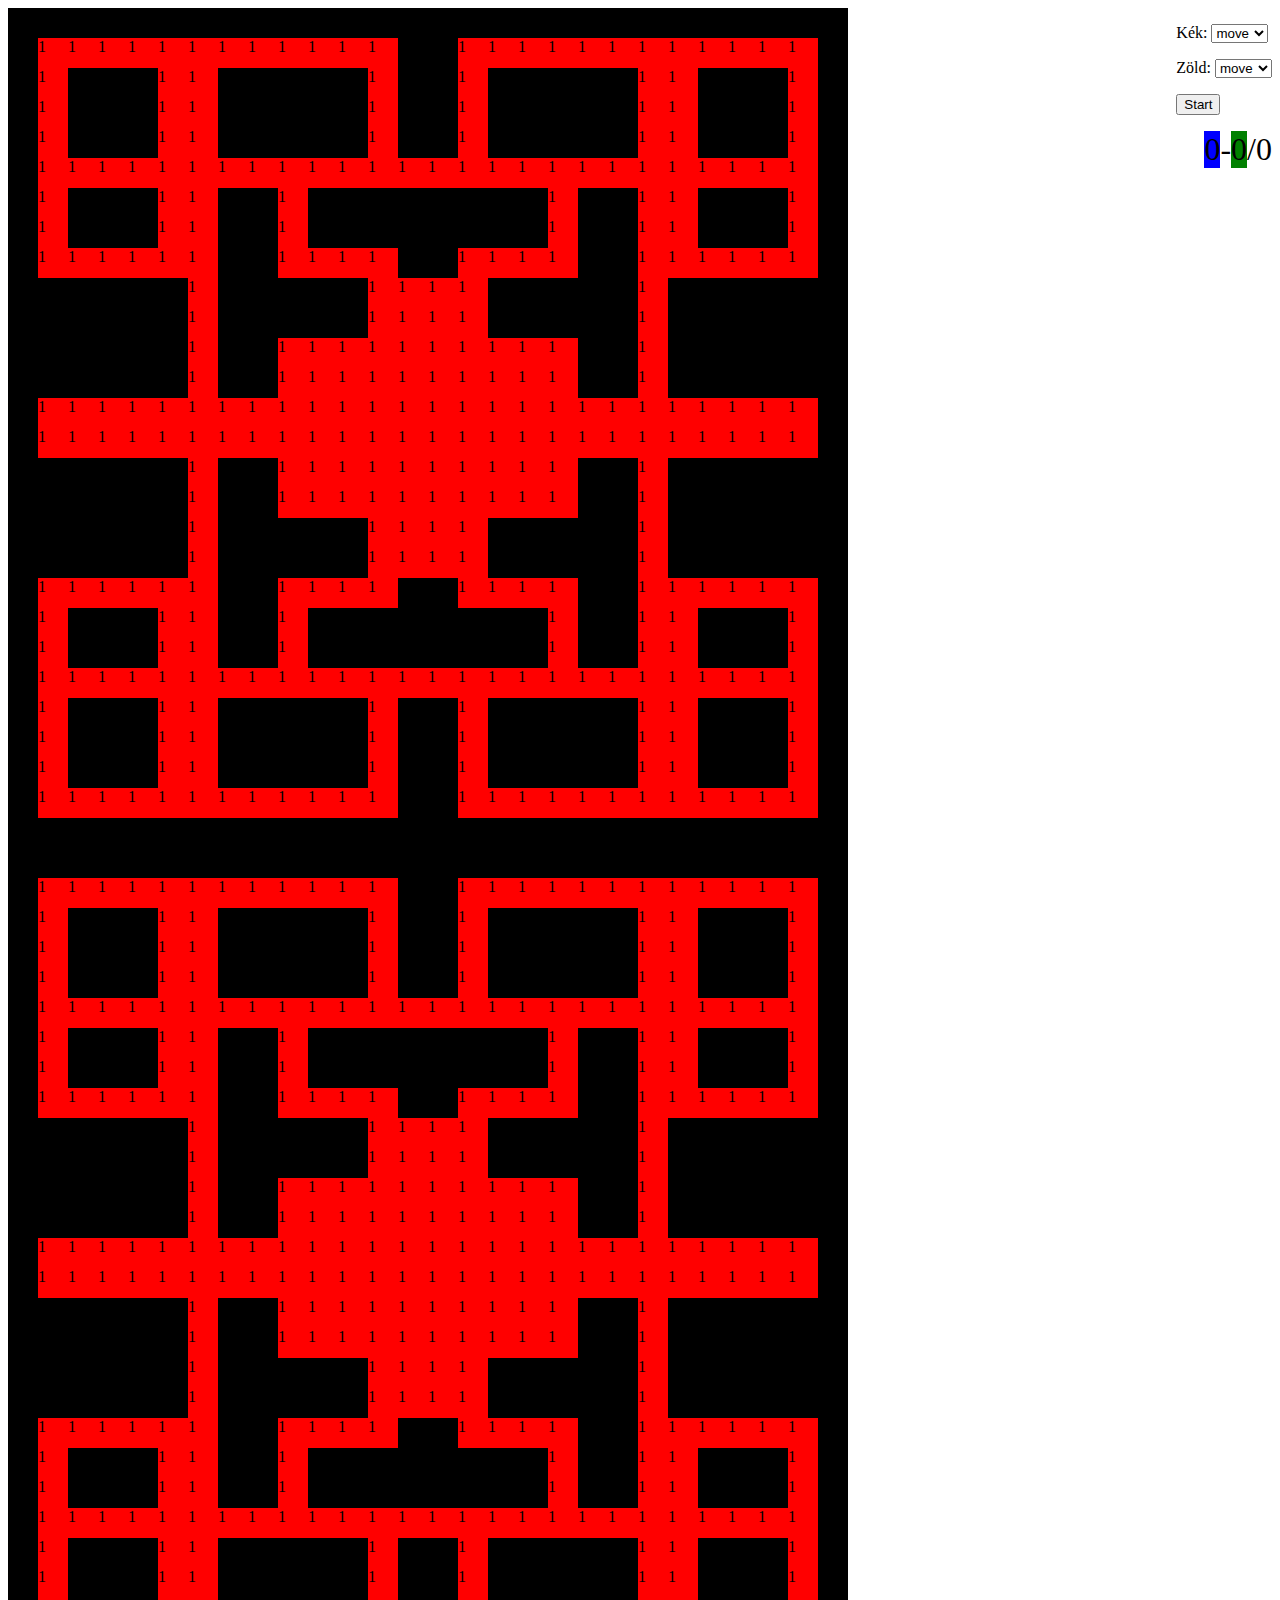
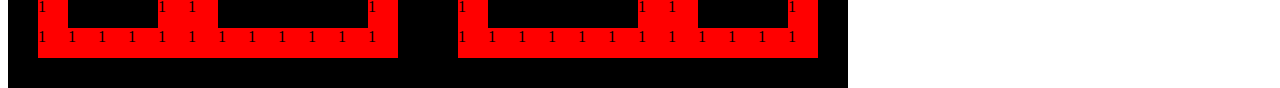
==== PacMan/pacman-arena.html @ 0d0ebd7d "PacMan" ====
<!DOCTYPE html>
<html><head><meta http-equiv="Content-Type" content="text/html; charset=UTF-8">
  	
    <title>PacMan aréna</title>
    <script src="./jquery.min.js"></script>
    <script src="http://krisztian666.github.io/webmaker/examples/pacman/move.js"></script>
	<script src="./zpoifs.js"></script>
        <style>
            .field{
                display: block;
                float:left;
                background-color: red;
            }
            .blue{
                display: block;
                float:left;
                background-color: blue;
            }
            .map9{
                display: block;
                float:left;
            	
            background-color:black;
            }
            .green{
                display: block;
                float:left;
                background-color: green;
            }
            .msg{font-size: xx-large;}
            .m0, .m1, .m2, .m3, .m4{
                display: block;
                float:left;
                background-color: yellow;                
            }
            #log,#tabella{
                max-height: 600px;
                overflow: scroll;
                display: block;
                float: left;
            }
        </style>
            
        <script>
            var points=[];    
                
            
            var it=["fel","balra","le","jobra"];
            var map=[
                [9,9,9,9,9,9,9,9,9,9,9,9,9,9,9,9,9,9,9,9,9,9,9,9,9,9,9,9],
                [9,1,1,1,1,1,1,1,1,1,1,1,1,9,9,1,1,1,1,1,1,1,1,1,1,1,1,9],
                [9,1,9,9,9,1,1,9,9,9,9,9,1,9,9,1,9,9,9,9,9,1,1,9,9,9,1,9],
                [9,1,9,9,9,1,1,9,9,9,9,9,1,9,9,1,9,9,9,9,9,1,1,9,9,9,1,9],
                [9,1,9,9,9,1,1,9,9,9,9,9,1,9,9,1,9,9,9,9,9,1,1,9,9,9,1,9],
                [9,1,1,1,1,1,1,1,1,1,1,1,1,1,1,1,1,1,1,1,1,1,1,1,1,1,1,9],
                [9,1,9,9,9,1,1,9,9,1,9,9,9,9,9,9,9,9,1,9,9,1,1,9,9,9,1,9],
                [9,1,9,9,9,1,1,9,9,1,9,9,9,9,9,9,9,9,1,9,9,1,1,9,9,9,1,9],
                [9,1,1,1,1,1,1,9,9,1,1,1,1,9,9,1,1,1,1,9,9,1,1,1,1,1,1,9],
                [9,9,9,9,9,9,1,9,9,9,9,9,1,1,1,1,9,9,9,9,9,1,9,9,9,9,9,9],
                [9,9,9,9,9,9,1,9,9,9,9,9,1,1,1,1,9,9,9,9,9,1,9,9,9,9,9,9],
                [9,9,9,9,9,9,1,9,9,1,1,1,1,1,1,1,1,1,1,9,9,1,9,9,9,9,9,9],
                [9,9,9,9,9,9,1,9,9,1,1,1,1,1,1,1,1,1,1,9,9,1,9,9,9,9,9,9],
                [9,1,1,1,1,1,1,1,1,1,1,1,1,1,1,1,1,1,1,1,1,1,1,1,1,1,1,9],
                [9,1,1,1,1,1,1,1,1,1,1,1,1,1,1,1,1,1,1,1,1,1,1,1,1,1,1,9],
                [9,9,9,9,9,9,1,9,9,1,1,1,1,1,1,1,1,1,1,9,9,1,9,9,9,9,9,9],
                [9,9,9,9,9,9,1,9,9,1,1,1,1,1,1,1,1,1,1,9,9,1,9,9,9,9,9,9],
                [9,9,9,9,9,9,1,9,9,9,9,9,1,1,1,1,9,9,9,9,9,1,9,9,9,9,9,9],
                [9,9,9,9,9,9,1,9,9,9,9,9,1,1,1,1,9,9,9,9,9,1,9,9,9,9,9,9],
                [9,1,1,1,1,1,1,9,9,1,1,1,1,9,9,1,1,1,1,9,9,1,1,1,1,1,1,9],
                [9,1,9,9,9,1,1,9,9,1,9,9,9,9,9,9,9,9,1,9,9,1,1,9,9,9,1,9],
                [9,1,9,9,9,1,1,9,9,1,9,9,9,9,9,9,9,9,1,9,9,1,1,9,9,9,1,9],
                [9,1,1,1,1,1,1,1,1,1,1,1,1,1,1,1,1,1,1,1,1,1,1,1,1,1,1,9],
                [9,1,9,9,9,1,1,9,9,9,9,9,1,9,9,1,9,9,9,9,9,1,1,9,9,9,1,9],
                [9,1,9,9,9,1,1,9,9,9,9,9,1,9,9,1,9,9,9,9,9,1,1,9,9,9,1,9],
                [9,1,9,9,9,1,1,9,9,9,9,9,1,9,9,1,9,9,9,9,9,1,1,9,9,9,1,9],
                [9,1,1,1,1,1,1,1,1,1,1,1,1,9,9,1,1,1,1,1,1,1,1,1,1,1,1,9],
                [9,9,9,9,9,9,9,9,9,9,9,9,9,9,9,9,9,9,9,9,9,9,9,9,9,9,9,9]
            ];
                        
            var players={
                blue:{name:"move",x:1,y:1,sleep:100,state:true,score:0,move:function(pname,px,py,pmap){}},
                green:{name:"move",x:map[map.length-2].length-2,y:map.length-2,sleep:100,state:true,score:0,move:function(pname,px,py,pmap){}},

                m0:{x:14,y:14,sleep:50,state:true,score:0,move:function(pname,px,py,pmap){move(pname,px,py,pmap);}},
                m1:{x:14,y:15,sleep:50,state:true,score:0,move:function(pname,px,py,pmap){move(pname,px,py,pmap);}},
                m2:{x:15,y:15,sleep:50,state:true,score:0,move:function(pname,px,py,pmap){move(pname,px,py,pmap);}},
                m3:{x:13,y:14,sleep:50,state:true,score:0,move:function(pname,px,py,pmap){move(pname,px,py,pmap);}},
                m4:{x:14,y:13,sleep:50,state:true,score:0,move:function(pname,px,py,pmap){move(pname,px,py,pmap);}}
            };            
            var startime;
            var size=map.length-1;
            var running =false;
            var x=1;y=1;

            $(document).ready(function(){
                
                $("#blueplayer").change(function () {                    
                    $("#blueplayer option:selected").each(function() {
                        var str = $(this).html();
                        players["blue"].move=function(pname,px,py,pmap){eval(str+"(pname,px,py,pmap)");};
                        players["blue"].name=str;
                    });
                });
                
                 $("#greenplayer").change(function () {
                    $("#greenplayer option:selected").each(function() {
                        var str = $(this).html();
                        players["green"].move=function(pname,px,py,pmap){eval(str+"(pname,px,py,pmap)");};
                        players["green"].name=str;
                    });
                });
                
//palya merete                
               width=Math.floor($(window).width()/map[0].length-2);
               height=Math.floor($(window).height()/map.length-2);
               $("#map").css("width",""+(map[0].length*height)+"px");
//init data
                for(var cy=0;cy<map.length;cy++)
                   for(var cx=0;cx<map[cy].length;cx++){
                       $("#map").append("<div class=\"map"+map[cy][cx]+"\" id='m"+cx+"_"+cy+"'>"+map[cy][cx]+"</div>");
                   }
                    
                    $("#map div").addClass("field");
                    $("#map div").css("width",""+height+"px");
                    $("#map div").css("min-height",""+height+"px"); 
               

                    $(document).on("refreshmap", refreshMapHandler);

               $("#start").click(function(){
                   $("#blue").html("0");
                   $("#green").html("0");
                   running=true;
                for(var cy=0;cy<map.length;cy++)
                   for(var cx=0;cx<map[cy].length;cx++)
                       if(map[cy][cx]==0)map[cy][cx]=1;
                   
                   
                   $("#map div").addClass("field");
                    for(x in players)
                        $("#m"+players[x].x+"_"+players[x].y).removeClass(""+x);

                    $("#blueplayer").change();
                    $("#greenplayer").change();
                    $(".map1").html(1);
                    players["blue"].x=1;
                    players["blue"].y=1;
                    players["blue"].score=0;
                    players["blue"].state=true;
                    players["green"].x=map[map.length-2].length-2;
                    players["green"].y=map.length-2;             
                    players["green"].score=0;
                    players["green"].state=true;
                    players["m0"].x=14;players["m0"].y=14;
                    players["m1"].x=14;players["m1"].y=15;
                    players["m2"].x=15;players["m2"].y=15;
                    players["m3"].x=13;players["m3"].y=14;
                    players["m4"].x=14;players["m4"].y=13;
                            
                    startime=new Date().getTime();                   

                    for(x in players){
                        $("#m"+players[x].x+"_"+players[x].y).removeClass("field");
                        $("#m"+players[x].x+"_"+players[x].y).addClass(x);
                        players[x].move(x,players[x].x,players[x].y,"map");                        
                    }
                });
            });
            
            
            function refreshMapHandler(e){
            try{    
                x=players[e.name].x;
                y=players[e.name].y;
                xd=x-1;xa=x+1;yd=y-1;ya=y+1;
                var res=e.walk;
                $("#m"+x+"_"+y).removeClass(e.name);
                $("#m"+x+"_"+y).addClass("field");
                                
                if(res==0 && map[yd][x]!=9) y=y-1;  
                if(res==1 && map[y][xd]!=9) x=x-1;
                if(res==2 && map[ya][x]!=9) y=y+1;
                if(res==3 && map[y][xa]!=9) x=x+1;
                
                var ascore=parseInt(map[y][x]);
                players[e.name].y=y;
                players[e.name].x=x;

                if(e.name=="green" || e.name=="blue"){
                    map[y][x]=0;
                    players[e.name].score+=ascore;
                    $("#"+e.name).html(""+players[e.name].score);
                    $("#m"+x+"_"+y).html("");          
                    $("#future").html(""+$("#map div:contains('1')").length);
                }
                monsterBlue=0;
                monsterGreen=0;
                for(i in players){
                    if(i!="blue")
                        if(players[i].x==players["green"].x && players[i].y==players["green"].y) monsterGreen++;
                    if(i!="green")
                        if(players[i].x==players["blue"].x && players[i].y==players["blue"].y) monsterBlue++;
                }
                
                if(monsterBlue>1) players["blue"].state=false;
                if(monsterGreen>1) players["green"].state=false;
            }
            catch(e){players[e.name].state=false;}
                        
            if(players[e.name].state && e.timeStamp<(startime+60000) && (players["blue"].state || players["green"].state) && ($("#map div:contains('1')").length>0)){
                    $("#m"+x+"_"+y).addClass(e.name);           
                    setTimeout(players[e.name].move,players[e.name].sleep,e.name,players[e.name].x,players[e.name].y,"map");
            }
            
            if((e.name=="blue" || e.name=="green") && running){
                if(!(players["blue"].state || players["green"].state) || ($("#map div:contains('1')").length==0) || e.timeStamp>(startime+60000)){
                    running=false;
                    $("#log").append(players["blue"].name+"-"+$("#greenplayer option:selected").html()+":"+$("#blue").html()+"-"+$("#green").html()+"<br>");                    
                    
                    if(players["blue"].score>players["green"].score){
                        if(points[players["blue"].name]==undefined){ 
                            points[players["blue"].name]=3;
                        }
                        else points[players["blue"].name]=points[players["blue"].name]+3;
                    }
                    else if(players["blue"].score<players["green"].score){
                        if(points[players["green"].name]==undefined) points[players["green"].name]=3;
                        else points[players["green"].name]=points[players["green"].name]+3;
                    }
                    else if(players["blue"].score==players["green"].score){
                        if(points[players["green"].name]==undefined) points[players["green"].name]=1;
                        else points[players["green"].name]=points[players["green"].name]+1;
                        if(points[players["blue"].name]==undefined) points[players["blue"].name]=1;
                        else points[players["blue"].name]=points[players["blue"].name]+1;
                    }
                    
                    $("#tabella").html("");
                    for(x in points)
                        $("#tabella").append(x+":"+points[x]+"<br>");
                    setTimeout(nextPlay,2000);
                }
            
            }
    }
            
    function nextPlay(){
        if(!running){
            var ln=$("#greenplayer option").length-1;
            var idxg=$("#greenplayer option:selected").index();
            var idxb=$("#blueplayer option:selected").index();
            
            
            if(idxg<ln){
                    $("#greenplayer option:selected").next().attr("selected","true");
                    $("#start").click();        
                }
             else alert("vege");

        }
    }
            
            function event(){
                for(x in players)
                    move(x,players[x].x,players[x].y,"map");
            }
            

            
        </script>    
  <script>(function fixExternalLinks() {
              function pointToBlank(a) {
                var href = a.getAttribute("href");
                if (href && href.indexOf("//") > -1) {
                  // this is an external link.
                  if(!a.getAttribute("target")) {
                    a.setAttribute("target", "_blank");
                  }
                }
              }
              function fixLinks() {
                document.removeEventListener("DOMContentLoaded", fixLinks);
                var anchors = document.querySelectorAll("a");
                var asArray = Array.prototype.slice.call(anchors);
                asArray.forEach(function(a) {
                  pointToBlank(a);
                });
              }
              document.addEventListener("DOMContentLoaded", fixLinks);
            }())</script>
</head>
  <body>
        <div id="map" class="field" style="width: 840px;"><div class="map9 field" id="m0_0" style="width: 30px; min-height: 30px;">9</div><div class="map9 field" id="m1_0" style="width: 30px; min-height: 30px;">9</div><div class="map9 field" id="m2_0" style="width: 30px; min-height: 30px;">9</div><div class="map9 field" id="m3_0" style="width: 30px; min-height: 30px;">9</div><div class="map9 field" id="m4_0" style="width: 30px; min-height: 30px;">9</div><div class="map9 field" id="m5_0" style="width: 30px; min-height: 30px;">9</div><div class="map9 field" id="m6_0" style="width: 30px; min-height: 30px;">9</div><div class="map9 field" id="m7_0" style="width: 30px; min-height: 30px;">9</div><div class="map9 field" id="m8_0" style="width: 30px; min-height: 30px;">9</div><div class="map9 field" id="m9_0" style="width: 30px; min-height: 30px;">9</div><div class="map9 field" id="m10_0" style="width: 30px; min-height: 30px;">9</div><div class="map9 field" id="m11_0" style="width: 30px; min-height: 30px;">9</div><div class="map9 field" id="m12_0" style="width: 30px; min-height: 30px;">9</div><div class="map9 field" id="m13_0" style="width: 30px; min-height: 30px;">9</div><div class="map9 field" id="m14_0" style="width: 30px; min-height: 30px;">9</div><div class="map9 field" id="m15_0" style="width: 30px; min-height: 30px;">9</div><div class="map9 field" id="m16_0" style="width: 30px; min-height: 30px;">9</div><div class="map9 field" id="m17_0" style="width: 30px; min-height: 30px;">9</div><div class="map9 field" id="m18_0" style="width: 30px; min-height: 30px;">9</div><div class="map9 field" id="m19_0" style="width: 30px; min-height: 30px;">9</div><div class="map9 field" id="m20_0" style="width: 30px; min-height: 30px;">9</div><div class="map9 field" id="m21_0" style="width: 30px; min-height: 30px;">9</div><div class="map9 field" id="m22_0" style="width: 30px; min-height: 30px;">9</div><div class="map9 field" id="m23_0" style="width: 30px; min-height: 30px;">9</div><div class="map9 field" id="m24_0" style="width: 30px; min-height: 30px;">9</div><div class="map9 field" id="m25_0" style="width: 30px; min-height: 30px;">9</div><div class="map9 field" id="m26_0" style="width: 30px; min-height: 30px;">9</div><div class="map9 field" id="m27_0" style="width: 30px; min-height: 30px;">9</div><div class="map9 field" id="m0_1" style="width: 30px; min-height: 30px;">9</div><div class="map1 field" id="m1_1" style="width: 30px; min-height: 30px;">1</div><div class="map1 field" id="m2_1" style="width: 30px; min-height: 30px;">1</div><div class="map1 field" id="m3_1" style="width: 30px; min-height: 30px;">1</div><div class="map1 field" id="m4_1" style="width: 30px; min-height: 30px;">1</div><div class="map1 field" id="m5_1" style="width: 30px; min-height: 30px;">1</div><div class="map1 field" id="m6_1" style="width: 30px; min-height: 30px;">1</div><div class="map1 field" id="m7_1" style="width: 30px; min-height: 30px;">1</div><div class="map1 field" id="m8_1" style="width: 30px; min-height: 30px;">1</div><div class="map1 field" id="m9_1" style="width: 30px; min-height: 30px;">1</div><div class="map1 field" id="m10_1" style="width: 30px; min-height: 30px;">1</div><div class="map1 field" id="m11_1" style="width: 30px; min-height: 30px;">1</div><div class="map1 field" id="m12_1" style="width: 30px; min-height: 30px;">1</div><div class="map9 field" id="m13_1" style="width: 30px; min-height: 30px;">9</div><div class="map9 field" id="m14_1" style="width: 30px; min-height: 30px;">9</div><div class="map1 field" id="m15_1" style="width: 30px; min-height: 30px;">1</div><div class="map1 field" id="m16_1" style="width: 30px; min-height: 30px;">1</div><div class="map1 field" id="m17_1" style="width: 30px; min-height: 30px;">1</div><div class="map1 field" id="m18_1" style="width: 30px; min-height: 30px;">1</div><div class="map1 field" id="m19_1" style="width: 30px; min-height: 30px;">1</div><div class="map1 field" id="m20_1" style="width: 30px; min-height: 30px;">1</div><div class="map1 field" id="m21_1" style="width: 30px; min-height: 30px;">1</div><div class="map1 field" id="m22_1" style="width: 30px; min-height: 30px;">1</div><div class="map1 field" id="m23_1" style="width: 30px; min-height: 30px;">1</div><div class="map1 field" id="m24_1" style="width: 30px; min-height: 30px;">1</div><div class="map1 field" id="m25_1" style="width: 30px; min-height: 30px;">1</div><div class="map1 field" id="m26_1" style="width: 30px; min-height: 30px;">1</div><div class="map9 field" id="m27_1" style="width: 30px; min-height: 30px;">9</div><div class="map9 field" id="m0_2" style="width: 30px; min-height: 30px;">9</div><div class="map1 field" id="m1_2" style="width: 30px; min-height: 30px;">1</div><div class="map9 field" id="m2_2" style="width: 30px; min-height: 30px;">9</div><div class="map9 field" id="m3_2" style="width: 30px; min-height: 30px;">9</div><div class="map9 field" id="m4_2" style="width: 30px; min-height: 30px;">9</div><div class="map1 field" id="m5_2" style="width: 30px; min-height: 30px;">1</div><div class="map1 field" id="m6_2" style="width: 30px; min-height: 30px;">1</div><div class="map9 field" id="m7_2" style="width: 30px; min-height: 30px;">9</div><div class="map9 field" id="m8_2" style="width: 30px; min-height: 30px;">9</div><div class="map9 field" id="m9_2" style="width: 30px; min-height: 30px;">9</div><div class="map9 field" id="m10_2" style="width: 30px; min-height: 30px;">9</div><div class="map9 field" id="m11_2" style="width: 30px; min-height: 30px;">9</div><div class="map1 field" id="m12_2" style="width: 30px; min-height: 30px;">1</div><div class="map9 field" id="m13_2" style="width: 30px; min-height: 30px;">9</div><div class="map9 field" id="m14_2" style="width: 30px; min-height: 30px;">9</div><div class="map1 field" id="m15_2" style="width: 30px; min-height: 30px;">1</div><div class="map9 field" id="m16_2" style="width: 30px; min-height: 30px;">9</div><div class="map9 field" id="m17_2" style="width: 30px; min-height: 30px;">9</div><div class="map9 field" id="m18_2" style="width: 30px; min-height: 30px;">9</div><div class="map9 field" id="m19_2" style="width: 30px; min-height: 30px;">9</div><div class="map9 field" id="m20_2" style="width: 30px; min-height: 30px;">9</div><div class="map1 field" id="m21_2" style="width: 30px; min-height: 30px;">1</div><div class="map1 field" id="m22_2" style="width: 30px; min-height: 30px;">1</div><div class="map9 field" id="m23_2" style="width: 30px; min-height: 30px;">9</div><div class="map9 field" id="m24_2" style="width: 30px; min-height: 30px;">9</div><div class="map9 field" id="m25_2" style="width: 30px; min-height: 30px;">9</div><div class="map1 field" id="m26_2" style="width: 30px; min-height: 30px;">1</div><div class="map9 field" id="m27_2" style="width: 30px; min-height: 30px;">9</div><div class="map9 field" id="m0_3" style="width: 30px; min-height: 30px;">9</div><div class="map1 field" id="m1_3" style="width: 30px; min-height: 30px;">1</div><div class="map9 field" id="m2_3" style="width: 30px; min-height: 30px;">9</div><div class="map9 field" id="m3_3" style="width: 30px; min-height: 30px;">9</div><div class="map9 field" id="m4_3" style="width: 30px; min-height: 30px;">9</div><div class="map1 field" id="m5_3" style="width: 30px; min-height: 30px;">1</div><div class="map1 field" id="m6_3" style="width: 30px; min-height: 30px;">1</div><div class="map9 field" id="m7_3" style="width: 30px; min-height: 30px;">9</div><div class="map9 field" id="m8_3" style="width: 30px; min-height: 30px;">9</div><div class="map9 field" id="m9_3" style="width: 30px; min-height: 30px;">9</div><div class="map9 field" id="m10_3" style="width: 30px; min-height: 30px;">9</div><div class="map9 field" id="m11_3" style="width: 30px; min-height: 30px;">9</div><div class="map1 field" id="m12_3" style="width: 30px; min-height: 30px;">1</div><div class="map9 field" id="m13_3" style="width: 30px; min-height: 30px;">9</div><div class="map9 field" id="m14_3" style="width: 30px; min-height: 30px;">9</div><div class="map1 field" id="m15_3" style="width: 30px; min-height: 30px;">1</div><div class="map9 field" id="m16_3" style="width: 30px; min-height: 30px;">9</div><div class="map9 field" id="m17_3" style="width: 30px; min-height: 30px;">9</div><div class="map9 field" id="m18_3" style="width: 30px; min-height: 30px;">9</div><div class="map9 field" id="m19_3" style="width: 30px; min-height: 30px;">9</div><div class="map9 field" id="m20_3" style="width: 30px; min-height: 30px;">9</div><div class="map1 field" id="m21_3" style="width: 30px; min-height: 30px;">1</div><div class="map1 field" id="m22_3" style="width: 30px; min-height: 30px;">1</div><div class="map9 field" id="m23_3" style="width: 30px; min-height: 30px;">9</div><div class="map9 field" id="m24_3" style="width: 30px; min-height: 30px;">9</div><div class="map9 field" id="m25_3" style="width: 30px; min-height: 30px;">9</div><div class="map1 field" id="m26_3" style="width: 30px; min-height: 30px;">1</div><div class="map9 field" id="m27_3" style="width: 30px; min-height: 30px;">9</div><div class="map9 field" id="m0_4" style="width: 30px; min-height: 30px;">9</div><div class="map1 field" id="m1_4" style="width: 30px; min-height: 30px;">1</div><div class="map9 field" id="m2_4" style="width: 30px; min-height: 30px;">9</div><div class="map9 field" id="m3_4" style="width: 30px; min-height: 30px;">9</div><div class="map9 field" id="m4_4" style="width: 30px; min-height: 30px;">9</div><div class="map1 field" id="m5_4" style="width: 30px; min-height: 30px;">1</div><div class="map1 field" id="m6_4" style="width: 30px; min-height: 30px;">1</div><div class="map9 field" id="m7_4" style="width: 30px; min-height: 30px;">9</div><div class="map9 field" id="m8_4" style="width: 30px; min-height: 30px;">9</div><div class="map9 field" id="m9_4" style="width: 30px; min-height: 30px;">9</div><div class="map9 field" id="m10_4" style="width: 30px; min-height: 30px;">9</div><div class="map9 field" id="m11_4" style="width: 30px; min-height: 30px;">9</div><div class="map1 field" id="m12_4" style="width: 30px; min-height: 30px;">1</div><div class="map9 field" id="m13_4" style="width: 30px; min-height: 30px;">9</div><div class="map9 field" id="m14_4" style="width: 30px; min-height: 30px;">9</div><div class="map1 field" id="m15_4" style="width: 30px; min-height: 30px;">1</div><div class="map9 field" id="m16_4" style="width: 30px; min-height: 30px;">9</div><div class="map9 field" id="m17_4" style="width: 30px; min-height: 30px;">9</div><div class="map9 field" id="m18_4" style="width: 30px; min-height: 30px;">9</div><div class="map9 field" id="m19_4" style="width: 30px; min-height: 30px;">9</div><div class="map9 field" id="m20_4" style="width: 30px; min-height: 30px;">9</div><div class="map1 field" id="m21_4" style="width: 30px; min-height: 30px;">1</div><div class="map1 field" id="m22_4" style="width: 30px; min-height: 30px;">1</div><div class="map9 field" id="m23_4" style="width: 30px; min-height: 30px;">9</div><div class="map9 field" id="m24_4" style="width: 30px; min-height: 30px;">9</div><div class="map9 field" id="m25_4" style="width: 30px; min-height: 30px;">9</div><div class="map1 field" id="m26_4" style="width: 30px; min-height: 30px;">1</div><div class="map9 field" id="m27_4" style="width: 30px; min-height: 30px;">9</div><div class="map9 field" id="m0_5" style="width: 30px; min-height: 30px;">9</div><div class="map1 field" id="m1_5" style="width: 30px; min-height: 30px;">1</div><div class="map1 field" id="m2_5" style="width: 30px; min-height: 30px;">1</div><div class="map1 field" id="m3_5" style="width: 30px; min-height: 30px;">1</div><div class="map1 field" id="m4_5" style="width: 30px; min-height: 30px;">1</div><div class="map1 field" id="m5_5" style="width: 30px; min-height: 30px;">1</div><div class="map1 field" id="m6_5" style="width: 30px; min-height: 30px;">1</div><div class="map1 field" id="m7_5" style="width: 30px; min-height: 30px;">1</div><div class="map1 field" id="m8_5" style="width: 30px; min-height: 30px;">1</div><div class="map1 field" id="m9_5" style="width: 30px; min-height: 30px;">1</div><div class="map1 field" id="m10_5" style="width: 30px; min-height: 30px;">1</div><div class="map1 field" id="m11_5" style="width: 30px; min-height: 30px;">1</div><div class="map1 field" id="m12_5" style="width: 30px; min-height: 30px;">1</div><div class="map1 field" id="m13_5" style="width: 30px; min-height: 30px;">1</div><div class="map1 field" id="m14_5" style="width: 30px; min-height: 30px;">1</div><div class="map1 field" id="m15_5" style="width: 30px; min-height: 30px;">1</div><div class="map1 field" id="m16_5" style="width: 30px; min-height: 30px;">1</div><div class="map1 field" id="m17_5" style="width: 30px; min-height: 30px;">1</div><div class="map1 field" id="m18_5" style="width: 30px; min-height: 30px;">1</div><div class="map1 field" id="m19_5" style="width: 30px; min-height: 30px;">1</div><div class="map1 field" id="m20_5" style="width: 30px; min-height: 30px;">1</div><div class="map1 field" id="m21_5" style="width: 30px; min-height: 30px;">1</div><div class="map1 field" id="m22_5" style="width: 30px; min-height: 30px;">1</div><div class="map1 field" id="m23_5" style="width: 30px; min-height: 30px;">1</div><div class="map1 field" id="m24_5" style="width: 30px; min-height: 30px;">1</div><div class="map1 field" id="m25_5" style="width: 30px; min-height: 30px;">1</div><div class="map1 field" id="m26_5" style="width: 30px; min-height: 30px;">1</div><div class="map9 field" id="m27_5" style="width: 30px; min-height: 30px;">9</div><div class="map9 field" id="m0_6" style="width: 30px; min-height: 30px;">9</div><div class="map1 field" id="m1_6" style="width: 30px; min-height: 30px;">1</div><div class="map9 field" id="m2_6" style="width: 30px; min-height: 30px;">9</div><div class="map9 field" id="m3_6" style="width: 30px; min-height: 30px;">9</div><div class="map9 field" id="m4_6" style="width: 30px; min-height: 30px;">9</div><div class="map1 field" id="m5_6" style="width: 30px; min-height: 30px;">1</div><div class="map1 field" id="m6_6" style="width: 30px; min-height: 30px;">1</div><div class="map9 field" id="m7_6" style="width: 30px; min-height: 30px;">9</div><div class="map9 field" id="m8_6" style="width: 30px; min-height: 30px;">9</div><div class="map1 field" id="m9_6" style="width: 30px; min-height: 30px;">1</div><div class="map9 field" id="m10_6" style="width: 30px; min-height: 30px;">9</div><div class="map9 field" id="m11_6" style="width: 30px; min-height: 30px;">9</div><div class="map9 field" id="m12_6" style="width: 30px; min-height: 30px;">9</div><div class="map9 field" id="m13_6" style="width: 30px; min-height: 30px;">9</div><div class="map9 field" id="m14_6" style="width: 30px; min-height: 30px;">9</div><div class="map9 field" id="m15_6" style="width: 30px; min-height: 30px;">9</div><div class="map9 field" id="m16_6" style="width: 30px; min-height: 30px;">9</div><div class="map9 field" id="m17_6" style="width: 30px; min-height: 30px;">9</div><div class="map1 field" id="m18_6" style="width: 30px; min-height: 30px;">1</div><div class="map9 field" id="m19_6" style="width: 30px; min-height: 30px;">9</div><div class="map9 field" id="m20_6" style="width: 30px; min-height: 30px;">9</div><div class="map1 field" id="m21_6" style="width: 30px; min-height: 30px;">1</div><div class="map1 field" id="m22_6" style="width: 30px; min-height: 30px;">1</div><div class="map9 field" id="m23_6" style="width: 30px; min-height: 30px;">9</div><div class="map9 field" id="m24_6" style="width: 30px; min-height: 30px;">9</div><div class="map9 field" id="m25_6" style="width: 30px; min-height: 30px;">9</div><div class="map1 field" id="m26_6" style="width: 30px; min-height: 30px;">1</div><div class="map9 field" id="m27_6" style="width: 30px; min-height: 30px;">9</div><div class="map9 field" id="m0_7" style="width: 30px; min-height: 30px;">9</div><div class="map1 field" id="m1_7" style="width: 30px; min-height: 30px;">1</div><div class="map9 field" id="m2_7" style="width: 30px; min-height: 30px;">9</div><div class="map9 field" id="m3_7" style="width: 30px; min-height: 30px;">9</div><div class="map9 field" id="m4_7" style="width: 30px; min-height: 30px;">9</div><div class="map1 field" id="m5_7" style="width: 30px; min-height: 30px;">1</div><div class="map1 field" id="m6_7" style="width: 30px; min-height: 30px;">1</div><div class="map9 field" id="m7_7" style="width: 30px; min-height: 30px;">9</div><div class="map9 field" id="m8_7" style="width: 30px; min-height: 30px;">9</div><div class="map1 field" id="m9_7" style="width: 30px; min-height: 30px;">1</div><div class="map9 field" id="m10_7" style="width: 30px; min-height: 30px;">9</div><div class="map9 field" id="m11_7" style="width: 30px; min-height: 30px;">9</div><div class="map9 field" id="m12_7" style="width: 30px; min-height: 30px;">9</div><div class="map9 field" id="m13_7" style="width: 30px; min-height: 30px;">9</div><div class="map9 field" id="m14_7" style="width: 30px; min-height: 30px;">9</div><div class="map9 field" id="m15_7" style="width: 30px; min-height: 30px;">9</div><div class="map9 field" id="m16_7" style="width: 30px; min-height: 30px;">9</div><div class="map9 field" id="m17_7" style="width: 30px; min-height: 30px;">9</div><div class="map1 field" id="m18_7" style="width: 30px; min-height: 30px;">1</div><div class="map9 field" id="m19_7" style="width: 30px; min-height: 30px;">9</div><div class="map9 field" id="m20_7" style="width: 30px; min-height: 30px;">9</div><div class="map1 field" id="m21_7" style="width: 30px; min-height: 30px;">1</div><div class="map1 field" id="m22_7" style="width: 30px; min-height: 30px;">1</div><div class="map9 field" id="m23_7" style="width: 30px; min-height: 30px;">9</div><div class="map9 field" id="m24_7" style="width: 30px; min-height: 30px;">9</div><div class="map9 field" id="m25_7" style="width: 30px; min-height: 30px;">9</div><div class="map1 field" id="m26_7" style="width: 30px; min-height: 30px;">1</div><div class="map9 field" id="m27_7" style="width: 30px; min-height: 30px;">9</div><div class="map9 field" id="m0_8" style="width: 30px; min-height: 30px;">9</div><div class="map1 field" id="m1_8" style="width: 30px; min-height: 30px;">1</div><div class="map1 field" id="m2_8" style="width: 30px; min-height: 30px;">1</div><div class="map1 field" id="m3_8" style="width: 30px; min-height: 30px;">1</div><div class="map1 field" id="m4_8" style="width: 30px; min-height: 30px;">1</div><div class="map1 field" id="m5_8" style="width: 30px; min-height: 30px;">1</div><div class="map1 field" id="m6_8" style="width: 30px; min-height: 30px;">1</div><div class="map9 field" id="m7_8" style="width: 30px; min-height: 30px;">9</div><div class="map9 field" id="m8_8" style="width: 30px; min-height: 30px;">9</div><div class="map1 field" id="m9_8" style="width: 30px; min-height: 30px;">1</div><div class="map1 field" id="m10_8" style="width: 30px; min-height: 30px;">1</div><div class="map1 field" id="m11_8" style="width: 30px; min-height: 30px;">1</div><div class="map1 field" id="m12_8" style="width: 30px; min-height: 30px;">1</div><div class="map9 field" id="m13_8" style="width: 30px; min-height: 30px;">9</div><div class="map9 field" id="m14_8" style="width: 30px; min-height: 30px;">9</div><div class="map1 field" id="m15_8" style="width: 30px; min-height: 30px;">1</div><div class="map1 field" id="m16_8" style="width: 30px; min-height: 30px;">1</div><div class="map1 field" id="m17_8" style="width: 30px; min-height: 30px;">1</div><div class="map1 field" id="m18_8" style="width: 30px; min-height: 30px;">1</div><div class="map9 field" id="m19_8" style="width: 30px; min-height: 30px;">9</div><div class="map9 field" id="m20_8" style="width: 30px; min-height: 30px;">9</div><div class="map1 field" id="m21_8" style="width: 30px; min-height: 30px;">1</div><div class="map1 field" id="m22_8" style="width: 30px; min-height: 30px;">1</div><div class="map1 field" id="m23_8" style="width: 30px; min-height: 30px;">1</div><div class="map1 field" id="m24_8" style="width: 30px; min-height: 30px;">1</div><div class="map1 field" id="m25_8" style="width: 30px; min-height: 30px;">1</div><div class="map1 field" id="m26_8" style="width: 30px; min-height: 30px;">1</div><div class="map9 field" id="m27_8" style="width: 30px; min-height: 30px;">9</div><div class="map9 field" id="m0_9" style="width: 30px; min-height: 30px;">9</div><div class="map9 field" id="m1_9" style="width: 30px; min-height: 30px;">9</div><div class="map9 field" id="m2_9" style="width: 30px; min-height: 30px;">9</div><div class="map9 field" id="m3_9" style="width: 30px; min-height: 30px;">9</div><div class="map9 field" id="m4_9" style="width: 30px; min-height: 30px;">9</div><div class="map9 field" id="m5_9" style="width: 30px; min-height: 30px;">9</div><div class="map1 field" id="m6_9" style="width: 30px; min-height: 30px;">1</div><div class="map9 field" id="m7_9" style="width: 30px; min-height: 30px;">9</div><div class="map9 field" id="m8_9" style="width: 30px; min-height: 30px;">9</div><div class="map9 field" id="m9_9" style="width: 30px; min-height: 30px;">9</div><div class="map9 field" id="m10_9" style="width: 30px; min-height: 30px;">9</div><div class="map9 field" id="m11_9" style="width: 30px; min-height: 30px;">9</div><div class="map1 field" id="m12_9" style="width: 30px; min-height: 30px;">1</div><div class="map1 field" id="m13_9" style="width: 30px; min-height: 30px;">1</div><div class="map1 field" id="m14_9" style="width: 30px; min-height: 30px;">1</div><div class="map1 field" id="m15_9" style="width: 30px; min-height: 30px;">1</div><div class="map9 field" id="m16_9" style="width: 30px; min-height: 30px;">9</div><div class="map9 field" id="m17_9" style="width: 30px; min-height: 30px;">9</div><div class="map9 field" id="m18_9" style="width: 30px; min-height: 30px;">9</div><div class="map9 field" id="m19_9" style="width: 30px; min-height: 30px;">9</div><div class="map9 field" id="m20_9" style="width: 30px; min-height: 30px;">9</div><div class="map1 field" id="m21_9" style="width: 30px; min-height: 30px;">1</div><div class="map9 field" id="m22_9" style="width: 30px; min-height: 30px;">9</div><div class="map9 field" id="m23_9" style="width: 30px; min-height: 30px;">9</div><div class="map9 field" id="m24_9" style="width: 30px; min-height: 30px;">9</div><div class="map9 field" id="m25_9" style="width: 30px; min-height: 30px;">9</div><div class="map9 field" id="m26_9" style="width: 30px; min-height: 30px;">9</div><div class="map9 field" id="m27_9" style="width: 30px; min-height: 30px;">9</div><div class="map9 field" id="m0_10" style="width: 30px; min-height: 30px;">9</div><div class="map9 field" id="m1_10" style="width: 30px; min-height: 30px;">9</div><div class="map9 field" id="m2_10" style="width: 30px; min-height: 30px;">9</div><div class="map9 field" id="m3_10" style="width: 30px; min-height: 30px;">9</div><div class="map9 field" id="m4_10" style="width: 30px; min-height: 30px;">9</div><div class="map9 field" id="m5_10" style="width: 30px; min-height: 30px;">9</div><div class="map1 field" id="m6_10" style="width: 30px; min-height: 30px;">1</div><div class="map9 field" id="m7_10" style="width: 30px; min-height: 30px;">9</div><div class="map9 field" id="m8_10" style="width: 30px; min-height: 30px;">9</div><div class="map9 field" id="m9_10" style="width: 30px; min-height: 30px;">9</div><div class="map9 field" id="m10_10" style="width: 30px; min-height: 30px;">9</div><div class="map9 field" id="m11_10" style="width: 30px; min-height: 30px;">9</div><div class="map1 field" id="m12_10" style="width: 30px; min-height: 30px;">1</div><div class="map1 field" id="m13_10" style="width: 30px; min-height: 30px;">1</div><div class="map1 field" id="m14_10" style="width: 30px; min-height: 30px;">1</div><div class="map1 field" id="m15_10" style="width: 30px; min-height: 30px;">1</div><div class="map9 field" id="m16_10" style="width: 30px; min-height: 30px;">9</div><div class="map9 field" id="m17_10" style="width: 30px; min-height: 30px;">9</div><div class="map9 field" id="m18_10" style="width: 30px; min-height: 30px;">9</div><div class="map9 field" id="m19_10" style="width: 30px; min-height: 30px;">9</div><div class="map9 field" id="m20_10" style="width: 30px; min-height: 30px;">9</div><div class="map1 field" id="m21_10" style="width: 30px; min-height: 30px;">1</div><div class="map9 field" id="m22_10" style="width: 30px; min-height: 30px;">9</div><div class="map9 field" id="m23_10" style="width: 30px; min-height: 30px;">9</div><div class="map9 field" id="m24_10" style="width: 30px; min-height: 30px;">9</div><div class="map9 field" id="m25_10" style="width: 30px; min-height: 30px;">9</div><div class="map9 field" id="m26_10" style="width: 30px; min-height: 30px;">9</div><div class="map9 field" id="m27_10" style="width: 30px; min-height: 30px;">9</div><div class="map9 field" id="m0_11" style="width: 30px; min-height: 30px;">9</div><div class="map9 field" id="m1_11" style="width: 30px; min-height: 30px;">9</div><div class="map9 field" id="m2_11" style="width: 30px; min-height: 30px;">9</div><div class="map9 field" id="m3_11" style="width: 30px; min-height: 30px;">9</div><div class="map9 field" id="m4_11" style="width: 30px; min-height: 30px;">9</div><div class="map9 field" id="m5_11" style="width: 30px; min-height: 30px;">9</div><div class="map1 field" id="m6_11" style="width: 30px; min-height: 30px;">1</div><div class="map9 field" id="m7_11" style="width: 30px; min-height: 30px;">9</div><div class="map9 field" id="m8_11" style="width: 30px; min-height: 30px;">9</div><div class="map1 field" id="m9_11" style="width: 30px; min-height: 30px;">1</div><div class="map1 field" id="m10_11" style="width: 30px; min-height: 30px;">1</div><div class="map1 field" id="m11_11" style="width: 30px; min-height: 30px;">1</div><div class="map1 field" id="m12_11" style="width: 30px; min-height: 30px;">1</div><div class="map1 field" id="m13_11" style="width: 30px; min-height: 30px;">1</div><div class="map1 field" id="m14_11" style="width: 30px; min-height: 30px;">1</div><div class="map1 field" id="m15_11" style="width: 30px; min-height: 30px;">1</div><div class="map1 field" id="m16_11" style="width: 30px; min-height: 30px;">1</div><div class="map1 field" id="m17_11" style="width: 30px; min-height: 30px;">1</div><div class="map1 field" id="m18_11" style="width: 30px; min-height: 30px;">1</div><div class="map9 field" id="m19_11" style="width: 30px; min-height: 30px;">9</div><div class="map9 field" id="m20_11" style="width: 30px; min-height: 30px;">9</div><div class="map1 field" id="m21_11" style="width: 30px; min-height: 30px;">1</div><div class="map9 field" id="m22_11" style="width: 30px; min-height: 30px;">9</div><div class="map9 field" id="m23_11" style="width: 30px; min-height: 30px;">9</div><div class="map9 field" id="m24_11" style="width: 30px; min-height: 30px;">9</div><div class="map9 field" id="m25_11" style="width: 30px; min-height: 30px;">9</div><div class="map9 field" id="m26_11" style="width: 30px; min-height: 30px;">9</div><div class="map9 field" id="m27_11" style="width: 30px; min-height: 30px;">9</div><div class="map9 field" id="m0_12" style="width: 30px; min-height: 30px;">9</div><div class="map9 field" id="m1_12" style="width: 30px; min-height: 30px;">9</div><div class="map9 field" id="m2_12" style="width: 30px; min-height: 30px;">9</div><div class="map9 field" id="m3_12" style="width: 30px; min-height: 30px;">9</div><div class="map9 field" id="m4_12" style="width: 30px; min-height: 30px;">9</div><div class="map9 field" id="m5_12" style="width: 30px; min-height: 30px;">9</div><div class="map1 field" id="m6_12" style="width: 30px; min-height: 30px;">1</div><div class="map9 field" id="m7_12" style="width: 30px; min-height: 30px;">9</div><div class="map9 field" id="m8_12" style="width: 30px; min-height: 30px;">9</div><div class="map1 field" id="m9_12" style="width: 30px; min-height: 30px;">1</div><div class="map1 field" id="m10_12" style="width: 30px; min-height: 30px;">1</div><div class="map1 field" id="m11_12" style="width: 30px; min-height: 30px;">1</div><div class="map1 field" id="m12_12" style="width: 30px; min-height: 30px;">1</div><div class="map1 field" id="m13_12" style="width: 30px; min-height: 30px;">1</div><div class="map1 field" id="m14_12" style="width: 30px; min-height: 30px;">1</div><div class="map1 field" id="m15_12" style="width: 30px; min-height: 30px;">1</div><div class="map1 field" id="m16_12" style="width: 30px; min-height: 30px;">1</div><div class="map1 field" id="m17_12" style="width: 30px; min-height: 30px;">1</div><div class="map1 field" id="m18_12" style="width: 30px; min-height: 30px;">1</div><div class="map9 field" id="m19_12" style="width: 30px; min-height: 30px;">9</div><div class="map9 field" id="m20_12" style="width: 30px; min-height: 30px;">9</div><div class="map1 field" id="m21_12" style="width: 30px; min-height: 30px;">1</div><div class="map9 field" id="m22_12" style="width: 30px; min-height: 30px;">9</div><div class="map9 field" id="m23_12" style="width: 30px; min-height: 30px;">9</div><div class="map9 field" id="m24_12" style="width: 30px; min-height: 30px;">9</div><div class="map9 field" id="m25_12" style="width: 30px; min-height: 30px;">9</div><div class="map9 field" id="m26_12" style="width: 30px; min-height: 30px;">9</div><div class="map9 field" id="m27_12" style="width: 30px; min-height: 30px;">9</div><div class="map9 field" id="m0_13" style="width: 30px; min-height: 30px;">9</div><div class="map1 field" id="m1_13" style="width: 30px; min-height: 30px;">1</div><div class="map1 field" id="m2_13" style="width: 30px; min-height: 30px;">1</div><div class="map1 field" id="m3_13" style="width: 30px; min-height: 30px;">1</div><div class="map1 field" id="m4_13" style="width: 30px; min-height: 30px;">1</div><div class="map1 field" id="m5_13" style="width: 30px; min-height: 30px;">1</div><div class="map1 field" id="m6_13" style="width: 30px; min-height: 30px;">1</div><div class="map1 field" id="m7_13" style="width: 30px; min-height: 30px;">1</div><div class="map1 field" id="m8_13" style="width: 30px; min-height: 30px;">1</div><div class="map1 field" id="m9_13" style="width: 30px; min-height: 30px;">1</div><div class="map1 field" id="m10_13" style="width: 30px; min-height: 30px;">1</div><div class="map1 field" id="m11_13" style="width: 30px; min-height: 30px;">1</div><div class="map1 field" id="m12_13" style="width: 30px; min-height: 30px;">1</div><div class="map1 field" id="m13_13" style="width: 30px; min-height: 30px;">1</div><div class="map1 field" id="m14_13" style="width: 30px; min-height: 30px;">1</div><div class="map1 field" id="m15_13" style="width: 30px; min-height: 30px;">1</div><div class="map1 field" id="m16_13" style="width: 30px; min-height: 30px;">1</div><div class="map1 field" id="m17_13" style="width: 30px; min-height: 30px;">1</div><div class="map1 field" id="m18_13" style="width: 30px; min-height: 30px;">1</div><div class="map1 field" id="m19_13" style="width: 30px; min-height: 30px;">1</div><div class="map1 field" id="m20_13" style="width: 30px; min-height: 30px;">1</div><div class="map1 field" id="m21_13" style="width: 30px; min-height: 30px;">1</div><div class="map1 field" id="m22_13" style="width: 30px; min-height: 30px;">1</div><div class="map1 field" id="m23_13" style="width: 30px; min-height: 30px;">1</div><div class="map1 field" id="m24_13" style="width: 30px; min-height: 30px;">1</div><div class="map1 field" id="m25_13" style="width: 30px; min-height: 30px;">1</div><div class="map1 field" id="m26_13" style="width: 30px; min-height: 30px;">1</div><div class="map9 field" id="m27_13" style="width: 30px; min-height: 30px;">9</div><div class="map9 field" id="m0_14" style="width: 30px; min-height: 30px;">9</div><div class="map1 field" id="m1_14" style="width: 30px; min-height: 30px;">1</div><div class="map1 field" id="m2_14" style="width: 30px; min-height: 30px;">1</div><div class="map1 field" id="m3_14" style="width: 30px; min-height: 30px;">1</div><div class="map1 field" id="m4_14" style="width: 30px; min-height: 30px;">1</div><div class="map1 field" id="m5_14" style="width: 30px; min-height: 30px;">1</div><div class="map1 field" id="m6_14" style="width: 30px; min-height: 30px;">1</div><div class="map1 field" id="m7_14" style="width: 30px; min-height: 30px;">1</div><div class="map1 field" id="m8_14" style="width: 30px; min-height: 30px;">1</div><div class="map1 field" id="m9_14" style="width: 30px; min-height: 30px;">1</div><div class="map1 field" id="m10_14" style="width: 30px; min-height: 30px;">1</div><div class="map1 field" id="m11_14" style="width: 30px; min-height: 30px;">1</div><div class="map1 field" id="m12_14" style="width: 30px; min-height: 30px;">1</div><div class="map1 field" id="m13_14" style="width: 30px; min-height: 30px;">1</div><div class="map1 field" id="m14_14" style="width: 30px; min-height: 30px;">1</div><div class="map1 field" id="m15_14" style="width: 30px; min-height: 30px;">1</div><div class="map1 field" id="m16_14" style="width: 30px; min-height: 30px;">1</div><div class="map1 field" id="m17_14" style="width: 30px; min-height: 30px;">1</div><div class="map1 field" id="m18_14" style="width: 30px; min-height: 30px;">1</div><div class="map1 field" id="m19_14" style="width: 30px; min-height: 30px;">1</div><div class="map1 field" id="m20_14" style="width: 30px; min-height: 30px;">1</div><div class="map1 field" id="m21_14" style="width: 30px; min-height: 30px;">1</div><div class="map1 field" id="m22_14" style="width: 30px; min-height: 30px;">1</div><div class="map1 field" id="m23_14" style="width: 30px; min-height: 30px;">1</div><div class="map1 field" id="m24_14" style="width: 30px; min-height: 30px;">1</div><div class="map1 field" id="m25_14" style="width: 30px; min-height: 30px;">1</div><div class="map1 field" id="m26_14" style="width: 30px; min-height: 30px;">1</div><div class="map9 field" id="m27_14" style="width: 30px; min-height: 30px;">9</div><div class="map9 field" id="m0_15" style="width: 30px; min-height: 30px;">9</div><div class="map9 field" id="m1_15" style="width: 30px; min-height: 30px;">9</div><div class="map9 field" id="m2_15" style="width: 30px; min-height: 30px;">9</div><div class="map9 field" id="m3_15" style="width: 30px; min-height: 30px;">9</div><div class="map9 field" id="m4_15" style="width: 30px; min-height: 30px;">9</div><div class="map9 field" id="m5_15" style="width: 30px; min-height: 30px;">9</div><div class="map1 field" id="m6_15" style="width: 30px; min-height: 30px;">1</div><div class="map9 field" id="m7_15" style="width: 30px; min-height: 30px;">9</div><div class="map9 field" id="m8_15" style="width: 30px; min-height: 30px;">9</div><div class="map1 field" id="m9_15" style="width: 30px; min-height: 30px;">1</div><div class="map1 field" id="m10_15" style="width: 30px; min-height: 30px;">1</div><div class="map1 field" id="m11_15" style="width: 30px; min-height: 30px;">1</div><div class="map1 field" id="m12_15" style="width: 30px; min-height: 30px;">1</div><div class="map1 field" id="m13_15" style="width: 30px; min-height: 30px;">1</div><div class="map1 field" id="m14_15" style="width: 30px; min-height: 30px;">1</div><div class="map1 field" id="m15_15" style="width: 30px; min-height: 30px;">1</div><div class="map1 field" id="m16_15" style="width: 30px; min-height: 30px;">1</div><div class="map1 field" id="m17_15" style="width: 30px; min-height: 30px;">1</div><div class="map1 field" id="m18_15" style="width: 30px; min-height: 30px;">1</div><div class="map9 field" id="m19_15" style="width: 30px; min-height: 30px;">9</div><div class="map9 field" id="m20_15" style="width: 30px; min-height: 30px;">9</div><div class="map1 field" id="m21_15" style="width: 30px; min-height: 30px;">1</div><div class="map9 field" id="m22_15" style="width: 30px; min-height: 30px;">9</div><div class="map9 field" id="m23_15" style="width: 30px; min-height: 30px;">9</div><div class="map9 field" id="m24_15" style="width: 30px; min-height: 30px;">9</div><div class="map9 field" id="m25_15" style="width: 30px; min-height: 30px;">9</div><div class="map9 field" id="m26_15" style="width: 30px; min-height: 30px;">9</div><div class="map9 field" id="m27_15" style="width: 30px; min-height: 30px;">9</div><div class="map9 field" id="m0_16" style="width: 30px; min-height: 30px;">9</div><div class="map9 field" id="m1_16" style="width: 30px; min-height: 30px;">9</div><div class="map9 field" id="m2_16" style="width: 30px; min-height: 30px;">9</div><div class="map9 field" id="m3_16" style="width: 30px; min-height: 30px;">9</div><div class="map9 field" id="m4_16" style="width: 30px; min-height: 30px;">9</div><div class="map9 field" id="m5_16" style="width: 30px; min-height: 30px;">9</div><div class="map1 field" id="m6_16" style="width: 30px; min-height: 30px;">1</div><div class="map9 field" id="m7_16" style="width: 30px; min-height: 30px;">9</div><div class="map9 field" id="m8_16" style="width: 30px; min-height: 30px;">9</div><div class="map1 field" id="m9_16" style="width: 30px; min-height: 30px;">1</div><div class="map1 field" id="m10_16" style="width: 30px; min-height: 30px;">1</div><div class="map1 field" id="m11_16" style="width: 30px; min-height: 30px;">1</div><div class="map1 field" id="m12_16" style="width: 30px; min-height: 30px;">1</div><div class="map1 field" id="m13_16" style="width: 30px; min-height: 30px;">1</div><div class="map1 field" id="m14_16" style="width: 30px; min-height: 30px;">1</div><div class="map1 field" id="m15_16" style="width: 30px; min-height: 30px;">1</div><div class="map1 field" id="m16_16" style="width: 30px; min-height: 30px;">1</div><div class="map1 field" id="m17_16" style="width: 30px; min-height: 30px;">1</div><div class="map1 field" id="m18_16" style="width: 30px; min-height: 30px;">1</div><div class="map9 field" id="m19_16" style="width: 30px; min-height: 30px;">9</div><div class="map9 field" id="m20_16" style="width: 30px; min-height: 30px;">9</div><div class="map1 field" id="m21_16" style="width: 30px; min-height: 30px;">1</div><div class="map9 field" id="m22_16" style="width: 30px; min-height: 30px;">9</div><div class="map9 field" id="m23_16" style="width: 30px; min-height: 30px;">9</div><div class="map9 field" id="m24_16" style="width: 30px; min-height: 30px;">9</div><div class="map9 field" id="m25_16" style="width: 30px; min-height: 30px;">9</div><div class="map9 field" id="m26_16" style="width: 30px; min-height: 30px;">9</div><div class="map9 field" id="m27_16" style="width: 30px; min-height: 30px;">9</div><div class="map9 field" id="m0_17" style="width: 30px; min-height: 30px;">9</div><div class="map9 field" id="m1_17" style="width: 30px; min-height: 30px;">9</div><div class="map9 field" id="m2_17" style="width: 30px; min-height: 30px;">9</div><div class="map9 field" id="m3_17" style="width: 30px; min-height: 30px;">9</div><div class="map9 field" id="m4_17" style="width: 30px; min-height: 30px;">9</div><div class="map9 field" id="m5_17" style="width: 30px; min-height: 30px;">9</div><div class="map1 field" id="m6_17" style="width: 30px; min-height: 30px;">1</div><div class="map9 field" id="m7_17" style="width: 30px; min-height: 30px;">9</div><div class="map9 field" id="m8_17" style="width: 30px; min-height: 30px;">9</div><div class="map9 field" id="m9_17" style="width: 30px; min-height: 30px;">9</div><div class="map9 field" id="m10_17" style="width: 30px; min-height: 30px;">9</div><div class="map9 field" id="m11_17" style="width: 30px; min-height: 30px;">9</div><div class="map1 field" id="m12_17" style="width: 30px; min-height: 30px;">1</div><div class="map1 field" id="m13_17" style="width: 30px; min-height: 30px;">1</div><div class="map1 field" id="m14_17" style="width: 30px; min-height: 30px;">1</div><div class="map1 field" id="m15_17" style="width: 30px; min-height: 30px;">1</div><div class="map9 field" id="m16_17" style="width: 30px; min-height: 30px;">9</div><div class="map9 field" id="m17_17" style="width: 30px; min-height: 30px;">9</div><div class="map9 field" id="m18_17" style="width: 30px; min-height: 30px;">9</div><div class="map9 field" id="m19_17" style="width: 30px; min-height: 30px;">9</div><div class="map9 field" id="m20_17" style="width: 30px; min-height: 30px;">9</div><div class="map1 field" id="m21_17" style="width: 30px; min-height: 30px;">1</div><div class="map9 field" id="m22_17" style="width: 30px; min-height: 30px;">9</div><div class="map9 field" id="m23_17" style="width: 30px; min-height: 30px;">9</div><div class="map9 field" id="m24_17" style="width: 30px; min-height: 30px;">9</div><div class="map9 field" id="m25_17" style="width: 30px; min-height: 30px;">9</div><div class="map9 field" id="m26_17" style="width: 30px; min-height: 30px;">9</div><div class="map9 field" id="m27_17" style="width: 30px; min-height: 30px;">9</div><div class="map9 field" id="m0_18" style="width: 30px; min-height: 30px;">9</div><div class="map9 field" id="m1_18" style="width: 30px; min-height: 30px;">9</div><div class="map9 field" id="m2_18" style="width: 30px; min-height: 30px;">9</div><div class="map9 field" id="m3_18" style="width: 30px; min-height: 30px;">9</div><div class="map9 field" id="m4_18" style="width: 30px; min-height: 30px;">9</div><div class="map9 field" id="m5_18" style="width: 30px; min-height: 30px;">9</div><div class="map1 field" id="m6_18" style="width: 30px; min-height: 30px;">1</div><div class="map9 field" id="m7_18" style="width: 30px; min-height: 30px;">9</div><div class="map9 field" id="m8_18" style="width: 30px; min-height: 30px;">9</div><div class="map9 field" id="m9_18" style="width: 30px; min-height: 30px;">9</div><div class="map9 field" id="m10_18" style="width: 30px; min-height: 30px;">9</div><div class="map9 field" id="m11_18" style="width: 30px; min-height: 30px;">9</div><div class="map1 field" id="m12_18" style="width: 30px; min-height: 30px;">1</div><div class="map1 field" id="m13_18" style="width: 30px; min-height: 30px;">1</div><div class="map1 field" id="m14_18" style="width: 30px; min-height: 30px;">1</div><div class="map1 field" id="m15_18" style="width: 30px; min-height: 30px;">1</div><div class="map9 field" id="m16_18" style="width: 30px; min-height: 30px;">9</div><div class="map9 field" id="m17_18" style="width: 30px; min-height: 30px;">9</div><div class="map9 field" id="m18_18" style="width: 30px; min-height: 30px;">9</div><div class="map9 field" id="m19_18" style="width: 30px; min-height: 30px;">9</div><div class="map9 field" id="m20_18" style="width: 30px; min-height: 30px;">9</div><div class="map1 field" id="m21_18" style="width: 30px; min-height: 30px;">1</div><div class="map9 field" id="m22_18" style="width: 30px; min-height: 30px;">9</div><div class="map9 field" id="m23_18" style="width: 30px; min-height: 30px;">9</div><div class="map9 field" id="m24_18" style="width: 30px; min-height: 30px;">9</div><div class="map9 field" id="m25_18" style="width: 30px; min-height: 30px;">9</div><div class="map9 field" id="m26_18" style="width: 30px; min-height: 30px;">9</div><div class="map9 field" id="m27_18" style="width: 30px; min-height: 30px;">9</div><div class="map9 field" id="m0_19" style="width: 30px; min-height: 30px;">9</div><div class="map1 field" id="m1_19" style="width: 30px; min-height: 30px;">1</div><div class="map1 field" id="m2_19" style="width: 30px; min-height: 30px;">1</div><div class="map1 field" id="m3_19" style="width: 30px; min-height: 30px;">1</div><div class="map1 field" id="m4_19" style="width: 30px; min-height: 30px;">1</div><div class="map1 field" id="m5_19" style="width: 30px; min-height: 30px;">1</div><div class="map1 field" id="m6_19" style="width: 30px; min-height: 30px;">1</div><div class="map9 field" id="m7_19" style="width: 30px; min-height: 30px;">9</div><div class="map9 field" id="m8_19" style="width: 30px; min-height: 30px;">9</div><div class="map1 field" id="m9_19" style="width: 30px; min-height: 30px;">1</div><div class="map1 field" id="m10_19" style="width: 30px; min-height: 30px;">1</div><div class="map1 field" id="m11_19" style="width: 30px; min-height: 30px;">1</div><div class="map1 field" id="m12_19" style="width: 30px; min-height: 30px;">1</div><div class="map9 field" id="m13_19" style="width: 30px; min-height: 30px;">9</div><div class="map9 field" id="m14_19" style="width: 30px; min-height: 30px;">9</div><div class="map1 field" id="m15_19" style="width: 30px; min-height: 30px;">1</div><div class="map1 field" id="m16_19" style="width: 30px; min-height: 30px;">1</div><div class="map1 field" id="m17_19" style="width: 30px; min-height: 30px;">1</div><div class="map1 field" id="m18_19" style="width: 30px; min-height: 30px;">1</div><div class="map9 field" id="m19_19" style="width: 30px; min-height: 30px;">9</div><div class="map9 field" id="m20_19" style="width: 30px; min-height: 30px;">9</div><div class="map1 field" id="m21_19" style="width: 30px; min-height: 30px;">1</div><div class="map1 field" id="m22_19" style="width: 30px; min-height: 30px;">1</div><div class="map1 field" id="m23_19" style="width: 30px; min-height: 30px;">1</div><div class="map1 field" id="m24_19" style="width: 30px; min-height: 30px;">1</div><div class="map1 field" id="m25_19" style="width: 30px; min-height: 30px;">1</div><div class="map1 field" id="m26_19" style="width: 30px; min-height: 30px;">1</div><div class="map9 field" id="m27_19" style="width: 30px; min-height: 30px;">9</div><div class="map9 field" id="m0_20" style="width: 30px; min-height: 30px;">9</div><div class="map1 field" id="m1_20" style="width: 30px; min-height: 30px;">1</div><div class="map9 field" id="m2_20" style="width: 30px; min-height: 30px;">9</div><div class="map9 field" id="m3_20" style="width: 30px; min-height: 30px;">9</div><div class="map9 field" id="m4_20" style="width: 30px; min-height: 30px;">9</div><div class="map1 field" id="m5_20" style="width: 30px; min-height: 30px;">1</div><div class="map1 field" id="m6_20" style="width: 30px; min-height: 30px;">1</div><div class="map9 field" id="m7_20" style="width: 30px; min-height: 30px;">9</div><div class="map9 field" id="m8_20" style="width: 30px; min-height: 30px;">9</div><div class="map1 field" id="m9_20" style="width: 30px; min-height: 30px;">1</div><div class="map9 field" id="m10_20" style="width: 30px; min-height: 30px;">9</div><div class="map9 field" id="m11_20" style="width: 30px; min-height: 30px;">9</div><div class="map9 field" id="m12_20" style="width: 30px; min-height: 30px;">9</div><div class="map9 field" id="m13_20" style="width: 30px; min-height: 30px;">9</div><div class="map9 field" id="m14_20" style="width: 30px; min-height: 30px;">9</div><div class="map9 field" id="m15_20" style="width: 30px; min-height: 30px;">9</div><div class="map9 field" id="m16_20" style="width: 30px; min-height: 30px;">9</div><div class="map9 field" id="m17_20" style="width: 30px; min-height: 30px;">9</div><div class="map1 field" id="m18_20" style="width: 30px; min-height: 30px;">1</div><div class="map9 field" id="m19_20" style="width: 30px; min-height: 30px;">9</div><div class="map9 field" id="m20_20" style="width: 30px; min-height: 30px;">9</div><div class="map1 field" id="m21_20" style="width: 30px; min-height: 30px;">1</div><div class="map1 field" id="m22_20" style="width: 30px; min-height: 30px;">1</div><div class="map9 field" id="m23_20" style="width: 30px; min-height: 30px;">9</div><div class="map9 field" id="m24_20" style="width: 30px; min-height: 30px;">9</div><div class="map9 field" id="m25_20" style="width: 30px; min-height: 30px;">9</div><div class="map1 field" id="m26_20" style="width: 30px; min-height: 30px;">1</div><div class="map9 field" id="m27_20" style="width: 30px; min-height: 30px;">9</div><div class="map9 field" id="m0_21" style="width: 30px; min-height: 30px;">9</div><div class="map1 field" id="m1_21" style="width: 30px; min-height: 30px;">1</div><div class="map9 field" id="m2_21" style="width: 30px; min-height: 30px;">9</div><div class="map9 field" id="m3_21" style="width: 30px; min-height: 30px;">9</div><div class="map9 field" id="m4_21" style="width: 30px; min-height: 30px;">9</div><div class="map1 field" id="m5_21" style="width: 30px; min-height: 30px;">1</div><div class="map1 field" id="m6_21" style="width: 30px; min-height: 30px;">1</div><div class="map9 field" id="m7_21" style="width: 30px; min-height: 30px;">9</div><div class="map9 field" id="m8_21" style="width: 30px; min-height: 30px;">9</div><div class="map1 field" id="m9_21" style="width: 30px; min-height: 30px;">1</div><div class="map9 field" id="m10_21" style="width: 30px; min-height: 30px;">9</div><div class="map9 field" id="m11_21" style="width: 30px; min-height: 30px;">9</div><div class="map9 field" id="m12_21" style="width: 30px; min-height: 30px;">9</div><div class="map9 field" id="m13_21" style="width: 30px; min-height: 30px;">9</div><div class="map9 field" id="m14_21" style="width: 30px; min-height: 30px;">9</div><div class="map9 field" id="m15_21" style="width: 30px; min-height: 30px;">9</div><div class="map9 field" id="m16_21" style="width: 30px; min-height: 30px;">9</div><div class="map9 field" id="m17_21" style="width: 30px; min-height: 30px;">9</div><div class="map1 field" id="m18_21" style="width: 30px; min-height: 30px;">1</div><div class="map9 field" id="m19_21" style="width: 30px; min-height: 30px;">9</div><div class="map9 field" id="m20_21" style="width: 30px; min-height: 30px;">9</div><div class="map1 field" id="m21_21" style="width: 30px; min-height: 30px;">1</div><div class="map1 field" id="m22_21" style="width: 30px; min-height: 30px;">1</div><div class="map9 field" id="m23_21" style="width: 30px; min-height: 30px;">9</div><div class="map9 field" id="m24_21" style="width: 30px; min-height: 30px;">9</div><div class="map9 field" id="m25_21" style="width: 30px; min-height: 30px;">9</div><div class="map1 field" id="m26_21" style="width: 30px; min-height: 30px;">1</div><div class="map9 field" id="m27_21" style="width: 30px; min-height: 30px;">9</div><div class="map9 field" id="m0_22" style="width: 30px; min-height: 30px;">9</div><div class="map1 field" id="m1_22" style="width: 30px; min-height: 30px;">1</div><div class="map1 field" id="m2_22" style="width: 30px; min-height: 30px;">1</div><div class="map1 field" id="m3_22" style="width: 30px; min-height: 30px;">1</div><div class="map1 field" id="m4_22" style="width: 30px; min-height: 30px;">1</div><div class="map1 field" id="m5_22" style="width: 30px; min-height: 30px;">1</div><div class="map1 field" id="m6_22" style="width: 30px; min-height: 30px;">1</div><div class="map1 field" id="m7_22" style="width: 30px; min-height: 30px;">1</div><div class="map1 field" id="m8_22" style="width: 30px; min-height: 30px;">1</div><div class="map1 field" id="m9_22" style="width: 30px; min-height: 30px;">1</div><div class="map1 field" id="m10_22" style="width: 30px; min-height: 30px;">1</div><div class="map1 field" id="m11_22" style="width: 30px; min-height: 30px;">1</div><div class="map1 field" id="m12_22" style="width: 30px; min-height: 30px;">1</div><div class="map1 field" id="m13_22" style="width: 30px; min-height: 30px;">1</div><div class="map1 field" id="m14_22" style="width: 30px; min-height: 30px;">1</div><div class="map1 field" id="m15_22" style="width: 30px; min-height: 30px;">1</div><div class="map1 field" id="m16_22" style="width: 30px; min-height: 30px;">1</div><div class="map1 field" id="m17_22" style="width: 30px; min-height: 30px;">1</div><div class="map1 field" id="m18_22" style="width: 30px; min-height: 30px;">1</div><div class="map1 field" id="m19_22" style="width: 30px; min-height: 30px;">1</div><div class="map1 field" id="m20_22" style="width: 30px; min-height: 30px;">1</div><div class="map1 field" id="m21_22" style="width: 30px; min-height: 30px;">1</div><div class="map1 field" id="m22_22" style="width: 30px; min-height: 30px;">1</div><div class="map1 field" id="m23_22" style="width: 30px; min-height: 30px;">1</div><div class="map1 field" id="m24_22" style="width: 30px; min-height: 30px;">1</div><div class="map1 field" id="m25_22" style="width: 30px; min-height: 30px;">1</div><div class="map1 field" id="m26_22" style="width: 30px; min-height: 30px;">1</div><div class="map9 field" id="m27_22" style="width: 30px; min-height: 30px;">9</div><div class="map9 field" id="m0_23" style="width: 30px; min-height: 30px;">9</div><div class="map1 field" id="m1_23" style="width: 30px; min-height: 30px;">1</div><div class="map9 field" id="m2_23" style="width: 30px; min-height: 30px;">9</div><div class="map9 field" id="m3_23" style="width: 30px; min-height: 30px;">9</div><div class="map9 field" id="m4_23" style="width: 30px; min-height: 30px;">9</div><div class="map1 field" id="m5_23" style="width: 30px; min-height: 30px;">1</div><div class="map1 field" id="m6_23" style="width: 30px; min-height: 30px;">1</div><div class="map9 field" id="m7_23" style="width: 30px; min-height: 30px;">9</div><div class="map9 field" id="m8_23" style="width: 30px; min-height: 30px;">9</div><div class="map9 field" id="m9_23" style="width: 30px; min-height: 30px;">9</div><div class="map9 field" id="m10_23" style="width: 30px; min-height: 30px;">9</div><div class="map9 field" id="m11_23" style="width: 30px; min-height: 30px;">9</div><div class="map1 field" id="m12_23" style="width: 30px; min-height: 30px;">1</div><div class="map9 field" id="m13_23" style="width: 30px; min-height: 30px;">9</div><div class="map9 field" id="m14_23" style="width: 30px; min-height: 30px;">9</div><div class="map1 field" id="m15_23" style="width: 30px; min-height: 30px;">1</div><div class="map9 field" id="m16_23" style="width: 30px; min-height: 30px;">9</div><div class="map9 field" id="m17_23" style="width: 30px; min-height: 30px;">9</div><div class="map9 field" id="m18_23" style="width: 30px; min-height: 30px;">9</div><div class="map9 field" id="m19_23" style="width: 30px; min-height: 30px;">9</div><div class="map9 field" id="m20_23" style="width: 30px; min-height: 30px;">9</div><div class="map1 field" id="m21_23" style="width: 30px; min-height: 30px;">1</div><div class="map1 field" id="m22_23" style="width: 30px; min-height: 30px;">1</div><div class="map9 field" id="m23_23" style="width: 30px; min-height: 30px;">9</div><div class="map9 field" id="m24_23" style="width: 30px; min-height: 30px;">9</div><div class="map9 field" id="m25_23" style="width: 30px; min-height: 30px;">9</div><div class="map1 field" id="m26_23" style="width: 30px; min-height: 30px;">1</div><div class="map9 field" id="m27_23" style="width: 30px; min-height: 30px;">9</div><div class="map9 field" id="m0_24" style="width: 30px; min-height: 30px;">9</div><div class="map1 field" id="m1_24" style="width: 30px; min-height: 30px;">1</div><div class="map9 field" id="m2_24" style="width: 30px; min-height: 30px;">9</div><div class="map9 field" id="m3_24" style="width: 30px; min-height: 30px;">9</div><div class="map9 field" id="m4_24" style="width: 30px; min-height: 30px;">9</div><div class="map1 field" id="m5_24" style="width: 30px; min-height: 30px;">1</div><div class="map1 field" id="m6_24" style="width: 30px; min-height: 30px;">1</div><div class="map9 field" id="m7_24" style="width: 30px; min-height: 30px;">9</div><div class="map9 field" id="m8_24" style="width: 30px; min-height: 30px;">9</div><div class="map9 field" id="m9_24" style="width: 30px; min-height: 30px;">9</div><div class="map9 field" id="m10_24" style="width: 30px; min-height: 30px;">9</div><div class="map9 field" id="m11_24" style="width: 30px; min-height: 30px;">9</div><div class="map1 field" id="m12_24" style="width: 30px; min-height: 30px;">1</div><div class="map9 field" id="m13_24" style="width: 30px; min-height: 30px;">9</div><div class="map9 field" id="m14_24" style="width: 30px; min-height: 30px;">9</div><div class="map1 field" id="m15_24" style="width: 30px; min-height: 30px;">1</div><div class="map9 field" id="m16_24" style="width: 30px; min-height: 30px;">9</div><div class="map9 field" id="m17_24" style="width: 30px; min-height: 30px;">9</div><div class="map9 field" id="m18_24" style="width: 30px; min-height: 30px;">9</div><div class="map9 field" id="m19_24" style="width: 30px; min-height: 30px;">9</div><div class="map9 field" id="m20_24" style="width: 30px; min-height: 30px;">9</div><div class="map1 field" id="m21_24" style="width: 30px; min-height: 30px;">1</div><div class="map1 field" id="m22_24" style="width: 30px; min-height: 30px;">1</div><div class="map9 field" id="m23_24" style="width: 30px; min-height: 30px;">9</div><div class="map9 field" id="m24_24" style="width: 30px; min-height: 30px;">9</div><div class="map9 field" id="m25_24" style="width: 30px; min-height: 30px;">9</div><div class="map1 field" id="m26_24" style="width: 30px; min-height: 30px;">1</div><div class="map9 field" id="m27_24" style="width: 30px; min-height: 30px;">9</div><div class="map9 field" id="m0_25" style="width: 30px; min-height: 30px;">9</div><div class="map1 field" id="m1_25" style="width: 30px; min-height: 30px;">1</div><div class="map9 field" id="m2_25" style="width: 30px; min-height: 30px;">9</div><div class="map9 field" id="m3_25" style="width: 30px; min-height: 30px;">9</div><div class="map9 field" id="m4_25" style="width: 30px; min-height: 30px;">9</div><div class="map1 field" id="m5_25" style="width: 30px; min-height: 30px;">1</div><div class="map1 field" id="m6_25" style="width: 30px; min-height: 30px;">1</div><div class="map9 field" id="m7_25" style="width: 30px; min-height: 30px;">9</div><div class="map9 field" id="m8_25" style="width: 30px; min-height: 30px;">9</div><div class="map9 field" id="m9_25" style="width: 30px; min-height: 30px;">9</div><div class="map9 field" id="m10_25" style="width: 30px; min-height: 30px;">9</div><div class="map9 field" id="m11_25" style="width: 30px; min-height: 30px;">9</div><div class="map1 field" id="m12_25" style="width: 30px; min-height: 30px;">1</div><div class="map9 field" id="m13_25" style="width: 30px; min-height: 30px;">9</div><div class="map9 field" id="m14_25" style="width: 30px; min-height: 30px;">9</div><div class="map1 field" id="m15_25" style="width: 30px; min-height: 30px;">1</div><div class="map9 field" id="m16_25" style="width: 30px; min-height: 30px;">9</div><div class="map9 field" id="m17_25" style="width: 30px; min-height: 30px;">9</div><div class="map9 field" id="m18_25" style="width: 30px; min-height: 30px;">9</div><div class="map9 field" id="m19_25" style="width: 30px; min-height: 30px;">9</div><div class="map9 field" id="m20_25" style="width: 30px; min-height: 30px;">9</div><div class="map1 field" id="m21_25" style="width: 30px; min-height: 30px;">1</div><div class="map1 field" id="m22_25" style="width: 30px; min-height: 30px;">1</div><div class="map9 field" id="m23_25" style="width: 30px; min-height: 30px;">9</div><div class="map9 field" id="m24_25" style="width: 30px; min-height: 30px;">9</div><div class="map9 field" id="m25_25" style="width: 30px; min-height: 30px;">9</div><div class="map1 field" id="m26_25" style="width: 30px; min-height: 30px;">1</div><div class="map9 field" id="m27_25" style="width: 30px; min-height: 30px;">9</div><div class="map9 field" id="m0_26" style="width: 30px; min-height: 30px;">9</div><div class="map1 field" id="m1_26" style="width: 30px; min-height: 30px;">1</div><div class="map1 field" id="m2_26" style="width: 30px; min-height: 30px;">1</div><div class="map1 field" id="m3_26" style="width: 30px; min-height: 30px;">1</div><div class="map1 field" id="m4_26" style="width: 30px; min-height: 30px;">1</div><div class="map1 field" id="m5_26" style="width: 30px; min-height: 30px;">1</div><div class="map1 field" id="m6_26" style="width: 30px; min-height: 30px;">1</div><div class="map1 field" id="m7_26" style="width: 30px; min-height: 30px;">1</div><div class="map1 field" id="m8_26" style="width: 30px; min-height: 30px;">1</div><div class="map1 field" id="m9_26" style="width: 30px; min-height: 30px;">1</div><div class="map1 field" id="m10_26" style="width: 30px; min-height: 30px;">1</div><div class="map1 field" id="m11_26" style="width: 30px; min-height: 30px;">1</div><div class="map1 field" id="m12_26" style="width: 30px; min-height: 30px;">1</div><div class="map9 field" id="m13_26" style="width: 30px; min-height: 30px;">9</div><div class="map9 field" id="m14_26" style="width: 30px; min-height: 30px;">9</div><div class="map1 field" id="m15_26" style="width: 30px; min-height: 30px;">1</div><div class="map1 field" id="m16_26" style="width: 30px; min-height: 30px;">1</div><div class="map1 field" id="m17_26" style="width: 30px; min-height: 30px;">1</div><div class="map1 field" id="m18_26" style="width: 30px; min-height: 30px;">1</div><div class="map1 field" id="m19_26" style="width: 30px; min-height: 30px;">1</div><div class="map1 field" id="m20_26" style="width: 30px; min-height: 30px;">1</div><div class="map1 field" id="m21_26" style="width: 30px; min-height: 30px;">1</div><div class="map1 field" id="m22_26" style="width: 30px; min-height: 30px;">1</div><div class="map1 field" id="m23_26" style="width: 30px; min-height: 30px;">1</div><div class="map1 field" id="m24_26" style="width: 30px; min-height: 30px;">1</div><div class="map1 field" id="m25_26" style="width: 30px; min-height: 30px;">1</div><div class="map1 field" id="m26_26" style="width: 30px; min-height: 30px;">1</div><div class="map9 field" id="m27_26" style="width: 30px; min-height: 30px;">9</div><div class="map9 field" id="m0_27" style="width: 30px; min-height: 30px;">9</div><div class="map9 field" id="m1_27" style="width: 30px; min-height: 30px;">9</div><div class="map9 field" id="m2_27" style="width: 30px; min-height: 30px;">9</div><div class="map9 field" id="m3_27" style="width: 30px; min-height: 30px;">9</div><div class="map9 field" id="m4_27" style="width: 30px; min-height: 30px;">9</div><div class="map9 field" id="m5_27" style="width: 30px; min-height: 30px;">9</div><div class="map9 field" id="m6_27" style="width: 30px; min-height: 30px;">9</div><div class="map9 field" id="m7_27" style="width: 30px; min-height: 30px;">9</div><div class="map9 field" id="m8_27" style="width: 30px; min-height: 30px;">9</div><div class="map9 field" id="m9_27" style="width: 30px; min-height: 30px;">9</div><div class="map9 field" id="m10_27" style="width: 30px; min-height: 30px;">9</div><div class="map9 field" id="m11_27" style="width: 30px; min-height: 30px;">9</div><div class="map9 field" id="m12_27" style="width: 30px; min-height: 30px;">9</div><div class="map9 field" id="m13_27" style="width: 30px; min-height: 30px;">9</div><div class="map9 field" id="m14_27" style="width: 30px; min-height: 30px;">9</div><div class="map9 field" id="m15_27" style="width: 30px; min-height: 30px;">9</div><div class="map9 field" id="m16_27" style="width: 30px; min-height: 30px;">9</div><div class="map9 field" id="m17_27" style="width: 30px; min-height: 30px;">9</div><div class="map9 field" id="m18_27" style="width: 30px; min-height: 30px;">9</div><div class="map9 field" id="m19_27" style="width: 30px; min-height: 30px;">9</div><div class="map9 field" id="m20_27" style="width: 30px; min-height: 30px;">9</div><div class="map9 field" id="m21_27" style="width: 30px; min-height: 30px;">9</div><div class="map9 field" id="m22_27" style="width: 30px; min-height: 30px;">9</div><div class="map9 field" id="m23_27" style="width: 30px; min-height: 30px;">9</div><div class="map9 field" id="m24_27" style="width: 30px; min-height: 30px;">9</div><div class="map9 field" id="m25_27" style="width: 30px; min-height: 30px;">9</div><div class="map9 field" id="m26_27" style="width: 30px; min-height: 30px;">9</div><div class="map9 field" id="m27_27" style="width: 30px; min-height: 30px;">9</div></div>
    <div style="display:block;float:right">
    <p> Kék:   
        <select id="blueplayer">            
	        <option>move</option>
			<option>zpoifs</option>
        </select>
      </p>  
      <p>
        Zöld:
        <select id="greenplayer">
			<option>move</option>
			<option>zpoifs</option>
        </select>
        </p>
      <p>
        <button id="start">Start</button>
    </p>
      
<div style="float: right" class="msg"> 
            <div id="blue" class="blue">0</div> 
            <div style="display: block;float:left"> - </div> 
            <div id="green" class="green">0</div>
            <div style="display: block;float:left"> / </div>
            <div id="future" style="display: block;float:left">0</div> 
        </div>
        <br><br><br><br>
        <div id="log"></div><div id="tabella"></div>      
    </div>
	        
        

  

</body></html>
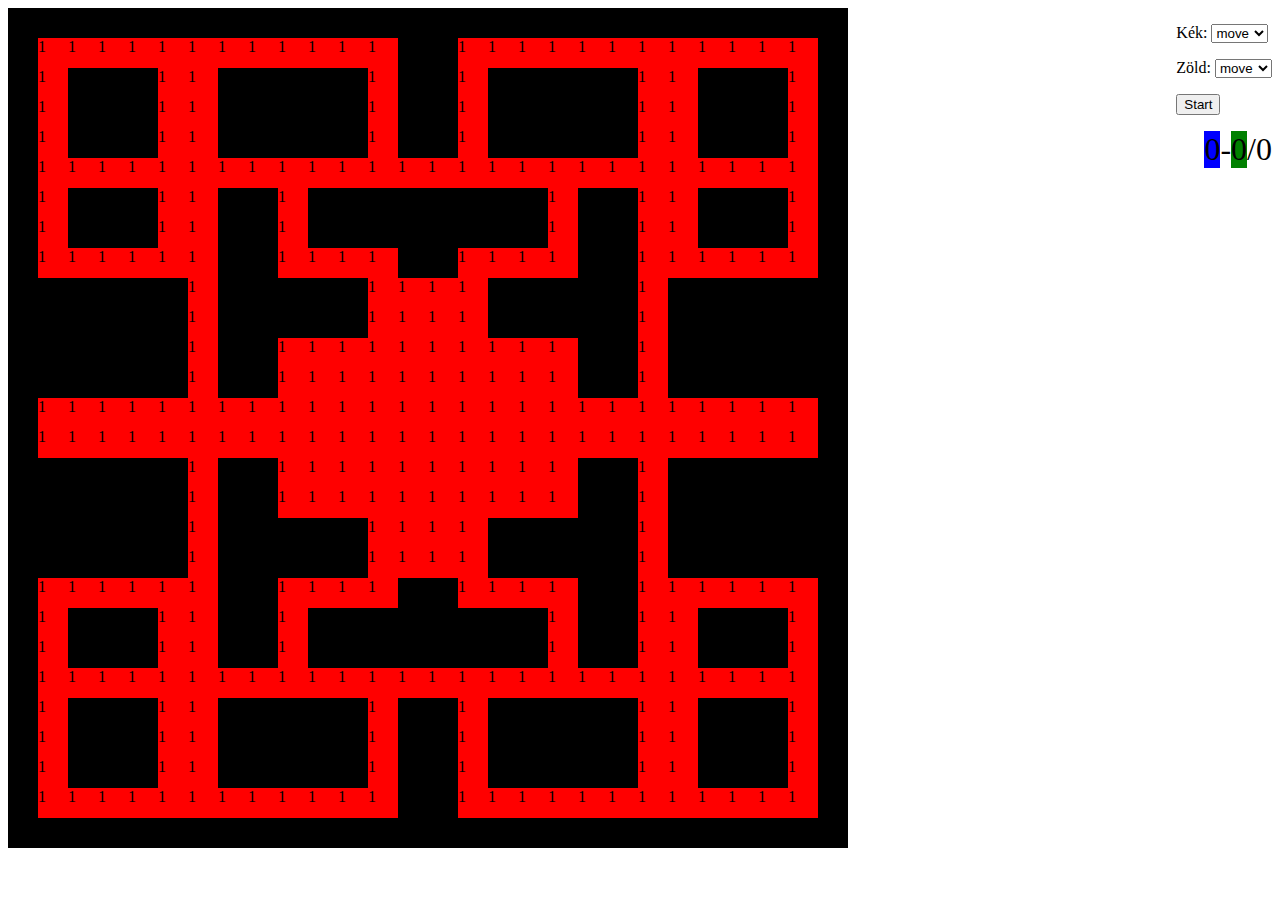
==== commit 7fd32266: "PacMan fix" ====
--- a/PacMan/pacman-arena.html
+++ b/PacMan/pacman-arena.html
@@ -1,326 +1,1192 @@
 <!DOCTYPE html>
-<html><head><meta http-equiv="Content-Type" content="text/html; charset=UTF-8">
-  	
+<html>
+<head>
+    <meta http-equiv="Content-Type" content="text/html; charset=UTF-8">
+
     <title>PacMan aréna</title>
     <script src="./jquery.min.js"></script>
     <script src="http://krisztian666.github.io/webmaker/examples/pacman/move.js"></script>
-	<script src="./zpoifs.js"></script>
-        <style>
-            .field{
-                display: block;
-                float:left;
-                background-color: red;
+    <script src="./zpoifs.js"></script>
+    <style>
+        .field {
+            display: block;
+            float: left;
+            background-color: red;
+        }
+        
+        .blue {
+            display: block;
+            float: left;
+            background-color: blue;
+        }
+        
+        .map9 {
+            display: block;
+            float: left;
+            background-color: black;
+        }
+        
+        .green {
+            display: block;
+            float: left;
+            background-color: green;
+        }
+        
+        .msg {
+            font-size: xx-large;
+        }
+        
+        .m0,
+        .m1,
+        .m2,
+        .m3,
+        .m4 {
+            display: block;
+            float: left;
+            background-color: yellow;
+        }
+        
+        #log,
+        #tabella {
+            max-height: 600px;
+            overflow: scroll;
+            display: block;
+            float: left;
+        }
+    </style>
+
+    <script>
+        var points = [];
+
+
+        var it = ["fel", "balra", "le", "jobra"];
+        var map = [
+            [9, 9, 9, 9, 9, 9, 9, 9, 9, 9, 9, 9, 9, 9, 9, 9, 9, 9, 9, 9, 9, 9, 9, 9, 9, 9, 9, 9],
+            [9, 1, 1, 1, 1, 1, 1, 1, 1, 1, 1, 1, 1, 9, 9, 1, 1, 1, 1, 1, 1, 1, 1, 1, 1, 1, 1, 9],
+            [9, 1, 9, 9, 9, 1, 1, 9, 9, 9, 9, 9, 1, 9, 9, 1, 9, 9, 9, 9, 9, 1, 1, 9, 9, 9, 1, 9],
+            [9, 1, 9, 9, 9, 1, 1, 9, 9, 9, 9, 9, 1, 9, 9, 1, 9, 9, 9, 9, 9, 1, 1, 9, 9, 9, 1, 9],
+            [9, 1, 9, 9, 9, 1, 1, 9, 9, 9, 9, 9, 1, 9, 9, 1, 9, 9, 9, 9, 9, 1, 1, 9, 9, 9, 1, 9],
+            [9, 1, 1, 1, 1, 1, 1, 1, 1, 1, 1, 1, 1, 1, 1, 1, 1, 1, 1, 1, 1, 1, 1, 1, 1, 1, 1, 9],
+            [9, 1, 9, 9, 9, 1, 1, 9, 9, 1, 9, 9, 9, 9, 9, 9, 9, 9, 1, 9, 9, 1, 1, 9, 9, 9, 1, 9],
+            [9, 1, 9, 9, 9, 1, 1, 9, 9, 1, 9, 9, 9, 9, 9, 9, 9, 9, 1, 9, 9, 1, 1, 9, 9, 9, 1, 9],
+            [9, 1, 1, 1, 1, 1, 1, 9, 9, 1, 1, 1, 1, 9, 9, 1, 1, 1, 1, 9, 9, 1, 1, 1, 1, 1, 1, 9],
+            [9, 9, 9, 9, 9, 9, 1, 9, 9, 9, 9, 9, 1, 1, 1, 1, 9, 9, 9, 9, 9, 1, 9, 9, 9, 9, 9, 9],
+            [9, 9, 9, 9, 9, 9, 1, 9, 9, 9, 9, 9, 1, 1, 1, 1, 9, 9, 9, 9, 9, 1, 9, 9, 9, 9, 9, 9],
+            [9, 9, 9, 9, 9, 9, 1, 9, 9, 1, 1, 1, 1, 1, 1, 1, 1, 1, 1, 9, 9, 1, 9, 9, 9, 9, 9, 9],
+            [9, 9, 9, 9, 9, 9, 1, 9, 9, 1, 1, 1, 1, 1, 1, 1, 1, 1, 1, 9, 9, 1, 9, 9, 9, 9, 9, 9],
+            [9, 1, 1, 1, 1, 1, 1, 1, 1, 1, 1, 1, 1, 1, 1, 1, 1, 1, 1, 1, 1, 1, 1, 1, 1, 1, 1, 9],
+            [9, 1, 1, 1, 1, 1, 1, 1, 1, 1, 1, 1, 1, 1, 1, 1, 1, 1, 1, 1, 1, 1, 1, 1, 1, 1, 1, 9],
+            [9, 9, 9, 9, 9, 9, 1, 9, 9, 1, 1, 1, 1, 1, 1, 1, 1, 1, 1, 9, 9, 1, 9, 9, 9, 9, 9, 9],
+            [9, 9, 9, 9, 9, 9, 1, 9, 9, 1, 1, 1, 1, 1, 1, 1, 1, 1, 1, 9, 9, 1, 9, 9, 9, 9, 9, 9],
+            [9, 9, 9, 9, 9, 9, 1, 9, 9, 9, 9, 9, 1, 1, 1, 1, 9, 9, 9, 9, 9, 1, 9, 9, 9, 9, 9, 9],
+            [9, 9, 9, 9, 9, 9, 1, 9, 9, 9, 9, 9, 1, 1, 1, 1, 9, 9, 9, 9, 9, 1, 9, 9, 9, 9, 9, 9],
+            [9, 1, 1, 1, 1, 1, 1, 9, 9, 1, 1, 1, 1, 9, 9, 1, 1, 1, 1, 9, 9, 1, 1, 1, 1, 1, 1, 9],
+            [9, 1, 9, 9, 9, 1, 1, 9, 9, 1, 9, 9, 9, 9, 9, 9, 9, 9, 1, 9, 9, 1, 1, 9, 9, 9, 1, 9],
+            [9, 1, 9, 9, 9, 1, 1, 9, 9, 1, 9, 9, 9, 9, 9, 9, 9, 9, 1, 9, 9, 1, 1, 9, 9, 9, 1, 9],
+            [9, 1, 1, 1, 1, 1, 1, 1, 1, 1, 1, 1, 1, 1, 1, 1, 1, 1, 1, 1, 1, 1, 1, 1, 1, 1, 1, 9],
+            [9, 1, 9, 9, 9, 1, 1, 9, 9, 9, 9, 9, 1, 9, 9, 1, 9, 9, 9, 9, 9, 1, 1, 9, 9, 9, 1, 9],
+            [9, 1, 9, 9, 9, 1, 1, 9, 9, 9, 9, 9, 1, 9, 9, 1, 9, 9, 9, 9, 9, 1, 1, 9, 9, 9, 1, 9],
+            [9, 1, 9, 9, 9, 1, 1, 9, 9, 9, 9, 9, 1, 9, 9, 1, 9, 9, 9, 9, 9, 1, 1, 9, 9, 9, 1, 9],
+            [9, 1, 1, 1, 1, 1, 1, 1, 1, 1, 1, 1, 1, 9, 9, 1, 1, 1, 1, 1, 1, 1, 1, 1, 1, 1, 1, 9],
+            [9, 9, 9, 9, 9, 9, 9, 9, 9, 9, 9, 9, 9, 9, 9, 9, 9, 9, 9, 9, 9, 9, 9, 9, 9, 9, 9, 9]
+        ];
+
+        var players = {
+            blue: {
+                name: "move",
+                x: 1,
+                y: 1,
+                sleep: 100,
+                state: true,
+                score: 0,
+                move: function(pname, px, py, pmap) {}
+            },
+            green: {
+                name: "move",
+                x: map[map.length - 2].length - 2,
+                y: map.length - 2,
+                sleep: 100,
+                state: true,
+                score: 0,
+                move: function(pname, px, py, pmap) {}
+            },
+
+            m0: {
+                x: 14,
+                y: 14,
+                sleep: 50,
+                state: true,
+                score: 0,
+                move: function(pname, px, py, pmap) {
+                    move(pname, px, py, pmap);
+                }
+            },
+            m1: {
+                x: 14,
+                y: 15,
+                sleep: 50,
+                state: true,
+                score: 0,
+                move: function(pname, px, py, pmap) {
+                    move(pname, px, py, pmap);
+                }
+            },
+            m2: {
+                x: 15,
+                y: 15,
+                sleep: 50,
+                state: true,
+                score: 0,
+                move: function(pname, px, py, pmap) {
+                    move(pname, px, py, pmap);
+                }
+            },
+            m3: {
+                x: 13,
+                y: 14,
+                sleep: 50,
+                state: true,
+                score: 0,
+                move: function(pname, px, py, pmap) {
+                    move(pname, px, py, pmap);
+                }
+            },
+            m4: {
+                x: 14,
+                y: 13,
+                sleep: 50,
+                state: true,
+                score: 0,
+                move: function(pname, px, py, pmap) {
+                    move(pname, px, py, pmap);
+                }
             }
-            .blue{
-                display: block;
-                float:left;
-                background-color: blue;
-            }
-            .map9{
-                display: block;
-                float:left;
-            	
-            background-color:black;
-            }
-            .green{
-                display: block;
-                float:left;
-                background-color: green;
-            }
-            .msg{font-size: xx-large;}
-            .m0, .m1, .m2, .m3, .m4{
-                display: block;
-                float:left;
-                background-color: yellow;                
-            }
-            #log,#tabella{
-                max-height: 600px;
-                overflow: scroll;
-                display: block;
-                float: left;
-            }
-        </style>
-            
-        <script>
-            var points=[];    
-                
-            
-            var it=["fel","balra","le","jobra"];
-            var map=[
-                [9,9,9,9,9,9,9,9,9,9,9,9,9,9,9,9,9,9,9,9,9,9,9,9,9,9,9,9],
-                [9,1,1,1,1,1,1,1,1,1,1,1,1,9,9,1,1,1,1,1,1,1,1,1,1,1,1,9],
-                [9,1,9,9,9,1,1,9,9,9,9,9,1,9,9,1,9,9,9,9,9,1,1,9,9,9,1,9],
-                [9,1,9,9,9,1,1,9,9,9,9,9,1,9,9,1,9,9,9,9,9,1,1,9,9,9,1,9],
-                [9,1,9,9,9,1,1,9,9,9,9,9,1,9,9,1,9,9,9,9,9,1,1,9,9,9,1,9],
-                [9,1,1,1,1,1,1,1,1,1,1,1,1,1,1,1,1,1,1,1,1,1,1,1,1,1,1,9],
-                [9,1,9,9,9,1,1,9,9,1,9,9,9,9,9,9,9,9,1,9,9,1,1,9,9,9,1,9],
-                [9,1,9,9,9,1,1,9,9,1,9,9,9,9,9,9,9,9,1,9,9,1,1,9,9,9,1,9],
-                [9,1,1,1,1,1,1,9,9,1,1,1,1,9,9,1,1,1,1,9,9,1,1,1,1,1,1,9],
-                [9,9,9,9,9,9,1,9,9,9,9,9,1,1,1,1,9,9,9,9,9,1,9,9,9,9,9,9],
-                [9,9,9,9,9,9,1,9,9,9,9,9,1,1,1,1,9,9,9,9,9,1,9,9,9,9,9,9],
-                [9,9,9,9,9,9,1,9,9,1,1,1,1,1,1,1,1,1,1,9,9,1,9,9,9,9,9,9],
-                [9,9,9,9,9,9,1,9,9,1,1,1,1,1,1,1,1,1,1,9,9,1,9,9,9,9,9,9],
-                [9,1,1,1,1,1,1,1,1,1,1,1,1,1,1,1,1,1,1,1,1,1,1,1,1,1,1,9],
-                [9,1,1,1,1,1,1,1,1,1,1,1,1,1,1,1,1,1,1,1,1,1,1,1,1,1,1,9],
-                [9,9,9,9,9,9,1,9,9,1,1,1,1,1,1,1,1,1,1,9,9,1,9,9,9,9,9,9],
-                [9,9,9,9,9,9,1,9,9,1,1,1,1,1,1,1,1,1,1,9,9,1,9,9,9,9,9,9],
-                [9,9,9,9,9,9,1,9,9,9,9,9,1,1,1,1,9,9,9,9,9,1,9,9,9,9,9,9],
-                [9,9,9,9,9,9,1,9,9,9,9,9,1,1,1,1,9,9,9,9,9,1,9,9,9,9,9,9],
-                [9,1,1,1,1,1,1,9,9,1,1,1,1,9,9,1,1,1,1,9,9,1,1,1,1,1,1,9],
-                [9,1,9,9,9,1,1,9,9,1,9,9,9,9,9,9,9,9,1,9,9,1,1,9,9,9,1,9],
-                [9,1,9,9,9,1,1,9,9,1,9,9,9,9,9,9,9,9,1,9,9,1,1,9,9,9,1,9],
-                [9,1,1,1,1,1,1,1,1,1,1,1,1,1,1,1,1,1,1,1,1,1,1,1,1,1,1,9],
-                [9,1,9,9,9,1,1,9,9,9,9,9,1,9,9,1,9,9,9,9,9,1,1,9,9,9,1,9],
-                [9,1,9,9,9,1,1,9,9,9,9,9,1,9,9,1,9,9,9,9,9,1,1,9,9,9,1,9],
-                [9,1,9,9,9,1,1,9,9,9,9,9,1,9,9,1,9,9,9,9,9,1,1,9,9,9,1,9],
-                [9,1,1,1,1,1,1,1,1,1,1,1,1,9,9,1,1,1,1,1,1,1,1,1,1,1,1,9],
-                [9,9,9,9,9,9,9,9,9,9,9,9,9,9,9,9,9,9,9,9,9,9,9,9,9,9,9,9]
-            ];
-                        
-            var players={
-                blue:{name:"move",x:1,y:1,sleep:100,state:true,score:0,move:function(pname,px,py,pmap){}},
-                green:{name:"move",x:map[map.length-2].length-2,y:map.length-2,sleep:100,state:true,score:0,move:function(pname,px,py,pmap){}},
-
-                m0:{x:14,y:14,sleep:50,state:true,score:0,move:function(pname,px,py,pmap){move(pname,px,py,pmap);}},
-                m1:{x:14,y:15,sleep:50,state:true,score:0,move:function(pname,px,py,pmap){move(pname,px,py,pmap);}},
-                m2:{x:15,y:15,sleep:50,state:true,score:0,move:function(pname,px,py,pmap){move(pname,px,py,pmap);}},
-                m3:{x:13,y:14,sleep:50,state:true,score:0,move:function(pname,px,py,pmap){move(pname,px,py,pmap);}},
-                m4:{x:14,y:13,sleep:50,state:true,score:0,move:function(pname,px,py,pmap){move(pname,px,py,pmap);}}
-            };            
-            var startime;
-            var size=map.length-1;
-            var running =false;
-            var x=1;y=1;
-
-            $(document).ready(function(){
-                
-                $("#blueplayer").change(function () {                    
-                    $("#blueplayer option:selected").each(function() {
-                        var str = $(this).html();
-                        players["blue"].move=function(pname,px,py,pmap){eval(str+"(pname,px,py,pmap)");};
-                        players["blue"].name=str;
-                    });
-                });
-                
-                 $("#greenplayer").change(function () {
-                    $("#greenplayer option:selected").each(function() {
-                        var str = $(this).html();
-                        players["green"].move=function(pname,px,py,pmap){eval(str+"(pname,px,py,pmap)");};
-                        players["green"].name=str;
-                    });
-                });
-                
-//palya merete                
-               width=Math.floor($(window).width()/map[0].length-2);
-               height=Math.floor($(window).height()/map.length-2);
-               $("#map").css("width",""+(map[0].length*height)+"px");
-//init data
-                for(var cy=0;cy<map.length;cy++)
-                   for(var cx=0;cx<map[cy].length;cx++){
-                       $("#map").append("<div class=\"map"+map[cy][cx]+"\" id='m"+cx+"_"+cy+"'>"+map[cy][cx]+"</div>");
-                   }
-                    
-                    $("#map div").addClass("field");
-                    $("#map div").css("width",""+height+"px");
-                    $("#map div").css("min-height",""+height+"px"); 
-               
-
-                    $(document).on("refreshmap", refreshMapHandler);
-
-               $("#start").click(function(){
-                   $("#blue").html("0");
-                   $("#green").html("0");
-                   running=true;
-                for(var cy=0;cy<map.length;cy++)
-                   for(var cx=0;cx<map[cy].length;cx++)
-                       if(map[cy][cx]==0)map[cy][cx]=1;
-                   
-                   
-                   $("#map div").addClass("field");
-                    for(x in players)
-                        $("#m"+players[x].x+"_"+players[x].y).removeClass(""+x);
-
-                    $("#blueplayer").change();
-                    $("#greenplayer").change();
-                    $(".map1").html(1);
-                    players["blue"].x=1;
-                    players["blue"].y=1;
-                    players["blue"].score=0;
-                    players["blue"].state=true;
-                    players["green"].x=map[map.length-2].length-2;
-                    players["green"].y=map.length-2;             
-                    players["green"].score=0;
-                    players["green"].state=true;
-                    players["m0"].x=14;players["m0"].y=14;
-                    players["m1"].x=14;players["m1"].y=15;
-                    players["m2"].x=15;players["m2"].y=15;
-                    players["m3"].x=13;players["m3"].y=14;
-                    players["m4"].x=14;players["m4"].y=13;
-                            
-                    startime=new Date().getTime();                   
-
-                    for(x in players){
-                        $("#m"+players[x].x+"_"+players[x].y).removeClass("field");
-                        $("#m"+players[x].x+"_"+players[x].y).addClass(x);
-                        players[x].move(x,players[x].x,players[x].y,"map");                        
-                    }
+        };
+        var startime;
+        var size = map.length - 1;
+        var running = false;
+        var x = 1;
+        y = 1;
+
+        $(document).ready(function() {
+
+            $("#blueplayer").change(function() {
+                $("#blueplayer option:selected").each(function() {
+                    var str = $(this).html();
+                    players["blue"].move = function(pname, px, py, pmap) {
+                        eval(str + "(pname,px,py,pmap)");
+                    };
+                    players["blue"].name = str;
                 });
             });
-            
-            
-            function refreshMapHandler(e){
-            try{    
-                x=players[e.name].x;
-                y=players[e.name].y;
-                xd=x-1;xa=x+1;yd=y-1;ya=y+1;
-                var res=e.walk;
-                $("#m"+x+"_"+y).removeClass(e.name);
-                $("#m"+x+"_"+y).addClass("field");
-                                
-                if(res==0 && map[yd][x]!=9) y=y-1;  
-                if(res==1 && map[y][xd]!=9) x=x-1;
-                if(res==2 && map[ya][x]!=9) y=y+1;
-                if(res==3 && map[y][xa]!=9) x=x+1;
-                
-                var ascore=parseInt(map[y][x]);
-                players[e.name].y=y;
-                players[e.name].x=x;
-
-                if(e.name=="green" || e.name=="blue"){
-                    map[y][x]=0;
-                    players[e.name].score+=ascore;
-                    $("#"+e.name).html(""+players[e.name].score);
-                    $("#m"+x+"_"+y).html("");          
-                    $("#future").html(""+$("#map div:contains('1')").length);
+
+            $("#greenplayer").change(function() {
+                $("#greenplayer option:selected").each(function() {
+                    var str = $(this).html();
+                    players["green"].move = function(pname, px, py, pmap) {
+                        eval(str + "(pname,px,py,pmap)");
+                    };
+                    players["green"].name = str;
+                });
+            });
+
+            //palya merete                
+            width = Math.floor($(window).width() / map[0].length - 2);
+            height = Math.floor($(window).height() / map.length - 2);
+            $("#map").css("width", "" + (map[0].length * height) + "px");
+            //init data
+            for (var cy = 0; cy < map.length; cy++)
+                for (var cx = 0; cx < map[cy].length; cx++) {
+                    $("#map").append("<div class=\"map" + map[cy][cx] + "\" id='m" + cx + "_" + cy + "'>" + map[cy][cx] + "</div>");
                 }
-                monsterBlue=0;
-                monsterGreen=0;
-                for(i in players){
-                    if(i!="blue")
-                        if(players[i].x==players["green"].x && players[i].y==players["green"].y) monsterGreen++;
-                    if(i!="green")
-                        if(players[i].x==players["blue"].x && players[i].y==players["blue"].y) monsterBlue++;
+
+            $("#map div").addClass("field");
+            $("#map div").css("width", "" + height + "px");
+            $("#map div").css("min-height", "" + height + "px");
+
+
+            $(document).on("refreshmap", refreshMapHandler);
+
+            $("#start").click(function() {
+                $("#blue").html("0");
+                $("#green").html("0");
+                running = true;
+                for (var cy = 0; cy < map.length; cy++)
+                    for (var cx = 0; cx < map[cy].length; cx++)
+                        if (map[cy][cx] == 0) map[cy][cx] = 1;
+
+
+                $("#map div").addClass("field");
+                for (x in players)
+                    $("#m" + players[x].x + "_" + players[x].y).removeClass("" + x);
+
+                $("#blueplayer").change();
+                $("#greenplayer").change();
+                $(".map1").html(1);
+                players["blue"].x = 1;
+                players["blue"].y = 1;
+                players["blue"].score = 0;
+                players["blue"].state = true;
+                players["green"].x = map[map.length - 2].length - 2;
+                players["green"].y = map.length - 2;
+                players["green"].score = 0;
+                players["green"].state = true;
+                players["m0"].x = 14;
+                players["m0"].y = 14;
+                players["m1"].x = 14;
+                players["m1"].y = 15;
+                players["m2"].x = 15;
+                players["m2"].y = 15;
+                players["m3"].x = 13;
+                players["m3"].y = 14;
+                players["m4"].x = 14;
+                players["m4"].y = 13;
+
+                startime = new Date().getTime();
+
+                for (x in players) {
+                    $("#m" + players[x].x + "_" + players[x].y).removeClass("field");
+                    $("#m" + players[x].x + "_" + players[x].y).addClass(x);
+                    players[x].move(x, players[x].x, players[x].y, "map");
                 }
-                
-                if(monsterBlue>1) players["blue"].state=false;
-                if(monsterGreen>1) players["green"].state=false;
+            });
+        });
+
+
+        function refreshMapHandler(e) {
+            try {
+                x = players[e.name].x;
+                y = players[e.name].y;
+                xd = x - 1;
+                xa = x + 1;
+                yd = y - 1;
+                ya = y + 1;
+                var res = e.walk;
+                $("#m" + x + "_" + y).removeClass(e.name);
+                $("#m" + x + "_" + y).addClass("field");
+
+                if (res == 0 && map[yd][x] != 9) y = y - 1;
+                if (res == 1 && map[y][xd] != 9) x = x - 1;
+                if (res == 2 && map[ya][x] != 9) y = y + 1;
+                if (res == 3 && map[y][xa] != 9) x = x + 1;
+
+                var ascore = parseInt(map[y][x]);
+                players[e.name].y = y;
+                players[e.name].x = x;
+
+                if (e.name == "green" || e.name == "blue") {
+                    map[y][x] = 0;
+                    players[e.name].score += ascore;
+                    $("#" + e.name).html("" + players[e.name].score);
+                    $("#m" + x + "_" + y).html("");
+                    $("#future").html("" + $("#map div:contains('1')").length);
+                }
+                monsterBlue = 0;
+                monsterGreen = 0;
+                for (i in players) {
+                    if (i != "blue")
+                        if (players[i].x == players["green"].x && players[i].y == players["green"].y) monsterGreen++;
+                    if (i != "green")
+                        if (players[i].x == players["blue"].x && players[i].y == players["blue"].y) monsterBlue++;
+                }
+
+                if (monsterBlue > 1) players["blue"].state = false;
+                if (monsterGreen > 1) players["green"].state = false;
+            } catch (e) {
+                players[e.name].state = false;
             }
-            catch(e){players[e.name].state=false;}
-                        
-            if(players[e.name].state && e.timeStamp<(startime+60000) && (players["blue"].state || players["green"].state) && ($("#map div:contains('1')").length>0)){
-                    $("#m"+x+"_"+y).addClass(e.name);           
-                    setTimeout(players[e.name].move,players[e.name].sleep,e.name,players[e.name].x,players[e.name].y,"map");
+
+            if (players[e.name].state && e.timeStamp < (startime + 60000) && (players["blue"].state || players["green"].state) && ($("#map div:contains('1')").length > 0)) {
+                $("#m" + x + "_" + y).addClass(e.name);
+                setTimeout(players[e.name].move, players[e.name].sleep, e.name, players[e.name].x, players[e.name].y, "map");
             }
-            
-            if((e.name=="blue" || e.name=="green") && running){
-                if(!(players["blue"].state || players["green"].state) || ($("#map div:contains('1')").length==0) || e.timeStamp>(startime+60000)){
-                    running=false;
-                    $("#log").append(players["blue"].name+"-"+$("#greenplayer option:selected").html()+":"+$("#blue").html()+"-"+$("#green").html()+"<br>");                    
-                    
-                    if(players["blue"].score>players["green"].score){
-                        if(points[players["blue"].name]==undefined){ 
-                            points[players["blue"].name]=3;
-                        }
-                        else points[players["blue"].name]=points[players["blue"].name]+3;
+
+            if ((e.name == "blue" || e.name == "green") && running) {
+                if (!(players["blue"].state || players["green"].state) || ($("#map div:contains('1')").length == 0) || e.timeStamp > (startime + 60000)) {
+                    running = false;
+                    $("#log").append(players["blue"].name + "-" + $("#greenplayer option:selected").html() + ":" + $("#blue").html() + "-" + $("#green").html() + "<br>");
+
+                    if (players["blue"].score > players["green"].score) {
+                        if (points[players["blue"].name] == undefined) {
+                            points[players["blue"].name] = 3;
+                        } else points[players["blue"].name] = points[players["blue"].name] + 3;
+                    } else if (players["blue"].score < players["green"].score) {
+                        if (points[players["green"].name] == undefined) points[players["green"].name] = 3;
+                        else points[players["green"].name] = points[players["green"].name] + 3;
+                    } else if (players["blue"].score == players["green"].score) {
+                        if (points[players["green"].name] == undefined) points[players["green"].name] = 1;
+                        else points[players["green"].name] = points[players["green"].name] + 1;
+                        if (points[players["blue"].name] == undefined) points[players["blue"].name] = 1;
+                        else points[players["blue"].name] = points[players["blue"].name] + 1;
                     }
-                    else if(players["blue"].score<players["green"].score){
-                        if(points[players["green"].name]==undefined) points[players["green"].name]=3;
-                        else points[players["green"].name]=points[players["green"].name]+3;
-                    }
-                    else if(players["blue"].score==players["green"].score){
-                        if(points[players["green"].name]==undefined) points[players["green"].name]=1;
-                        else points[players["green"].name]=points[players["green"].name]+1;
-                        if(points[players["blue"].name]==undefined) points[players["blue"].name]=1;
-                        else points[players["blue"].name]=points[players["blue"].name]+1;
-                    }
-                    
+
                     $("#tabella").html("");
-                    for(x in points)
-                        $("#tabella").append(x+":"+points[x]+"<br>");
-                    setTimeout(nextPlay,2000);
+                    for (x in points)
+                        $("#tabella").append(x + ":" + points[x] + "<br>");
+                    setTimeout(nextPlay, 2000);
                 }
-            
+
             }
-    }
-            
-    function nextPlay(){
-        if(!running){
-            var ln=$("#greenplayer option").length-1;
-            var idxg=$("#greenplayer option:selected").index();
-            var idxb=$("#blueplayer option:selected").index();
-            
-            
-            if(idxg<ln){
-                    $("#greenplayer option:selected").next().attr("selected","true");
-                    $("#start").click();        
-                }
-             else alert("vege");
-
         }
-    }
-            
-            function event(){
-                for(x in players)
-                    move(x,players[x].x,players[x].y,"map");
+
+        function nextPlay() {
+            if (!running) {
+                var ln = $("#greenplayer option").length - 1;
+                var idxg = $("#greenplayer option:selected").index();
+                var idxb = $("#blueplayer option:selected").index();
+
+
+                if (idxg < ln) {
+                    $("#greenplayer option:selected").next().attr("selected", "true");
+                    $("#start").click();
+                } else alert("vege");
+
             }
-            
-
-            
-        </script>    
-  <script>(function fixExternalLinks() {
-              function pointToBlank(a) {
+        }
+
+        function event() {
+            for (x in players)
+                move(x, players[x].x, players[x].y, "map");
+        }
+    </script>
+    <script>
+        (function fixExternalLinks() {
+            function pointToBlank(a) {
                 var href = a.getAttribute("href");
                 if (href && href.indexOf("//") > -1) {
-                  // this is an external link.
-                  if(!a.getAttribute("target")) {
-                    a.setAttribute("target", "_blank");
-                  }
+                    // this is an external link.
+                    if (!a.getAttribute("target")) {
+                        a.setAttribute("target", "_blank");
+                    }
                 }
-              }
-              function fixLinks() {
+            }
+
+            function fixLinks() {
                 document.removeEventListener("DOMContentLoaded", fixLinks);
                 var anchors = document.querySelectorAll("a");
                 var asArray = Array.prototype.slice.call(anchors);
                 asArray.forEach(function(a) {
-                  pointToBlank(a);
+                    pointToBlank(a);
                 });
-              }
-              document.addEventListener("DOMContentLoaded", fixLinks);
-            }())</script>
+            }
+            document.addEventListener("DOMContentLoaded", fixLinks);
+        }())
+    </script>
 </head>
-  <body>
-        <div id="map" class="field" style="width: 840px;"><div class="map9 field" id="m0_0" style="width: 30px; min-height: 30px;">9</div><div class="map9 field" id="m1_0" style="width: 30px; min-height: 30px;">9</div><div class="map9 field" id="m2_0" style="width: 30px; min-height: 30px;">9</div><div class="map9 field" id="m3_0" style="width: 30px; min-height: 30px;">9</div><div class="map9 field" id="m4_0" style="width: 30px; min-height: 30px;">9</div><div class="map9 field" id="m5_0" style="width: 30px; min-height: 30px;">9</div><div class="map9 field" id="m6_0" style="width: 30px; min-height: 30px;">9</div><div class="map9 field" id="m7_0" style="width: 30px; min-height: 30px;">9</div><div class="map9 field" id="m8_0" style="width: 30px; min-height: 30px;">9</div><div class="map9 field" id="m9_0" style="width: 30px; min-height: 30px;">9</div><div class="map9 field" id="m10_0" style="width: 30px; min-height: 30px;">9</div><div class="map9 field" id="m11_0" style="width: 30px; min-height: 30px;">9</div><div class="map9 field" id="m12_0" style="width: 30px; min-height: 30px;">9</div><div class="map9 field" id="m13_0" style="width: 30px; min-height: 30px;">9</div><div class="map9 field" id="m14_0" style="width: 30px; min-height: 30px;">9</div><div class="map9 field" id="m15_0" style="width: 30px; min-height: 30px;">9</div><div class="map9 field" id="m16_0" style="width: 30px; min-height: 30px;">9</div><div class="map9 field" id="m17_0" style="width: 30px; min-height: 30px;">9</div><div class="map9 field" id="m18_0" style="width: 30px; min-height: 30px;">9</div><div class="map9 field" id="m19_0" style="width: 30px; min-height: 30px;">9</div><div class="map9 field" id="m20_0" style="width: 30px; min-height: 30px;">9</div><div class="map9 field" id="m21_0" style="width: 30px; min-height: 30px;">9</div><div class="map9 field" id="m22_0" style="width: 30px; min-height: 30px;">9</div><div class="map9 field" id="m23_0" style="width: 30px; min-height: 30px;">9</div><div class="map9 field" id="m24_0" style="width: 30px; min-height: 30px;">9</div><div class="map9 field" id="m25_0" style="width: 30px; min-height: 30px;">9</div><div class="map9 field" id="m26_0" style="width: 30px; min-height: 30px;">9</div><div class="map9 field" id="m27_0" style="width: 30px; min-height: 30px;">9</div><div class="map9 field" id="m0_1" style="width: 30px; min-height: 30px;">9</div><div class="map1 field" id="m1_1" style="width: 30px; min-height: 30px;">1</div><div class="map1 field" id="m2_1" style="width: 30px; min-height: 30px;">1</div><div class="map1 field" id="m3_1" style="width: 30px; min-height: 30px;">1</div><div class="map1 field" id="m4_1" style="width: 30px; min-height: 30px;">1</div><div class="map1 field" id="m5_1" style="width: 30px; min-height: 30px;">1</div><div class="map1 field" id="m6_1" style="width: 30px; min-height: 30px;">1</div><div class="map1 field" id="m7_1" style="width: 30px; min-height: 30px;">1</div><div class="map1 field" id="m8_1" style="width: 30px; min-height: 30px;">1</div><div class="map1 field" id="m9_1" style="width: 30px; min-height: 30px;">1</div><div class="map1 field" id="m10_1" style="width: 30px; min-height: 30px;">1</div><div class="map1 field" id="m11_1" style="width: 30px; min-height: 30px;">1</div><div class="map1 field" id="m12_1" style="width: 30px; min-height: 30px;">1</div><div class="map9 field" id="m13_1" style="width: 30px; min-height: 30px;">9</div><div class="map9 field" id="m14_1" style="width: 30px; min-height: 30px;">9</div><div class="map1 field" id="m15_1" style="width: 30px; min-height: 30px;">1</div><div class="map1 field" id="m16_1" style="width: 30px; min-height: 30px;">1</div><div class="map1 field" id="m17_1" style="width: 30px; min-height: 30px;">1</div><div class="map1 field" id="m18_1" style="width: 30px; min-height: 30px;">1</div><div class="map1 field" id="m19_1" style="width: 30px; min-height: 30px;">1</div><div class="map1 field" id="m20_1" style="width: 30px; min-height: 30px;">1</div><div class="map1 field" id="m21_1" style="width: 30px; min-height: 30px;">1</div><div class="map1 field" id="m22_1" style="width: 30px; min-height: 30px;">1</div><div class="map1 field" id="m23_1" style="width: 30px; min-height: 30px;">1</div><div class="map1 field" id="m24_1" style="width: 30px; min-height: 30px;">1</div><div class="map1 field" id="m25_1" style="width: 30px; min-height: 30px;">1</div><div class="map1 field" id="m26_1" style="width: 30px; min-height: 30px;">1</div><div class="map9 field" id="m27_1" style="width: 30px; min-height: 30px;">9</div><div class="map9 field" id="m0_2" style="width: 30px; min-height: 30px;">9</div><div class="map1 field" id="m1_2" style="width: 30px; min-height: 30px;">1</div><div class="map9 field" id="m2_2" style="width: 30px; min-height: 30px;">9</div><div class="map9 field" id="m3_2" style="width: 30px; min-height: 30px;">9</div><div class="map9 field" id="m4_2" style="width: 30px; min-height: 30px;">9</div><div class="map1 field" id="m5_2" style="width: 30px; min-height: 30px;">1</div><div class="map1 field" id="m6_2" style="width: 30px; min-height: 30px;">1</div><div class="map9 field" id="m7_2" style="width: 30px; min-height: 30px;">9</div><div class="map9 field" id="m8_2" style="width: 30px; min-height: 30px;">9</div><div class="map9 field" id="m9_2" style="width: 30px; min-height: 30px;">9</div><div class="map9 field" id="m10_2" style="width: 30px; min-height: 30px;">9</div><div class="map9 field" id="m11_2" style="width: 30px; min-height: 30px;">9</div><div class="map1 field" id="m12_2" style="width: 30px; min-height: 30px;">1</div><div class="map9 field" id="m13_2" style="width: 30px; min-height: 30px;">9</div><div class="map9 field" id="m14_2" style="width: 30px; min-height: 30px;">9</div><div class="map1 field" id="m15_2" style="width: 30px; min-height: 30px;">1</div><div class="map9 field" id="m16_2" style="width: 30px; min-height: 30px;">9</div><div class="map9 field" id="m17_2" style="width: 30px; min-height: 30px;">9</div><div class="map9 field" id="m18_2" style="width: 30px; min-height: 30px;">9</div><div class="map9 field" id="m19_2" style="width: 30px; min-height: 30px;">9</div><div class="map9 field" id="m20_2" style="width: 30px; min-height: 30px;">9</div><div class="map1 field" id="m21_2" style="width: 30px; min-height: 30px;">1</div><div class="map1 field" id="m22_2" style="width: 30px; min-height: 30px;">1</div><div class="map9 field" id="m23_2" style="width: 30px; min-height: 30px;">9</div><div class="map9 field" id="m24_2" style="width: 30px; min-height: 30px;">9</div><div class="map9 field" id="m25_2" style="width: 30px; min-height: 30px;">9</div><div class="map1 field" id="m26_2" style="width: 30px; min-height: 30px;">1</div><div class="map9 field" id="m27_2" style="width: 30px; min-height: 30px;">9</div><div class="map9 field" id="m0_3" style="width: 30px; min-height: 30px;">9</div><div class="map1 field" id="m1_3" style="width: 30px; min-height: 30px;">1</div><div class="map9 field" id="m2_3" style="width: 30px; min-height: 30px;">9</div><div class="map9 field" id="m3_3" style="width: 30px; min-height: 30px;">9</div><div class="map9 field" id="m4_3" style="width: 30px; min-height: 30px;">9</div><div class="map1 field" id="m5_3" style="width: 30px; min-height: 30px;">1</div><div class="map1 field" id="m6_3" style="width: 30px; min-height: 30px;">1</div><div class="map9 field" id="m7_3" style="width: 30px; min-height: 30px;">9</div><div class="map9 field" id="m8_3" style="width: 30px; min-height: 30px;">9</div><div class="map9 field" id="m9_3" style="width: 30px; min-height: 30px;">9</div><div class="map9 field" id="m10_3" style="width: 30px; min-height: 30px;">9</div><div class="map9 field" id="m11_3" style="width: 30px; min-height: 30px;">9</div><div class="map1 field" id="m12_3" style="width: 30px; min-height: 30px;">1</div><div class="map9 field" id="m13_3" style="width: 30px; min-height: 30px;">9</div><div class="map9 field" id="m14_3" style="width: 30px; min-height: 30px;">9</div><div class="map1 field" id="m15_3" style="width: 30px; min-height: 30px;">1</div><div class="map9 field" id="m16_3" style="width: 30px; min-height: 30px;">9</div><div class="map9 field" id="m17_3" style="width: 30px; min-height: 30px;">9</div><div class="map9 field" id="m18_3" style="width: 30px; min-height: 30px;">9</div><div class="map9 field" id="m19_3" style="width: 30px; min-height: 30px;">9</div><div class="map9 field" id="m20_3" style="width: 30px; min-height: 30px;">9</div><div class="map1 field" id="m21_3" style="width: 30px; min-height: 30px;">1</div><div class="map1 field" id="m22_3" style="width: 30px; min-height: 30px;">1</div><div class="map9 field" id="m23_3" style="width: 30px; min-height: 30px;">9</div><div class="map9 field" id="m24_3" style="width: 30px; min-height: 30px;">9</div><div class="map9 field" id="m25_3" style="width: 30px; min-height: 30px;">9</div><div class="map1 field" id="m26_3" style="width: 30px; min-height: 30px;">1</div><div class="map9 field" id="m27_3" style="width: 30px; min-height: 30px;">9</div><div class="map9 field" id="m0_4" style="width: 30px; min-height: 30px;">9</div><div class="map1 field" id="m1_4" style="width: 30px; min-height: 30px;">1</div><div class="map9 field" id="m2_4" style="width: 30px; min-height: 30px;">9</div><div class="map9 field" id="m3_4" style="width: 30px; min-height: 30px;">9</div><div class="map9 field" id="m4_4" style="width: 30px; min-height: 30px;">9</div><div class="map1 field" id="m5_4" style="width: 30px; min-height: 30px;">1</div><div class="map1 field" id="m6_4" style="width: 30px; min-height: 30px;">1</div><div class="map9 field" id="m7_4" style="width: 30px; min-height: 30px;">9</div><div class="map9 field" id="m8_4" style="width: 30px; min-height: 30px;">9</div><div class="map9 field" id="m9_4" style="width: 30px; min-height: 30px;">9</div><div class="map9 field" id="m10_4" style="width: 30px; min-height: 30px;">9</div><div class="map9 field" id="m11_4" style="width: 30px; min-height: 30px;">9</div><div class="map1 field" id="m12_4" style="width: 30px; min-height: 30px;">1</div><div class="map9 field" id="m13_4" style="width: 30px; min-height: 30px;">9</div><div class="map9 field" id="m14_4" style="width: 30px; min-height: 30px;">9</div><div class="map1 field" id="m15_4" style="width: 30px; min-height: 30px;">1</div><div class="map9 field" id="m16_4" style="width: 30px; min-height: 30px;">9</div><div class="map9 field" id="m17_4" style="width: 30px; min-height: 30px;">9</div><div class="map9 field" id="m18_4" style="width: 30px; min-height: 30px;">9</div><div class="map9 field" id="m19_4" style="width: 30px; min-height: 30px;">9</div><div class="map9 field" id="m20_4" style="width: 30px; min-height: 30px;">9</div><div class="map1 field" id="m21_4" style="width: 30px; min-height: 30px;">1</div><div class="map1 field" id="m22_4" style="width: 30px; min-height: 30px;">1</div><div class="map9 field" id="m23_4" style="width: 30px; min-height: 30px;">9</div><div class="map9 field" id="m24_4" style="width: 30px; min-height: 30px;">9</div><div class="map9 field" id="m25_4" style="width: 30px; min-height: 30px;">9</div><div class="map1 field" id="m26_4" style="width: 30px; min-height: 30px;">1</div><div class="map9 field" id="m27_4" style="width: 30px; min-height: 30px;">9</div><div class="map9 field" id="m0_5" style="width: 30px; min-height: 30px;">9</div><div class="map1 field" id="m1_5" style="width: 30px; min-height: 30px;">1</div><div class="map1 field" id="m2_5" style="width: 30px; min-height: 30px;">1</div><div class="map1 field" id="m3_5" style="width: 30px; min-height: 30px;">1</div><div class="map1 field" id="m4_5" style="width: 30px; min-height: 30px;">1</div><div class="map1 field" id="m5_5" style="width: 30px; min-height: 30px;">1</div><div class="map1 field" id="m6_5" style="width: 30px; min-height: 30px;">1</div><div class="map1 field" id="m7_5" style="width: 30px; min-height: 30px;">1</div><div class="map1 field" id="m8_5" style="width: 30px; min-height: 30px;">1</div><div class="map1 field" id="m9_5" style="width: 30px; min-height: 30px;">1</div><div class="map1 field" id="m10_5" style="width: 30px; min-height: 30px;">1</div><div class="map1 field" id="m11_5" style="width: 30px; min-height: 30px;">1</div><div class="map1 field" id="m12_5" style="width: 30px; min-height: 30px;">1</div><div class="map1 field" id="m13_5" style="width: 30px; min-height: 30px;">1</div><div class="map1 field" id="m14_5" style="width: 30px; min-height: 30px;">1</div><div class="map1 field" id="m15_5" style="width: 30px; min-height: 30px;">1</div><div class="map1 field" id="m16_5" style="width: 30px; min-height: 30px;">1</div><div class="map1 field" id="m17_5" style="width: 30px; min-height: 30px;">1</div><div class="map1 field" id="m18_5" style="width: 30px; min-height: 30px;">1</div><div class="map1 field" id="m19_5" style="width: 30px; min-height: 30px;">1</div><div class="map1 field" id="m20_5" style="width: 30px; min-height: 30px;">1</div><div class="map1 field" id="m21_5" style="width: 30px; min-height: 30px;">1</div><div class="map1 field" id="m22_5" style="width: 30px; min-height: 30px;">1</div><div class="map1 field" id="m23_5" style="width: 30px; min-height: 30px;">1</div><div class="map1 field" id="m24_5" style="width: 30px; min-height: 30px;">1</div><div class="map1 field" id="m25_5" style="width: 30px; min-height: 30px;">1</div><div class="map1 field" id="m26_5" style="width: 30px; min-height: 30px;">1</div><div class="map9 field" id="m27_5" style="width: 30px; min-height: 30px;">9</div><div class="map9 field" id="m0_6" style="width: 30px; min-height: 30px;">9</div><div class="map1 field" id="m1_6" style="width: 30px; min-height: 30px;">1</div><div class="map9 field" id="m2_6" style="width: 30px; min-height: 30px;">9</div><div class="map9 field" id="m3_6" style="width: 30px; min-height: 30px;">9</div><div class="map9 field" id="m4_6" style="width: 30px; min-height: 30px;">9</div><div class="map1 field" id="m5_6" style="width: 30px; min-height: 30px;">1</div><div class="map1 field" id="m6_6" style="width: 30px; min-height: 30px;">1</div><div class="map9 field" id="m7_6" style="width: 30px; min-height: 30px;">9</div><div class="map9 field" id="m8_6" style="width: 30px; min-height: 30px;">9</div><div class="map1 field" id="m9_6" style="width: 30px; min-height: 30px;">1</div><div class="map9 field" id="m10_6" style="width: 30px; min-height: 30px;">9</div><div class="map9 field" id="m11_6" style="width: 30px; min-height: 30px;">9</div><div class="map9 field" id="m12_6" style="width: 30px; min-height: 30px;">9</div><div class="map9 field" id="m13_6" style="width: 30px; min-height: 30px;">9</div><div class="map9 field" id="m14_6" style="width: 30px; min-height: 30px;">9</div><div class="map9 field" id="m15_6" style="width: 30px; min-height: 30px;">9</div><div class="map9 field" id="m16_6" style="width: 30px; min-height: 30px;">9</div><div class="map9 field" id="m17_6" style="width: 30px; min-height: 30px;">9</div><div class="map1 field" id="m18_6" style="width: 30px; min-height: 30px;">1</div><div class="map9 field" id="m19_6" style="width: 30px; min-height: 30px;">9</div><div class="map9 field" id="m20_6" style="width: 30px; min-height: 30px;">9</div><div class="map1 field" id="m21_6" style="width: 30px; min-height: 30px;">1</div><div class="map1 field" id="m22_6" style="width: 30px; min-height: 30px;">1</div><div class="map9 field" id="m23_6" style="width: 30px; min-height: 30px;">9</div><div class="map9 field" id="m24_6" style="width: 30px; min-height: 30px;">9</div><div class="map9 field" id="m25_6" style="width: 30px; min-height: 30px;">9</div><div class="map1 field" id="m26_6" style="width: 30px; min-height: 30px;">1</div><div class="map9 field" id="m27_6" style="width: 30px; min-height: 30px;">9</div><div class="map9 field" id="m0_7" style="width: 30px; min-height: 30px;">9</div><div class="map1 field" id="m1_7" style="width: 30px; min-height: 30px;">1</div><div class="map9 field" id="m2_7" style="width: 30px; min-height: 30px;">9</div><div class="map9 field" id="m3_7" style="width: 30px; min-height: 30px;">9</div><div class="map9 field" id="m4_7" style="width: 30px; min-height: 30px;">9</div><div class="map1 field" id="m5_7" style="width: 30px; min-height: 30px;">1</div><div class="map1 field" id="m6_7" style="width: 30px; min-height: 30px;">1</div><div class="map9 field" id="m7_7" style="width: 30px; min-height: 30px;">9</div><div class="map9 field" id="m8_7" style="width: 30px; min-height: 30px;">9</div><div class="map1 field" id="m9_7" style="width: 30px; min-height: 30px;">1</div><div class="map9 field" id="m10_7" style="width: 30px; min-height: 30px;">9</div><div class="map9 field" id="m11_7" style="width: 30px; min-height: 30px;">9</div><div class="map9 field" id="m12_7" style="width: 30px; min-height: 30px;">9</div><div class="map9 field" id="m13_7" style="width: 30px; min-height: 30px;">9</div><div class="map9 field" id="m14_7" style="width: 30px; min-height: 30px;">9</div><div class="map9 field" id="m15_7" style="width: 30px; min-height: 30px;">9</div><div class="map9 field" id="m16_7" style="width: 30px; min-height: 30px;">9</div><div class="map9 field" id="m17_7" style="width: 30px; min-height: 30px;">9</div><div class="map1 field" id="m18_7" style="width: 30px; min-height: 30px;">1</div><div class="map9 field" id="m19_7" style="width: 30px; min-height: 30px;">9</div><div class="map9 field" id="m20_7" style="width: 30px; min-height: 30px;">9</div><div class="map1 field" id="m21_7" style="width: 30px; min-height: 30px;">1</div><div class="map1 field" id="m22_7" style="width: 30px; min-height: 30px;">1</div><div class="map9 field" id="m23_7" style="width: 30px; min-height: 30px;">9</div><div class="map9 field" id="m24_7" style="width: 30px; min-height: 30px;">9</div><div class="map9 field" id="m25_7" style="width: 30px; min-height: 30px;">9</div><div class="map1 field" id="m26_7" style="width: 30px; min-height: 30px;">1</div><div class="map9 field" id="m27_7" style="width: 30px; min-height: 30px;">9</div><div class="map9 field" id="m0_8" style="width: 30px; min-height: 30px;">9</div><div class="map1 field" id="m1_8" style="width: 30px; min-height: 30px;">1</div><div class="map1 field" id="m2_8" style="width: 30px; min-height: 30px;">1</div><div class="map1 field" id="m3_8" style="width: 30px; min-height: 30px;">1</div><div class="map1 field" id="m4_8" style="width: 30px; min-height: 30px;">1</div><div class="map1 field" id="m5_8" style="width: 30px; min-height: 30px;">1</div><div class="map1 field" id="m6_8" style="width: 30px; min-height: 30px;">1</div><div class="map9 field" id="m7_8" style="width: 30px; min-height: 30px;">9</div><div class="map9 field" id="m8_8" style="width: 30px; min-height: 30px;">9</div><div class="map1 field" id="m9_8" style="width: 30px; min-height: 30px;">1</div><div class="map1 field" id="m10_8" style="width: 30px; min-height: 30px;">1</div><div class="map1 field" id="m11_8" style="width: 30px; min-height: 30px;">1</div><div class="map1 field" id="m12_8" style="width: 30px; min-height: 30px;">1</div><div class="map9 field" id="m13_8" style="width: 30px; min-height: 30px;">9</div><div class="map9 field" id="m14_8" style="width: 30px; min-height: 30px;">9</div><div class="map1 field" id="m15_8" style="width: 30px; min-height: 30px;">1</div><div class="map1 field" id="m16_8" style="width: 30px; min-height: 30px;">1</div><div class="map1 field" id="m17_8" style="width: 30px; min-height: 30px;">1</div><div class="map1 field" id="m18_8" style="width: 30px; min-height: 30px;">1</div><div class="map9 field" id="m19_8" style="width: 30px; min-height: 30px;">9</div><div class="map9 field" id="m20_8" style="width: 30px; min-height: 30px;">9</div><div class="map1 field" id="m21_8" style="width: 30px; min-height: 30px;">1</div><div class="map1 field" id="m22_8" style="width: 30px; min-height: 30px;">1</div><div class="map1 field" id="m23_8" style="width: 30px; min-height: 30px;">1</div><div class="map1 field" id="m24_8" style="width: 30px; min-height: 30px;">1</div><div class="map1 field" id="m25_8" style="width: 30px; min-height: 30px;">1</div><div class="map1 field" id="m26_8" style="width: 30px; min-height: 30px;">1</div><div class="map9 field" id="m27_8" style="width: 30px; min-height: 30px;">9</div><div class="map9 field" id="m0_9" style="width: 30px; min-height: 30px;">9</div><div class="map9 field" id="m1_9" style="width: 30px; min-height: 30px;">9</div><div class="map9 field" id="m2_9" style="width: 30px; min-height: 30px;">9</div><div class="map9 field" id="m3_9" style="width: 30px; min-height: 30px;">9</div><div class="map9 field" id="m4_9" style="width: 30px; min-height: 30px;">9</div><div class="map9 field" id="m5_9" style="width: 30px; min-height: 30px;">9</div><div class="map1 field" id="m6_9" style="width: 30px; min-height: 30px;">1</div><div class="map9 field" id="m7_9" style="width: 30px; min-height: 30px;">9</div><div class="map9 field" id="m8_9" style="width: 30px; min-height: 30px;">9</div><div class="map9 field" id="m9_9" style="width: 30px; min-height: 30px;">9</div><div class="map9 field" id="m10_9" style="width: 30px; min-height: 30px;">9</div><div class="map9 field" id="m11_9" style="width: 30px; min-height: 30px;">9</div><div class="map1 field" id="m12_9" style="width: 30px; min-height: 30px;">1</div><div class="map1 field" id="m13_9" style="width: 30px; min-height: 30px;">1</div><div class="map1 field" id="m14_9" style="width: 30px; min-height: 30px;">1</div><div class="map1 field" id="m15_9" style="width: 30px; min-height: 30px;">1</div><div class="map9 field" id="m16_9" style="width: 30px; min-height: 30px;">9</div><div class="map9 field" id="m17_9" style="width: 30px; min-height: 30px;">9</div><div class="map9 field" id="m18_9" style="width: 30px; min-height: 30px;">9</div><div class="map9 field" id="m19_9" style="width: 30px; min-height: 30px;">9</div><div class="map9 field" id="m20_9" style="width: 30px; min-height: 30px;">9</div><div class="map1 field" id="m21_9" style="width: 30px; min-height: 30px;">1</div><div class="map9 field" id="m22_9" style="width: 30px; min-height: 30px;">9</div><div class="map9 field" id="m23_9" style="width: 30px; min-height: 30px;">9</div><div class="map9 field" id="m24_9" style="width: 30px; min-height: 30px;">9</div><div class="map9 field" id="m25_9" style="width: 30px; min-height: 30px;">9</div><div class="map9 field" id="m26_9" style="width: 30px; min-height: 30px;">9</div><div class="map9 field" id="m27_9" style="width: 30px; min-height: 30px;">9</div><div class="map9 field" id="m0_10" style="width: 30px; min-height: 30px;">9</div><div class="map9 field" id="m1_10" style="width: 30px; min-height: 30px;">9</div><div class="map9 field" id="m2_10" style="width: 30px; min-height: 30px;">9</div><div class="map9 field" id="m3_10" style="width: 30px; min-height: 30px;">9</div><div class="map9 field" id="m4_10" style="width: 30px; min-height: 30px;">9</div><div class="map9 field" id="m5_10" style="width: 30px; min-height: 30px;">9</div><div class="map1 field" id="m6_10" style="width: 30px; min-height: 30px;">1</div><div class="map9 field" id="m7_10" style="width: 30px; min-height: 30px;">9</div><div class="map9 field" id="m8_10" style="width: 30px; min-height: 30px;">9</div><div class="map9 field" id="m9_10" style="width: 30px; min-height: 30px;">9</div><div class="map9 field" id="m10_10" style="width: 30px; min-height: 30px;">9</div><div class="map9 field" id="m11_10" style="width: 30px; min-height: 30px;">9</div><div class="map1 field" id="m12_10" style="width: 30px; min-height: 30px;">1</div><div class="map1 field" id="m13_10" style="width: 30px; min-height: 30px;">1</div><div class="map1 field" id="m14_10" style="width: 30px; min-height: 30px;">1</div><div class="map1 field" id="m15_10" style="width: 30px; min-height: 30px;">1</div><div class="map9 field" id="m16_10" style="width: 30px; min-height: 30px;">9</div><div class="map9 field" id="m17_10" style="width: 30px; min-height: 30px;">9</div><div class="map9 field" id="m18_10" style="width: 30px; min-height: 30px;">9</div><div class="map9 field" id="m19_10" style="width: 30px; min-height: 30px;">9</div><div class="map9 field" id="m20_10" style="width: 30px; min-height: 30px;">9</div><div class="map1 field" id="m21_10" style="width: 30px; min-height: 30px;">1</div><div class="map9 field" id="m22_10" style="width: 30px; min-height: 30px;">9</div><div class="map9 field" id="m23_10" style="width: 30px; min-height: 30px;">9</div><div class="map9 field" id="m24_10" style="width: 30px; min-height: 30px;">9</div><div class="map9 field" id="m25_10" style="width: 30px; min-height: 30px;">9</div><div class="map9 field" id="m26_10" style="width: 30px; min-height: 30px;">9</div><div class="map9 field" id="m27_10" style="width: 30px; min-height: 30px;">9</div><div class="map9 field" id="m0_11" style="width: 30px; min-height: 30px;">9</div><div class="map9 field" id="m1_11" style="width: 30px; min-height: 30px;">9</div><div class="map9 field" id="m2_11" style="width: 30px; min-height: 30px;">9</div><div class="map9 field" id="m3_11" style="width: 30px; min-height: 30px;">9</div><div class="map9 field" id="m4_11" style="width: 30px; min-height: 30px;">9</div><div class="map9 field" id="m5_11" style="width: 30px; min-height: 30px;">9</div><div class="map1 field" id="m6_11" style="width: 30px; min-height: 30px;">1</div><div class="map9 field" id="m7_11" style="width: 30px; min-height: 30px;">9</div><div class="map9 field" id="m8_11" style="width: 30px; min-height: 30px;">9</div><div class="map1 field" id="m9_11" style="width: 30px; min-height: 30px;">1</div><div class="map1 field" id="m10_11" style="width: 30px; min-height: 30px;">1</div><div class="map1 field" id="m11_11" style="width: 30px; min-height: 30px;">1</div><div class="map1 field" id="m12_11" style="width: 30px; min-height: 30px;">1</div><div class="map1 field" id="m13_11" style="width: 30px; min-height: 30px;">1</div><div class="map1 field" id="m14_11" style="width: 30px; min-height: 30px;">1</div><div class="map1 field" id="m15_11" style="width: 30px; min-height: 30px;">1</div><div class="map1 field" id="m16_11" style="width: 30px; min-height: 30px;">1</div><div class="map1 field" id="m17_11" style="width: 30px; min-height: 30px;">1</div><div class="map1 field" id="m18_11" style="width: 30px; min-height: 30px;">1</div><div class="map9 field" id="m19_11" style="width: 30px; min-height: 30px;">9</div><div class="map9 field" id="m20_11" style="width: 30px; min-height: 30px;">9</div><div class="map1 field" id="m21_11" style="width: 30px; min-height: 30px;">1</div><div class="map9 field" id="m22_11" style="width: 30px; min-height: 30px;">9</div><div class="map9 field" id="m23_11" style="width: 30px; min-height: 30px;">9</div><div class="map9 field" id="m24_11" style="width: 30px; min-height: 30px;">9</div><div class="map9 field" id="m25_11" style="width: 30px; min-height: 30px;">9</div><div class="map9 field" id="m26_11" style="width: 30px; min-height: 30px;">9</div><div class="map9 field" id="m27_11" style="width: 30px; min-height: 30px;">9</div><div class="map9 field" id="m0_12" style="width: 30px; min-height: 30px;">9</div><div class="map9 field" id="m1_12" style="width: 30px; min-height: 30px;">9</div><div class="map9 field" id="m2_12" style="width: 30px; min-height: 30px;">9</div><div class="map9 field" id="m3_12" style="width: 30px; min-height: 30px;">9</div><div class="map9 field" id="m4_12" style="width: 30px; min-height: 30px;">9</div><div class="map9 field" id="m5_12" style="width: 30px; min-height: 30px;">9</div><div class="map1 field" id="m6_12" style="width: 30px; min-height: 30px;">1</div><div class="map9 field" id="m7_12" style="width: 30px; min-height: 30px;">9</div><div class="map9 field" id="m8_12" style="width: 30px; min-height: 30px;">9</div><div class="map1 field" id="m9_12" style="width: 30px; min-height: 30px;">1</div><div class="map1 field" id="m10_12" style="width: 30px; min-height: 30px;">1</div><div class="map1 field" id="m11_12" style="width: 30px; min-height: 30px;">1</div><div class="map1 field" id="m12_12" style="width: 30px; min-height: 30px;">1</div><div class="map1 field" id="m13_12" style="width: 30px; min-height: 30px;">1</div><div class="map1 field" id="m14_12" style="width: 30px; min-height: 30px;">1</div><div class="map1 field" id="m15_12" style="width: 30px; min-height: 30px;">1</div><div class="map1 field" id="m16_12" style="width: 30px; min-height: 30px;">1</div><div class="map1 field" id="m17_12" style="width: 30px; min-height: 30px;">1</div><div class="map1 field" id="m18_12" style="width: 30px; min-height: 30px;">1</div><div class="map9 field" id="m19_12" style="width: 30px; min-height: 30px;">9</div><div class="map9 field" id="m20_12" style="width: 30px; min-height: 30px;">9</div><div class="map1 field" id="m21_12" style="width: 30px; min-height: 30px;">1</div><div class="map9 field" id="m22_12" style="width: 30px; min-height: 30px;">9</div><div class="map9 field" id="m23_12" style="width: 30px; min-height: 30px;">9</div><div class="map9 field" id="m24_12" style="width: 30px; min-height: 30px;">9</div><div class="map9 field" id="m25_12" style="width: 30px; min-height: 30px;">9</div><div class="map9 field" id="m26_12" style="width: 30px; min-height: 30px;">9</div><div class="map9 field" id="m27_12" style="width: 30px; min-height: 30px;">9</div><div class="map9 field" id="m0_13" style="width: 30px; min-height: 30px;">9</div><div class="map1 field" id="m1_13" style="width: 30px; min-height: 30px;">1</div><div class="map1 field" id="m2_13" style="width: 30px; min-height: 30px;">1</div><div class="map1 field" id="m3_13" style="width: 30px; min-height: 30px;">1</div><div class="map1 field" id="m4_13" style="width: 30px; min-height: 30px;">1</div><div class="map1 field" id="m5_13" style="width: 30px; min-height: 30px;">1</div><div class="map1 field" id="m6_13" style="width: 30px; min-height: 30px;">1</div><div class="map1 field" id="m7_13" style="width: 30px; min-height: 30px;">1</div><div class="map1 field" id="m8_13" style="width: 30px; min-height: 30px;">1</div><div class="map1 field" id="m9_13" style="width: 30px; min-height: 30px;">1</div><div class="map1 field" id="m10_13" style="width: 30px; min-height: 30px;">1</div><div class="map1 field" id="m11_13" style="width: 30px; min-height: 30px;">1</div><div class="map1 field" id="m12_13" style="width: 30px; min-height: 30px;">1</div><div class="map1 field" id="m13_13" style="width: 30px; min-height: 30px;">1</div><div class="map1 field" id="m14_13" style="width: 30px; min-height: 30px;">1</div><div class="map1 field" id="m15_13" style="width: 30px; min-height: 30px;">1</div><div class="map1 field" id="m16_13" style="width: 30px; min-height: 30px;">1</div><div class="map1 field" id="m17_13" style="width: 30px; min-height: 30px;">1</div><div class="map1 field" id="m18_13" style="width: 30px; min-height: 30px;">1</div><div class="map1 field" id="m19_13" style="width: 30px; min-height: 30px;">1</div><div class="map1 field" id="m20_13" style="width: 30px; min-height: 30px;">1</div><div class="map1 field" id="m21_13" style="width: 30px; min-height: 30px;">1</div><div class="map1 field" id="m22_13" style="width: 30px; min-height: 30px;">1</div><div class="map1 field" id="m23_13" style="width: 30px; min-height: 30px;">1</div><div class="map1 field" id="m24_13" style="width: 30px; min-height: 30px;">1</div><div class="map1 field" id="m25_13" style="width: 30px; min-height: 30px;">1</div><div class="map1 field" id="m26_13" style="width: 30px; min-height: 30px;">1</div><div class="map9 field" id="m27_13" style="width: 30px; min-height: 30px;">9</div><div class="map9 field" id="m0_14" style="width: 30px; min-height: 30px;">9</div><div class="map1 field" id="m1_14" style="width: 30px; min-height: 30px;">1</div><div class="map1 field" id="m2_14" style="width: 30px; min-height: 30px;">1</div><div class="map1 field" id="m3_14" style="width: 30px; min-height: 30px;">1</div><div class="map1 field" id="m4_14" style="width: 30px; min-height: 30px;">1</div><div class="map1 field" id="m5_14" style="width: 30px; min-height: 30px;">1</div><div class="map1 field" id="m6_14" style="width: 30px; min-height: 30px;">1</div><div class="map1 field" id="m7_14" style="width: 30px; min-height: 30px;">1</div><div class="map1 field" id="m8_14" style="width: 30px; min-height: 30px;">1</div><div class="map1 field" id="m9_14" style="width: 30px; min-height: 30px;">1</div><div class="map1 field" id="m10_14" style="width: 30px; min-height: 30px;">1</div><div class="map1 field" id="m11_14" style="width: 30px; min-height: 30px;">1</div><div class="map1 field" id="m12_14" style="width: 30px; min-height: 30px;">1</div><div class="map1 field" id="m13_14" style="width: 30px; min-height: 30px;">1</div><div class="map1 field" id="m14_14" style="width: 30px; min-height: 30px;">1</div><div class="map1 field" id="m15_14" style="width: 30px; min-height: 30px;">1</div><div class="map1 field" id="m16_14" style="width: 30px; min-height: 30px;">1</div><div class="map1 field" id="m17_14" style="width: 30px; min-height: 30px;">1</div><div class="map1 field" id="m18_14" style="width: 30px; min-height: 30px;">1</div><div class="map1 field" id="m19_14" style="width: 30px; min-height: 30px;">1</div><div class="map1 field" id="m20_14" style="width: 30px; min-height: 30px;">1</div><div class="map1 field" id="m21_14" style="width: 30px; min-height: 30px;">1</div><div class="map1 field" id="m22_14" style="width: 30px; min-height: 30px;">1</div><div class="map1 field" id="m23_14" style="width: 30px; min-height: 30px;">1</div><div class="map1 field" id="m24_14" style="width: 30px; min-height: 30px;">1</div><div class="map1 field" id="m25_14" style="width: 30px; min-height: 30px;">1</div><div class="map1 field" id="m26_14" style="width: 30px; min-height: 30px;">1</div><div class="map9 field" id="m27_14" style="width: 30px; min-height: 30px;">9</div><div class="map9 field" id="m0_15" style="width: 30px; min-height: 30px;">9</div><div class="map9 field" id="m1_15" style="width: 30px; min-height: 30px;">9</div><div class="map9 field" id="m2_15" style="width: 30px; min-height: 30px;">9</div><div class="map9 field" id="m3_15" style="width: 30px; min-height: 30px;">9</div><div class="map9 field" id="m4_15" style="width: 30px; min-height: 30px;">9</div><div class="map9 field" id="m5_15" style="width: 30px; min-height: 30px;">9</div><div class="map1 field" id="m6_15" style="width: 30px; min-height: 30px;">1</div><div class="map9 field" id="m7_15" style="width: 30px; min-height: 30px;">9</div><div class="map9 field" id="m8_15" style="width: 30px; min-height: 30px;">9</div><div class="map1 field" id="m9_15" style="width: 30px; min-height: 30px;">1</div><div class="map1 field" id="m10_15" style="width: 30px; min-height: 30px;">1</div><div class="map1 field" id="m11_15" style="width: 30px; min-height: 30px;">1</div><div class="map1 field" id="m12_15" style="width: 30px; min-height: 30px;">1</div><div class="map1 field" id="m13_15" style="width: 30px; min-height: 30px;">1</div><div class="map1 field" id="m14_15" style="width: 30px; min-height: 30px;">1</div><div class="map1 field" id="m15_15" style="width: 30px; min-height: 30px;">1</div><div class="map1 field" id="m16_15" style="width: 30px; min-height: 30px;">1</div><div class="map1 field" id="m17_15" style="width: 30px; min-height: 30px;">1</div><div class="map1 field" id="m18_15" style="width: 30px; min-height: 30px;">1</div><div class="map9 field" id="m19_15" style="width: 30px; min-height: 30px;">9</div><div class="map9 field" id="m20_15" style="width: 30px; min-height: 30px;">9</div><div class="map1 field" id="m21_15" style="width: 30px; min-height: 30px;">1</div><div class="map9 field" id="m22_15" style="width: 30px; min-height: 30px;">9</div><div class="map9 field" id="m23_15" style="width: 30px; min-height: 30px;">9</div><div class="map9 field" id="m24_15" style="width: 30px; min-height: 30px;">9</div><div class="map9 field" id="m25_15" style="width: 30px; min-height: 30px;">9</div><div class="map9 field" id="m26_15" style="width: 30px; min-height: 30px;">9</div><div class="map9 field" id="m27_15" style="width: 30px; min-height: 30px;">9</div><div class="map9 field" id="m0_16" style="width: 30px; min-height: 30px;">9</div><div class="map9 field" id="m1_16" style="width: 30px; min-height: 30px;">9</div><div class="map9 field" id="m2_16" style="width: 30px; min-height: 30px;">9</div><div class="map9 field" id="m3_16" style="width: 30px; min-height: 30px;">9</div><div class="map9 field" id="m4_16" style="width: 30px; min-height: 30px;">9</div><div class="map9 field" id="m5_16" style="width: 30px; min-height: 30px;">9</div><div class="map1 field" id="m6_16" style="width: 30px; min-height: 30px;">1</div><div class="map9 field" id="m7_16" style="width: 30px; min-height: 30px;">9</div><div class="map9 field" id="m8_16" style="width: 30px; min-height: 30px;">9</div><div class="map1 field" id="m9_16" style="width: 30px; min-height: 30px;">1</div><div class="map1 field" id="m10_16" style="width: 30px; min-height: 30px;">1</div><div class="map1 field" id="m11_16" style="width: 30px; min-height: 30px;">1</div><div class="map1 field" id="m12_16" style="width: 30px; min-height: 30px;">1</div><div class="map1 field" id="m13_16" style="width: 30px; min-height: 30px;">1</div><div class="map1 field" id="m14_16" style="width: 30px; min-height: 30px;">1</div><div class="map1 field" id="m15_16" style="width: 30px; min-height: 30px;">1</div><div class="map1 field" id="m16_16" style="width: 30px; min-height: 30px;">1</div><div class="map1 field" id="m17_16" style="width: 30px; min-height: 30px;">1</div><div class="map1 field" id="m18_16" style="width: 30px; min-height: 30px;">1</div><div class="map9 field" id="m19_16" style="width: 30px; min-height: 30px;">9</div><div class="map9 field" id="m20_16" style="width: 30px; min-height: 30px;">9</div><div class="map1 field" id="m21_16" style="width: 30px; min-height: 30px;">1</div><div class="map9 field" id="m22_16" style="width: 30px; min-height: 30px;">9</div><div class="map9 field" id="m23_16" style="width: 30px; min-height: 30px;">9</div><div class="map9 field" id="m24_16" style="width: 30px; min-height: 30px;">9</div><div class="map9 field" id="m25_16" style="width: 30px; min-height: 30px;">9</div><div class="map9 field" id="m26_16" style="width: 30px; min-height: 30px;">9</div><div class="map9 field" id="m27_16" style="width: 30px; min-height: 30px;">9</div><div class="map9 field" id="m0_17" style="width: 30px; min-height: 30px;">9</div><div class="map9 field" id="m1_17" style="width: 30px; min-height: 30px;">9</div><div class="map9 field" id="m2_17" style="width: 30px; min-height: 30px;">9</div><div class="map9 field" id="m3_17" style="width: 30px; min-height: 30px;">9</div><div class="map9 field" id="m4_17" style="width: 30px; min-height: 30px;">9</div><div class="map9 field" id="m5_17" style="width: 30px; min-height: 30px;">9</div><div class="map1 field" id="m6_17" style="width: 30px; min-height: 30px;">1</div><div class="map9 field" id="m7_17" style="width: 30px; min-height: 30px;">9</div><div class="map9 field" id="m8_17" style="width: 30px; min-height: 30px;">9</div><div class="map9 field" id="m9_17" style="width: 30px; min-height: 30px;">9</div><div class="map9 field" id="m10_17" style="width: 30px; min-height: 30px;">9</div><div class="map9 field" id="m11_17" style="width: 30px; min-height: 30px;">9</div><div class="map1 field" id="m12_17" style="width: 30px; min-height: 30px;">1</div><div class="map1 field" id="m13_17" style="width: 30px; min-height: 30px;">1</div><div class="map1 field" id="m14_17" style="width: 30px; min-height: 30px;">1</div><div class="map1 field" id="m15_17" style="width: 30px; min-height: 30px;">1</div><div class="map9 field" id="m16_17" style="width: 30px; min-height: 30px;">9</div><div class="map9 field" id="m17_17" style="width: 30px; min-height: 30px;">9</div><div class="map9 field" id="m18_17" style="width: 30px; min-height: 30px;">9</div><div class="map9 field" id="m19_17" style="width: 30px; min-height: 30px;">9</div><div class="map9 field" id="m20_17" style="width: 30px; min-height: 30px;">9</div><div class="map1 field" id="m21_17" style="width: 30px; min-height: 30px;">1</div><div class="map9 field" id="m22_17" style="width: 30px; min-height: 30px;">9</div><div class="map9 field" id="m23_17" style="width: 30px; min-height: 30px;">9</div><div class="map9 field" id="m24_17" style="width: 30px; min-height: 30px;">9</div><div class="map9 field" id="m25_17" style="width: 30px; min-height: 30px;">9</div><div class="map9 field" id="m26_17" style="width: 30px; min-height: 30px;">9</div><div class="map9 field" id="m27_17" style="width: 30px; min-height: 30px;">9</div><div class="map9 field" id="m0_18" style="width: 30px; min-height: 30px;">9</div><div class="map9 field" id="m1_18" style="width: 30px; min-height: 30px;">9</div><div class="map9 field" id="m2_18" style="width: 30px; min-height: 30px;">9</div><div class="map9 field" id="m3_18" style="width: 30px; min-height: 30px;">9</div><div class="map9 field" id="m4_18" style="width: 30px; min-height: 30px;">9</div><div class="map9 field" id="m5_18" style="width: 30px; min-height: 30px;">9</div><div class="map1 field" id="m6_18" style="width: 30px; min-height: 30px;">1</div><div class="map9 field" id="m7_18" style="width: 30px; min-height: 30px;">9</div><div class="map9 field" id="m8_18" style="width: 30px; min-height: 30px;">9</div><div class="map9 field" id="m9_18" style="width: 30px; min-height: 30px;">9</div><div class="map9 field" id="m10_18" style="width: 30px; min-height: 30px;">9</div><div class="map9 field" id="m11_18" style="width: 30px; min-height: 30px;">9</div><div class="map1 field" id="m12_18" style="width: 30px; min-height: 30px;">1</div><div class="map1 field" id="m13_18" style="width: 30px; min-height: 30px;">1</div><div class="map1 field" id="m14_18" style="width: 30px; min-height: 30px;">1</div><div class="map1 field" id="m15_18" style="width: 30px; min-height: 30px;">1</div><div class="map9 field" id="m16_18" style="width: 30px; min-height: 30px;">9</div><div class="map9 field" id="m17_18" style="width: 30px; min-height: 30px;">9</div><div class="map9 field" id="m18_18" style="width: 30px; min-height: 30px;">9</div><div class="map9 field" id="m19_18" style="width: 30px; min-height: 30px;">9</div><div class="map9 field" id="m20_18" style="width: 30px; min-height: 30px;">9</div><div class="map1 field" id="m21_18" style="width: 30px; min-height: 30px;">1</div><div class="map9 field" id="m22_18" style="width: 30px; min-height: 30px;">9</div><div class="map9 field" id="m23_18" style="width: 30px; min-height: 30px;">9</div><div class="map9 field" id="m24_18" style="width: 30px; min-height: 30px;">9</div><div class="map9 field" id="m25_18" style="width: 30px; min-height: 30px;">9</div><div class="map9 field" id="m26_18" style="width: 30px; min-height: 30px;">9</div><div class="map9 field" id="m27_18" style="width: 30px; min-height: 30px;">9</div><div class="map9 field" id="m0_19" style="width: 30px; min-height: 30px;">9</div><div class="map1 field" id="m1_19" style="width: 30px; min-height: 30px;">1</div><div class="map1 field" id="m2_19" style="width: 30px; min-height: 30px;">1</div><div class="map1 field" id="m3_19" style="width: 30px; min-height: 30px;">1</div><div class="map1 field" id="m4_19" style="width: 30px; min-height: 30px;">1</div><div class="map1 field" id="m5_19" style="width: 30px; min-height: 30px;">1</div><div class="map1 field" id="m6_19" style="width: 30px; min-height: 30px;">1</div><div class="map9 field" id="m7_19" style="width: 30px; min-height: 30px;">9</div><div class="map9 field" id="m8_19" style="width: 30px; min-height: 30px;">9</div><div class="map1 field" id="m9_19" style="width: 30px; min-height: 30px;">1</div><div class="map1 field" id="m10_19" style="width: 30px; min-height: 30px;">1</div><div class="map1 field" id="m11_19" style="width: 30px; min-height: 30px;">1</div><div class="map1 field" id="m12_19" style="width: 30px; min-height: 30px;">1</div><div class="map9 field" id="m13_19" style="width: 30px; min-height: 30px;">9</div><div class="map9 field" id="m14_19" style="width: 30px; min-height: 30px;">9</div><div class="map1 field" id="m15_19" style="width: 30px; min-height: 30px;">1</div><div class="map1 field" id="m16_19" style="width: 30px; min-height: 30px;">1</div><div class="map1 field" id="m17_19" style="width: 30px; min-height: 30px;">1</div><div class="map1 field" id="m18_19" style="width: 30px; min-height: 30px;">1</div><div class="map9 field" id="m19_19" style="width: 30px; min-height: 30px;">9</div><div class="map9 field" id="m20_19" style="width: 30px; min-height: 30px;">9</div><div class="map1 field" id="m21_19" style="width: 30px; min-height: 30px;">1</div><div class="map1 field" id="m22_19" style="width: 30px; min-height: 30px;">1</div><div class="map1 field" id="m23_19" style="width: 30px; min-height: 30px;">1</div><div class="map1 field" id="m24_19" style="width: 30px; min-height: 30px;">1</div><div class="map1 field" id="m25_19" style="width: 30px; min-height: 30px;">1</div><div class="map1 field" id="m26_19" style="width: 30px; min-height: 30px;">1</div><div class="map9 field" id="m27_19" style="width: 30px; min-height: 30px;">9</div><div class="map9 field" id="m0_20" style="width: 30px; min-height: 30px;">9</div><div class="map1 field" id="m1_20" style="width: 30px; min-height: 30px;">1</div><div class="map9 field" id="m2_20" style="width: 30px; min-height: 30px;">9</div><div class="map9 field" id="m3_20" style="width: 30px; min-height: 30px;">9</div><div class="map9 field" id="m4_20" style="width: 30px; min-height: 30px;">9</div><div class="map1 field" id="m5_20" style="width: 30px; min-height: 30px;">1</div><div class="map1 field" id="m6_20" style="width: 30px; min-height: 30px;">1</div><div class="map9 field" id="m7_20" style="width: 30px; min-height: 30px;">9</div><div class="map9 field" id="m8_20" style="width: 30px; min-height: 30px;">9</div><div class="map1 field" id="m9_20" style="width: 30px; min-height: 30px;">1</div><div class="map9 field" id="m10_20" style="width: 30px; min-height: 30px;">9</div><div class="map9 field" id="m11_20" style="width: 30px; min-height: 30px;">9</div><div class="map9 field" id="m12_20" style="width: 30px; min-height: 30px;">9</div><div class="map9 field" id="m13_20" style="width: 30px; min-height: 30px;">9</div><div class="map9 field" id="m14_20" style="width: 30px; min-height: 30px;">9</div><div class="map9 field" id="m15_20" style="width: 30px; min-height: 30px;">9</div><div class="map9 field" id="m16_20" style="width: 30px; min-height: 30px;">9</div><div class="map9 field" id="m17_20" style="width: 30px; min-height: 30px;">9</div><div class="map1 field" id="m18_20" style="width: 30px; min-height: 30px;">1</div><div class="map9 field" id="m19_20" style="width: 30px; min-height: 30px;">9</div><div class="map9 field" id="m20_20" style="width: 30px; min-height: 30px;">9</div><div class="map1 field" id="m21_20" style="width: 30px; min-height: 30px;">1</div><div class="map1 field" id="m22_20" style="width: 30px; min-height: 30px;">1</div><div class="map9 field" id="m23_20" style="width: 30px; min-height: 30px;">9</div><div class="map9 field" id="m24_20" style="width: 30px; min-height: 30px;">9</div><div class="map9 field" id="m25_20" style="width: 30px; min-height: 30px;">9</div><div class="map1 field" id="m26_20" style="width: 30px; min-height: 30px;">1</div><div class="map9 field" id="m27_20" style="width: 30px; min-height: 30px;">9</div><div class="map9 field" id="m0_21" style="width: 30px; min-height: 30px;">9</div><div class="map1 field" id="m1_21" style="width: 30px; min-height: 30px;">1</div><div class="map9 field" id="m2_21" style="width: 30px; min-height: 30px;">9</div><div class="map9 field" id="m3_21" style="width: 30px; min-height: 30px;">9</div><div class="map9 field" id="m4_21" style="width: 30px; min-height: 30px;">9</div><div class="map1 field" id="m5_21" style="width: 30px; min-height: 30px;">1</div><div class="map1 field" id="m6_21" style="width: 30px; min-height: 30px;">1</div><div class="map9 field" id="m7_21" style="width: 30px; min-height: 30px;">9</div><div class="map9 field" id="m8_21" style="width: 30px; min-height: 30px;">9</div><div class="map1 field" id="m9_21" style="width: 30px; min-height: 30px;">1</div><div class="map9 field" id="m10_21" style="width: 30px; min-height: 30px;">9</div><div class="map9 field" id="m11_21" style="width: 30px; min-height: 30px;">9</div><div class="map9 field" id="m12_21" style="width: 30px; min-height: 30px;">9</div><div class="map9 field" id="m13_21" style="width: 30px; min-height: 30px;">9</div><div class="map9 field" id="m14_21" style="width: 30px; min-height: 30px;">9</div><div class="map9 field" id="m15_21" style="width: 30px; min-height: 30px;">9</div><div class="map9 field" id="m16_21" style="width: 30px; min-height: 30px;">9</div><div class="map9 field" id="m17_21" style="width: 30px; min-height: 30px;">9</div><div class="map1 field" id="m18_21" style="width: 30px; min-height: 30px;">1</div><div class="map9 field" id="m19_21" style="width: 30px; min-height: 30px;">9</div><div class="map9 field" id="m20_21" style="width: 30px; min-height: 30px;">9</div><div class="map1 field" id="m21_21" style="width: 30px; min-height: 30px;">1</div><div class="map1 field" id="m22_21" style="width: 30px; min-height: 30px;">1</div><div class="map9 field" id="m23_21" style="width: 30px; min-height: 30px;">9</div><div class="map9 field" id="m24_21" style="width: 30px; min-height: 30px;">9</div><div class="map9 field" id="m25_21" style="width: 30px; min-height: 30px;">9</div><div class="map1 field" id="m26_21" style="width: 30px; min-height: 30px;">1</div><div class="map9 field" id="m27_21" style="width: 30px; min-height: 30px;">9</div><div class="map9 field" id="m0_22" style="width: 30px; min-height: 30px;">9</div><div class="map1 field" id="m1_22" style="width: 30px; min-height: 30px;">1</div><div class="map1 field" id="m2_22" style="width: 30px; min-height: 30px;">1</div><div class="map1 field" id="m3_22" style="width: 30px; min-height: 30px;">1</div><div class="map1 field" id="m4_22" style="width: 30px; min-height: 30px;">1</div><div class="map1 field" id="m5_22" style="width: 30px; min-height: 30px;">1</div><div class="map1 field" id="m6_22" style="width: 30px; min-height: 30px;">1</div><div class="map1 field" id="m7_22" style="width: 30px; min-height: 30px;">1</div><div class="map1 field" id="m8_22" style="width: 30px; min-height: 30px;">1</div><div class="map1 field" id="m9_22" style="width: 30px; min-height: 30px;">1</div><div class="map1 field" id="m10_22" style="width: 30px; min-height: 30px;">1</div><div class="map1 field" id="m11_22" style="width: 30px; min-height: 30px;">1</div><div class="map1 field" id="m12_22" style="width: 30px; min-height: 30px;">1</div><div class="map1 field" id="m13_22" style="width: 30px; min-height: 30px;">1</div><div class="map1 field" id="m14_22" style="width: 30px; min-height: 30px;">1</div><div class="map1 field" id="m15_22" style="width: 30px; min-height: 30px;">1</div><div class="map1 field" id="m16_22" style="width: 30px; min-height: 30px;">1</div><div class="map1 field" id="m17_22" style="width: 30px; min-height: 30px;">1</div><div class="map1 field" id="m18_22" style="width: 30px; min-height: 30px;">1</div><div class="map1 field" id="m19_22" style="width: 30px; min-height: 30px;">1</div><div class="map1 field" id="m20_22" style="width: 30px; min-height: 30px;">1</div><div class="map1 field" id="m21_22" style="width: 30px; min-height: 30px;">1</div><div class="map1 field" id="m22_22" style="width: 30px; min-height: 30px;">1</div><div class="map1 field" id="m23_22" style="width: 30px; min-height: 30px;">1</div><div class="map1 field" id="m24_22" style="width: 30px; min-height: 30px;">1</div><div class="map1 field" id="m25_22" style="width: 30px; min-height: 30px;">1</div><div class="map1 field" id="m26_22" style="width: 30px; min-height: 30px;">1</div><div class="map9 field" id="m27_22" style="width: 30px; min-height: 30px;">9</div><div class="map9 field" id="m0_23" style="width: 30px; min-height: 30px;">9</div><div class="map1 field" id="m1_23" style="width: 30px; min-height: 30px;">1</div><div class="map9 field" id="m2_23" style="width: 30px; min-height: 30px;">9</div><div class="map9 field" id="m3_23" style="width: 30px; min-height: 30px;">9</div><div class="map9 field" id="m4_23" style="width: 30px; min-height: 30px;">9</div><div class="map1 field" id="m5_23" style="width: 30px; min-height: 30px;">1</div><div class="map1 field" id="m6_23" style="width: 30px; min-height: 30px;">1</div><div class="map9 field" id="m7_23" style="width: 30px; min-height: 30px;">9</div><div class="map9 field" id="m8_23" style="width: 30px; min-height: 30px;">9</div><div class="map9 field" id="m9_23" style="width: 30px; min-height: 30px;">9</div><div class="map9 field" id="m10_23" style="width: 30px; min-height: 30px;">9</div><div class="map9 field" id="m11_23" style="width: 30px; min-height: 30px;">9</div><div class="map1 field" id="m12_23" style="width: 30px; min-height: 30px;">1</div><div class="map9 field" id="m13_23" style="width: 30px; min-height: 30px;">9</div><div class="map9 field" id="m14_23" style="width: 30px; min-height: 30px;">9</div><div class="map1 field" id="m15_23" style="width: 30px; min-height: 30px;">1</div><div class="map9 field" id="m16_23" style="width: 30px; min-height: 30px;">9</div><div class="map9 field" id="m17_23" style="width: 30px; min-height: 30px;">9</div><div class="map9 field" id="m18_23" style="width: 30px; min-height: 30px;">9</div><div class="map9 field" id="m19_23" style="width: 30px; min-height: 30px;">9</div><div class="map9 field" id="m20_23" style="width: 30px; min-height: 30px;">9</div><div class="map1 field" id="m21_23" style="width: 30px; min-height: 30px;">1</div><div class="map1 field" id="m22_23" style="width: 30px; min-height: 30px;">1</div><div class="map9 field" id="m23_23" style="width: 30px; min-height: 30px;">9</div><div class="map9 field" id="m24_23" style="width: 30px; min-height: 30px;">9</div><div class="map9 field" id="m25_23" style="width: 30px; min-height: 30px;">9</div><div class="map1 field" id="m26_23" style="width: 30px; min-height: 30px;">1</div><div class="map9 field" id="m27_23" style="width: 30px; min-height: 30px;">9</div><div class="map9 field" id="m0_24" style="width: 30px; min-height: 30px;">9</div><div class="map1 field" id="m1_24" style="width: 30px; min-height: 30px;">1</div><div class="map9 field" id="m2_24" style="width: 30px; min-height: 30px;">9</div><div class="map9 field" id="m3_24" style="width: 30px; min-height: 30px;">9</div><div class="map9 field" id="m4_24" style="width: 30px; min-height: 30px;">9</div><div class="map1 field" id="m5_24" style="width: 30px; min-height: 30px;">1</div><div class="map1 field" id="m6_24" style="width: 30px; min-height: 30px;">1</div><div class="map9 field" id="m7_24" style="width: 30px; min-height: 30px;">9</div><div class="map9 field" id="m8_24" style="width: 30px; min-height: 30px;">9</div><div class="map9 field" id="m9_24" style="width: 30px; min-height: 30px;">9</div><div class="map9 field" id="m10_24" style="width: 30px; min-height: 30px;">9</div><div class="map9 field" id="m11_24" style="width: 30px; min-height: 30px;">9</div><div class="map1 field" id="m12_24" style="width: 30px; min-height: 30px;">1</div><div class="map9 field" id="m13_24" style="width: 30px; min-height: 30px;">9</div><div class="map9 field" id="m14_24" style="width: 30px; min-height: 30px;">9</div><div class="map1 field" id="m15_24" style="width: 30px; min-height: 30px;">1</div><div class="map9 field" id="m16_24" style="width: 30px; min-height: 30px;">9</div><div class="map9 field" id="m17_24" style="width: 30px; min-height: 30px;">9</div><div class="map9 field" id="m18_24" style="width: 30px; min-height: 30px;">9</div><div class="map9 field" id="m19_24" style="width: 30px; min-height: 30px;">9</div><div class="map9 field" id="m20_24" style="width: 30px; min-height: 30px;">9</div><div class="map1 field" id="m21_24" style="width: 30px; min-height: 30px;">1</div><div class="map1 field" id="m22_24" style="width: 30px; min-height: 30px;">1</div><div class="map9 field" id="m23_24" style="width: 30px; min-height: 30px;">9</div><div class="map9 field" id="m24_24" style="width: 30px; min-height: 30px;">9</div><div class="map9 field" id="m25_24" style="width: 30px; min-height: 30px;">9</div><div class="map1 field" id="m26_24" style="width: 30px; min-height: 30px;">1</div><div class="map9 field" id="m27_24" style="width: 30px; min-height: 30px;">9</div><div class="map9 field" id="m0_25" style="width: 30px; min-height: 30px;">9</div><div class="map1 field" id="m1_25" style="width: 30px; min-height: 30px;">1</div><div class="map9 field" id="m2_25" style="width: 30px; min-height: 30px;">9</div><div class="map9 field" id="m3_25" style="width: 30px; min-height: 30px;">9</div><div class="map9 field" id="m4_25" style="width: 30px; min-height: 30px;">9</div><div class="map1 field" id="m5_25" style="width: 30px; min-height: 30px;">1</div><div class="map1 field" id="m6_25" style="width: 30px; min-height: 30px;">1</div><div class="map9 field" id="m7_25" style="width: 30px; min-height: 30px;">9</div><div class="map9 field" id="m8_25" style="width: 30px; min-height: 30px;">9</div><div class="map9 field" id="m9_25" style="width: 30px; min-height: 30px;">9</div><div class="map9 field" id="m10_25" style="width: 30px; min-height: 30px;">9</div><div class="map9 field" id="m11_25" style="width: 30px; min-height: 30px;">9</div><div class="map1 field" id="m12_25" style="width: 30px; min-height: 30px;">1</div><div class="map9 field" id="m13_25" style="width: 30px; min-height: 30px;">9</div><div class="map9 field" id="m14_25" style="width: 30px; min-height: 30px;">9</div><div class="map1 field" id="m15_25" style="width: 30px; min-height: 30px;">1</div><div class="map9 field" id="m16_25" style="width: 30px; min-height: 30px;">9</div><div class="map9 field" id="m17_25" style="width: 30px; min-height: 30px;">9</div><div class="map9 field" id="m18_25" style="width: 30px; min-height: 30px;">9</div><div class="map9 field" id="m19_25" style="width: 30px; min-height: 30px;">9</div><div class="map9 field" id="m20_25" style="width: 30px; min-height: 30px;">9</div><div class="map1 field" id="m21_25" style="width: 30px; min-height: 30px;">1</div><div class="map1 field" id="m22_25" style="width: 30px; min-height: 30px;">1</div><div class="map9 field" id="m23_25" style="width: 30px; min-height: 30px;">9</div><div class="map9 field" id="m24_25" style="width: 30px; min-height: 30px;">9</div><div class="map9 field" id="m25_25" style="width: 30px; min-height: 30px;">9</div><div class="map1 field" id="m26_25" style="width: 30px; min-height: 30px;">1</div><div class="map9 field" id="m27_25" style="width: 30px; min-height: 30px;">9</div><div class="map9 field" id="m0_26" style="width: 30px; min-height: 30px;">9</div><div class="map1 field" id="m1_26" style="width: 30px; min-height: 30px;">1</div><div class="map1 field" id="m2_26" style="width: 30px; min-height: 30px;">1</div><div class="map1 field" id="m3_26" style="width: 30px; min-height: 30px;">1</div><div class="map1 field" id="m4_26" style="width: 30px; min-height: 30px;">1</div><div class="map1 field" id="m5_26" style="width: 30px; min-height: 30px;">1</div><div class="map1 field" id="m6_26" style="width: 30px; min-height: 30px;">1</div><div class="map1 field" id="m7_26" style="width: 30px; min-height: 30px;">1</div><div class="map1 field" id="m8_26" style="width: 30px; min-height: 30px;">1</div><div class="map1 field" id="m9_26" style="width: 30px; min-height: 30px;">1</div><div class="map1 field" id="m10_26" style="width: 30px; min-height: 30px;">1</div><div class="map1 field" id="m11_26" style="width: 30px; min-height: 30px;">1</div><div class="map1 field" id="m12_26" style="width: 30px; min-height: 30px;">1</div><div class="map9 field" id="m13_26" style="width: 30px; min-height: 30px;">9</div><div class="map9 field" id="m14_26" style="width: 30px; min-height: 30px;">9</div><div class="map1 field" id="m15_26" style="width: 30px; min-height: 30px;">1</div><div class="map1 field" id="m16_26" style="width: 30px; min-height: 30px;">1</div><div class="map1 field" id="m17_26" style="width: 30px; min-height: 30px;">1</div><div class="map1 field" id="m18_26" style="width: 30px; min-height: 30px;">1</div><div class="map1 field" id="m19_26" style="width: 30px; min-height: 30px;">1</div><div class="map1 field" id="m20_26" style="width: 30px; min-height: 30px;">1</div><div class="map1 field" id="m21_26" style="width: 30px; min-height: 30px;">1</div><div class="map1 field" id="m22_26" style="width: 30px; min-height: 30px;">1</div><div class="map1 field" id="m23_26" style="width: 30px; min-height: 30px;">1</div><div class="map1 field" id="m24_26" style="width: 30px; min-height: 30px;">1</div><div class="map1 field" id="m25_26" style="width: 30px; min-height: 30px;">1</div><div class="map1 field" id="m26_26" style="width: 30px; min-height: 30px;">1</div><div class="map9 field" id="m27_26" style="width: 30px; min-height: 30px;">9</div><div class="map9 field" id="m0_27" style="width: 30px; min-height: 30px;">9</div><div class="map9 field" id="m1_27" style="width: 30px; min-height: 30px;">9</div><div class="map9 field" id="m2_27" style="width: 30px; min-height: 30px;">9</div><div class="map9 field" id="m3_27" style="width: 30px; min-height: 30px;">9</div><div class="map9 field" id="m4_27" style="width: 30px; min-height: 30px;">9</div><div class="map9 field" id="m5_27" style="width: 30px; min-height: 30px;">9</div><div class="map9 field" id="m6_27" style="width: 30px; min-height: 30px;">9</div><div class="map9 field" id="m7_27" style="width: 30px; min-height: 30px;">9</div><div class="map9 field" id="m8_27" style="width: 30px; min-height: 30px;">9</div><div class="map9 field" id="m9_27" style="width: 30px; min-height: 30px;">9</div><div class="map9 field" id="m10_27" style="width: 30px; min-height: 30px;">9</div><div class="map9 field" id="m11_27" style="width: 30px; min-height: 30px;">9</div><div class="map9 field" id="m12_27" style="width: 30px; min-height: 30px;">9</div><div class="map9 field" id="m13_27" style="width: 30px; min-height: 30px;">9</div><div class="map9 field" id="m14_27" style="width: 30px; min-height: 30px;">9</div><div class="map9 field" id="m15_27" style="width: 30px; min-height: 30px;">9</div><div class="map9 field" id="m16_27" style="width: 30px; min-height: 30px;">9</div><div class="map9 field" id="m17_27" style="width: 30px; min-height: 30px;">9</div><div class="map9 field" id="m18_27" style="width: 30px; min-height: 30px;">9</div><div class="map9 field" id="m19_27" style="width: 30px; min-height: 30px;">9</div><div class="map9 field" id="m20_27" style="width: 30px; min-height: 30px;">9</div><div class="map9 field" id="m21_27" style="width: 30px; min-height: 30px;">9</div><div class="map9 field" id="m22_27" style="width: 30px; min-height: 30px;">9</div><div class="map9 field" id="m23_27" style="width: 30px; min-height: 30px;">9</div><div class="map9 field" id="m24_27" style="width: 30px; min-height: 30px;">9</div><div class="map9 field" id="m25_27" style="width: 30px; min-height: 30px;">9</div><div class="map9 field" id="m26_27" style="width: 30px; min-height: 30px;">9</div><div class="map9 field" id="m27_27" style="width: 30px; min-height: 30px;">9</div></div>
+
+<body>
+    <div id="map" class="field" style="width: 840px;">
+        <!--<div class="map9 field" id="m0_0" style="width: 30px; min-height: 30px;">9</div>
+        <div class="map9 field" id="m1_0" style="width: 30px; min-height: 30px;">9</div>
+        <div class="map9 field" id="m2_0" style="width: 30px; min-height: 30px;">9</div>
+        <div class="map9 field" id="m3_0" style="width: 30px; min-height: 30px;">9</div>
+        <div class="map9 field" id="m4_0" style="width: 30px; min-height: 30px;">9</div>
+        <div class="map9 field" id="m5_0" style="width: 30px; min-height: 30px;">9</div>
+        <div class="map9 field" id="m6_0" style="width: 30px; min-height: 30px;">9</div>
+        <div class="map9 field" id="m7_0" style="width: 30px; min-height: 30px;">9</div>
+        <div class="map9 field" id="m8_0" style="width: 30px; min-height: 30px;">9</div>
+        <div class="map9 field" id="m9_0" style="width: 30px; min-height: 30px;">9</div>
+        <div class="map9 field" id="m10_0" style="width: 30px; min-height: 30px;">9</div>
+        <div class="map9 field" id="m11_0" style="width: 30px; min-height: 30px;">9</div>
+        <div class="map9 field" id="m12_0" style="width: 30px; min-height: 30px;">9</div>
+        <div class="map9 field" id="m13_0" style="width: 30px; min-height: 30px;">9</div>
+        <div class="map9 field" id="m14_0" style="width: 30px; min-height: 30px;">9</div>
+        <div class="map9 field" id="m15_0" style="width: 30px; min-height: 30px;">9</div>
+        <div class="map9 field" id="m16_0" style="width: 30px; min-height: 30px;">9</div>
+        <div class="map9 field" id="m17_0" style="width: 30px; min-height: 30px;">9</div>
+        <div class="map9 field" id="m18_0" style="width: 30px; min-height: 30px;">9</div>
+        <div class="map9 field" id="m19_0" style="width: 30px; min-height: 30px;">9</div>
+        <div class="map9 field" id="m20_0" style="width: 30px; min-height: 30px;">9</div>
+        <div class="map9 field" id="m21_0" style="width: 30px; min-height: 30px;">9</div>
+        <div class="map9 field" id="m22_0" style="width: 30px; min-height: 30px;">9</div>
+        <div class="map9 field" id="m23_0" style="width: 30px; min-height: 30px;">9</div>
+        <div class="map9 field" id="m24_0" style="width: 30px; min-height: 30px;">9</div>
+        <div class="map9 field" id="m25_0" style="width: 30px; min-height: 30px;">9</div>
+        <div class="map9 field" id="m26_0" style="width: 30px; min-height: 30px;">9</div>
+        <div class="map9 field" id="m27_0" style="width: 30px; min-height: 30px;">9</div>
+        <div class="map9 field" id="m0_1" style="width: 30px; min-height: 30px;">9</div>
+        <div class="map1 field" id="m1_1" style="width: 30px; min-height: 30px;">1</div>
+        <div class="map1 field" id="m2_1" style="width: 30px; min-height: 30px;">1</div>
+        <div class="map1 field" id="m3_1" style="width: 30px; min-height: 30px;">1</div>
+        <div class="map1 field" id="m4_1" style="width: 30px; min-height: 30px;">1</div>
+        <div class="map1 field" id="m5_1" style="width: 30px; min-height: 30px;">1</div>
+        <div class="map1 field" id="m6_1" style="width: 30px; min-height: 30px;">1</div>
+        <div class="map1 field" id="m7_1" style="width: 30px; min-height: 30px;">1</div>
+        <div class="map1 field" id="m8_1" style="width: 30px; min-height: 30px;">1</div>
+        <div class="map1 field" id="m9_1" style="width: 30px; min-height: 30px;">1</div>
+        <div class="map1 field" id="m10_1" style="width: 30px; min-height: 30px;">1</div>
+        <div class="map1 field" id="m11_1" style="width: 30px; min-height: 30px;">1</div>
+        <div class="map1 field" id="m12_1" style="width: 30px; min-height: 30px;">1</div>
+        <div class="map9 field" id="m13_1" style="width: 30px; min-height: 30px;">9</div>
+        <div class="map9 field" id="m14_1" style="width: 30px; min-height: 30px;">9</div>
+        <div class="map1 field" id="m15_1" style="width: 30px; min-height: 30px;">1</div>
+        <div class="map1 field" id="m16_1" style="width: 30px; min-height: 30px;">1</div>
+        <div class="map1 field" id="m17_1" style="width: 30px; min-height: 30px;">1</div>
+        <div class="map1 field" id="m18_1" style="width: 30px; min-height: 30px;">1</div>
+        <div class="map1 field" id="m19_1" style="width: 30px; min-height: 30px;">1</div>
+        <div class="map1 field" id="m20_1" style="width: 30px; min-height: 30px;">1</div>
+        <div class="map1 field" id="m21_1" style="width: 30px; min-height: 30px;">1</div>
+        <div class="map1 field" id="m22_1" style="width: 30px; min-height: 30px;">1</div>
+        <div class="map1 field" id="m23_1" style="width: 30px; min-height: 30px;">1</div>
+        <div class="map1 field" id="m24_1" style="width: 30px; min-height: 30px;">1</div>
+        <div class="map1 field" id="m25_1" style="width: 30px; min-height: 30px;">1</div>
+        <div class="map1 field" id="m26_1" style="width: 30px; min-height: 30px;">1</div>
+        <div class="map9 field" id="m27_1" style="width: 30px; min-height: 30px;">9</div>
+        <div class="map9 field" id="m0_2" style="width: 30px; min-height: 30px;">9</div>
+        <div class="map1 field" id="m1_2" style="width: 30px; min-height: 30px;">1</div>
+        <div class="map9 field" id="m2_2" style="width: 30px; min-height: 30px;">9</div>
+        <div class="map9 field" id="m3_2" style="width: 30px; min-height: 30px;">9</div>
+        <div class="map9 field" id="m4_2" style="width: 30px; min-height: 30px;">9</div>
+        <div class="map1 field" id="m5_2" style="width: 30px; min-height: 30px;">1</div>
+        <div class="map1 field" id="m6_2" style="width: 30px; min-height: 30px;">1</div>
+        <div class="map9 field" id="m7_2" style="width: 30px; min-height: 30px;">9</div>
+        <div class="map9 field" id="m8_2" style="width: 30px; min-height: 30px;">9</div>
+        <div class="map9 field" id="m9_2" style="width: 30px; min-height: 30px;">9</div>
+        <div class="map9 field" id="m10_2" style="width: 30px; min-height: 30px;">9</div>
+        <div class="map9 field" id="m11_2" style="width: 30px; min-height: 30px;">9</div>
+        <div class="map1 field" id="m12_2" style="width: 30px; min-height: 30px;">1</div>
+        <div class="map9 field" id="m13_2" style="width: 30px; min-height: 30px;">9</div>
+        <div class="map9 field" id="m14_2" style="width: 30px; min-height: 30px;">9</div>
+        <div class="map1 field" id="m15_2" style="width: 30px; min-height: 30px;">1</div>
+        <div class="map9 field" id="m16_2" style="width: 30px; min-height: 30px;">9</div>
+        <div class="map9 field" id="m17_2" style="width: 30px; min-height: 30px;">9</div>
+        <div class="map9 field" id="m18_2" style="width: 30px; min-height: 30px;">9</div>
+        <div class="map9 field" id="m19_2" style="width: 30px; min-height: 30px;">9</div>
+        <div class="map9 field" id="m20_2" style="width: 30px; min-height: 30px;">9</div>
+        <div class="map1 field" id="m21_2" style="width: 30px; min-height: 30px;">1</div>
+        <div class="map1 field" id="m22_2" style="width: 30px; min-height: 30px;">1</div>
+        <div class="map9 field" id="m23_2" style="width: 30px; min-height: 30px;">9</div>
+        <div class="map9 field" id="m24_2" style="width: 30px; min-height: 30px;">9</div>
+        <div class="map9 field" id="m25_2" style="width: 30px; min-height: 30px;">9</div>
+        <div class="map1 field" id="m26_2" style="width: 30px; min-height: 30px;">1</div>
+        <div class="map9 field" id="m27_2" style="width: 30px; min-height: 30px;">9</div>
+        <div class="map9 field" id="m0_3" style="width: 30px; min-height: 30px;">9</div>
+        <div class="map1 field" id="m1_3" style="width: 30px; min-height: 30px;">1</div>
+        <div class="map9 field" id="m2_3" style="width: 30px; min-height: 30px;">9</div>
+        <div class="map9 field" id="m3_3" style="width: 30px; min-height: 30px;">9</div>
+        <div class="map9 field" id="m4_3" style="width: 30px; min-height: 30px;">9</div>
+        <div class="map1 field" id="m5_3" style="width: 30px; min-height: 30px;">1</div>
+        <div class="map1 field" id="m6_3" style="width: 30px; min-height: 30px;">1</div>
+        <div class="map9 field" id="m7_3" style="width: 30px; min-height: 30px;">9</div>
+        <div class="map9 field" id="m8_3" style="width: 30px; min-height: 30px;">9</div>
+        <div class="map9 field" id="m9_3" style="width: 30px; min-height: 30px;">9</div>
+        <div class="map9 field" id="m10_3" style="width: 30px; min-height: 30px;">9</div>
+        <div class="map9 field" id="m11_3" style="width: 30px; min-height: 30px;">9</div>
+        <div class="map1 field" id="m12_3" style="width: 30px; min-height: 30px;">1</div>
+        <div class="map9 field" id="m13_3" style="width: 30px; min-height: 30px;">9</div>
+        <div class="map9 field" id="m14_3" style="width: 30px; min-height: 30px;">9</div>
+        <div class="map1 field" id="m15_3" style="width: 30px; min-height: 30px;">1</div>
+        <div class="map9 field" id="m16_3" style="width: 30px; min-height: 30px;">9</div>
+        <div class="map9 field" id="m17_3" style="width: 30px; min-height: 30px;">9</div>
+        <div class="map9 field" id="m18_3" style="width: 30px; min-height: 30px;">9</div>
+        <div class="map9 field" id="m19_3" style="width: 30px; min-height: 30px;">9</div>
+        <div class="map9 field" id="m20_3" style="width: 30px; min-height: 30px;">9</div>
+        <div class="map1 field" id="m21_3" style="width: 30px; min-height: 30px;">1</div>
+        <div class="map1 field" id="m22_3" style="width: 30px; min-height: 30px;">1</div>
+        <div class="map9 field" id="m23_3" style="width: 30px; min-height: 30px;">9</div>
+        <div class="map9 field" id="m24_3" style="width: 30px; min-height: 30px;">9</div>
+        <div class="map9 field" id="m25_3" style="width: 30px; min-height: 30px;">9</div>
+        <div class="map1 field" id="m26_3" style="width: 30px; min-height: 30px;">1</div>
+        <div class="map9 field" id="m27_3" style="width: 30px; min-height: 30px;">9</div>
+        <div class="map9 field" id="m0_4" style="width: 30px; min-height: 30px;">9</div>
+        <div class="map1 field" id="m1_4" style="width: 30px; min-height: 30px;">1</div>
+        <div class="map9 field" id="m2_4" style="width: 30px; min-height: 30px;">9</div>
+        <div class="map9 field" id="m3_4" style="width: 30px; min-height: 30px;">9</div>
+        <div class="map9 field" id="m4_4" style="width: 30px; min-height: 30px;">9</div>
+        <div class="map1 field" id="m5_4" style="width: 30px; min-height: 30px;">1</div>
+        <div class="map1 field" id="m6_4" style="width: 30px; min-height: 30px;">1</div>
+        <div class="map9 field" id="m7_4" style="width: 30px; min-height: 30px;">9</div>
+        <div class="map9 field" id="m8_4" style="width: 30px; min-height: 30px;">9</div>
+        <div class="map9 field" id="m9_4" style="width: 30px; min-height: 30px;">9</div>
+        <div class="map9 field" id="m10_4" style="width: 30px; min-height: 30px;">9</div>
+        <div class="map9 field" id="m11_4" style="width: 30px; min-height: 30px;">9</div>
+        <div class="map1 field" id="m12_4" style="width: 30px; min-height: 30px;">1</div>
+        <div class="map9 field" id="m13_4" style="width: 30px; min-height: 30px;">9</div>
+        <div class="map9 field" id="m14_4" style="width: 30px; min-height: 30px;">9</div>
+        <div class="map1 field" id="m15_4" style="width: 30px; min-height: 30px;">1</div>
+        <div class="map9 field" id="m16_4" style="width: 30px; min-height: 30px;">9</div>
+        <div class="map9 field" id="m17_4" style="width: 30px; min-height: 30px;">9</div>
+        <div class="map9 field" id="m18_4" style="width: 30px; min-height: 30px;">9</div>
+        <div class="map9 field" id="m19_4" style="width: 30px; min-height: 30px;">9</div>
+        <div class="map9 field" id="m20_4" style="width: 30px; min-height: 30px;">9</div>
+        <div class="map1 field" id="m21_4" style="width: 30px; min-height: 30px;">1</div>
+        <div class="map1 field" id="m22_4" style="width: 30px; min-height: 30px;">1</div>
+        <div class="map9 field" id="m23_4" style="width: 30px; min-height: 30px;">9</div>
+        <div class="map9 field" id="m24_4" style="width: 30px; min-height: 30px;">9</div>
+        <div class="map9 field" id="m25_4" style="width: 30px; min-height: 30px;">9</div>
+        <div class="map1 field" id="m26_4" style="width: 30px; min-height: 30px;">1</div>
+        <div class="map9 field" id="m27_4" style="width: 30px; min-height: 30px;">9</div>
+        <div class="map9 field" id="m0_5" style="width: 30px; min-height: 30px;">9</div>
+        <div class="map1 field" id="m1_5" style="width: 30px; min-height: 30px;">1</div>
+        <div class="map1 field" id="m2_5" style="width: 30px; min-height: 30px;">1</div>
+        <div class="map1 field" id="m3_5" style="width: 30px; min-height: 30px;">1</div>
+        <div class="map1 field" id="m4_5" style="width: 30px; min-height: 30px;">1</div>
+        <div class="map1 field" id="m5_5" style="width: 30px; min-height: 30px;">1</div>
+        <div class="map1 field" id="m6_5" style="width: 30px; min-height: 30px;">1</div>
+        <div class="map1 field" id="m7_5" style="width: 30px; min-height: 30px;">1</div>
+        <div class="map1 field" id="m8_5" style="width: 30px; min-height: 30px;">1</div>
+        <div class="map1 field" id="m9_5" style="width: 30px; min-height: 30px;">1</div>
+        <div class="map1 field" id="m10_5" style="width: 30px; min-height: 30px;">1</div>
+        <div class="map1 field" id="m11_5" style="width: 30px; min-height: 30px;">1</div>
+        <div class="map1 field" id="m12_5" style="width: 30px; min-height: 30px;">1</div>
+        <div class="map1 field" id="m13_5" style="width: 30px; min-height: 30px;">1</div>
+        <div class="map1 field" id="m14_5" style="width: 30px; min-height: 30px;">1</div>
+        <div class="map1 field" id="m15_5" style="width: 30px; min-height: 30px;">1</div>
+        <div class="map1 field" id="m16_5" style="width: 30px; min-height: 30px;">1</div>
+        <div class="map1 field" id="m17_5" style="width: 30px; min-height: 30px;">1</div>
+        <div class="map1 field" id="m18_5" style="width: 30px; min-height: 30px;">1</div>
+        <div class="map1 field" id="m19_5" style="width: 30px; min-height: 30px;">1</div>
+        <div class="map1 field" id="m20_5" style="width: 30px; min-height: 30px;">1</div>
+        <div class="map1 field" id="m21_5" style="width: 30px; min-height: 30px;">1</div>
+        <div class="map1 field" id="m22_5" style="width: 30px; min-height: 30px;">1</div>
+        <div class="map1 field" id="m23_5" style="width: 30px; min-height: 30px;">1</div>
+        <div class="map1 field" id="m24_5" style="width: 30px; min-height: 30px;">1</div>
+        <div class="map1 field" id="m25_5" style="width: 30px; min-height: 30px;">1</div>
+        <div class="map1 field" id="m26_5" style="width: 30px; min-height: 30px;">1</div>
+        <div class="map9 field" id="m27_5" style="width: 30px; min-height: 30px;">9</div>
+        <div class="map9 field" id="m0_6" style="width: 30px; min-height: 30px;">9</div>
+        <div class="map1 field" id="m1_6" style="width: 30px; min-height: 30px;">1</div>
+        <div class="map9 field" id="m2_6" style="width: 30px; min-height: 30px;">9</div>
+        <div class="map9 field" id="m3_6" style="width: 30px; min-height: 30px;">9</div>
+        <div class="map9 field" id="m4_6" style="width: 30px; min-height: 30px;">9</div>
+        <div class="map1 field" id="m5_6" style="width: 30px; min-height: 30px;">1</div>
+        <div class="map1 field" id="m6_6" style="width: 30px; min-height: 30px;">1</div>
+        <div class="map9 field" id="m7_6" style="width: 30px; min-height: 30px;">9</div>
+        <div class="map9 field" id="m8_6" style="width: 30px; min-height: 30px;">9</div>
+        <div class="map1 field" id="m9_6" style="width: 30px; min-height: 30px;">1</div>
+        <div class="map9 field" id="m10_6" style="width: 30px; min-height: 30px;">9</div>
+        <div class="map9 field" id="m11_6" style="width: 30px; min-height: 30px;">9</div>
+        <div class="map9 field" id="m12_6" style="width: 30px; min-height: 30px;">9</div>
+        <div class="map9 field" id="m13_6" style="width: 30px; min-height: 30px;">9</div>
+        <div class="map9 field" id="m14_6" style="width: 30px; min-height: 30px;">9</div>
+        <div class="map9 field" id="m15_6" style="width: 30px; min-height: 30px;">9</div>
+        <div class="map9 field" id="m16_6" style="width: 30px; min-height: 30px;">9</div>
+        <div class="map9 field" id="m17_6" style="width: 30px; min-height: 30px;">9</div>
+        <div class="map1 field" id="m18_6" style="width: 30px; min-height: 30px;">1</div>
+        <div class="map9 field" id="m19_6" style="width: 30px; min-height: 30px;">9</div>
+        <div class="map9 field" id="m20_6" style="width: 30px; min-height: 30px;">9</div>
+        <div class="map1 field" id="m21_6" style="width: 30px; min-height: 30px;">1</div>
+        <div class="map1 field" id="m22_6" style="width: 30px; min-height: 30px;">1</div>
+        <div class="map9 field" id="m23_6" style="width: 30px; min-height: 30px;">9</div>
+        <div class="map9 field" id="m24_6" style="width: 30px; min-height: 30px;">9</div>
+        <div class="map9 field" id="m25_6" style="width: 30px; min-height: 30px;">9</div>
+        <div class="map1 field" id="m26_6" style="width: 30px; min-height: 30px;">1</div>
+        <div class="map9 field" id="m27_6" style="width: 30px; min-height: 30px;">9</div>
+        <div class="map9 field" id="m0_7" style="width: 30px; min-height: 30px;">9</div>
+        <div class="map1 field" id="m1_7" style="width: 30px; min-height: 30px;">1</div>
+        <div class="map9 field" id="m2_7" style="width: 30px; min-height: 30px;">9</div>
+        <div class="map9 field" id="m3_7" style="width: 30px; min-height: 30px;">9</div>
+        <div class="map9 field" id="m4_7" style="width: 30px; min-height: 30px;">9</div>
+        <div class="map1 field" id="m5_7" style="width: 30px; min-height: 30px;">1</div>
+        <div class="map1 field" id="m6_7" style="width: 30px; min-height: 30px;">1</div>
+        <div class="map9 field" id="m7_7" style="width: 30px; min-height: 30px;">9</div>
+        <div class="map9 field" id="m8_7" style="width: 30px; min-height: 30px;">9</div>
+        <div class="map1 field" id="m9_7" style="width: 30px; min-height: 30px;">1</div>
+        <div class="map9 field" id="m10_7" style="width: 30px; min-height: 30px;">9</div>
+        <div class="map9 field" id="m11_7" style="width: 30px; min-height: 30px;">9</div>
+        <div class="map9 field" id="m12_7" style="width: 30px; min-height: 30px;">9</div>
+        <div class="map9 field" id="m13_7" style="width: 30px; min-height: 30px;">9</div>
+        <div class="map9 field" id="m14_7" style="width: 30px; min-height: 30px;">9</div>
+        <div class="map9 field" id="m15_7" style="width: 30px; min-height: 30px;">9</div>
+        <div class="map9 field" id="m16_7" style="width: 30px; min-height: 30px;">9</div>
+        <div class="map9 field" id="m17_7" style="width: 30px; min-height: 30px;">9</div>
+        <div class="map1 field" id="m18_7" style="width: 30px; min-height: 30px;">1</div>
+        <div class="map9 field" id="m19_7" style="width: 30px; min-height: 30px;">9</div>
+        <div class="map9 field" id="m20_7" style="width: 30px; min-height: 30px;">9</div>
+        <div class="map1 field" id="m21_7" style="width: 30px; min-height: 30px;">1</div>
+        <div class="map1 field" id="m22_7" style="width: 30px; min-height: 30px;">1</div>
+        <div class="map9 field" id="m23_7" style="width: 30px; min-height: 30px;">9</div>
+        <div class="map9 field" id="m24_7" style="width: 30px; min-height: 30px;">9</div>
+        <div class="map9 field" id="m25_7" style="width: 30px; min-height: 30px;">9</div>
+        <div class="map1 field" id="m26_7" style="width: 30px; min-height: 30px;">1</div>
+        <div class="map9 field" id="m27_7" style="width: 30px; min-height: 30px;">9</div>
+        <div class="map9 field" id="m0_8" style="width: 30px; min-height: 30px;">9</div>
+        <div class="map1 field" id="m1_8" style="width: 30px; min-height: 30px;">1</div>
+        <div class="map1 field" id="m2_8" style="width: 30px; min-height: 30px;">1</div>
+        <div class="map1 field" id="m3_8" style="width: 30px; min-height: 30px;">1</div>
+        <div class="map1 field" id="m4_8" style="width: 30px; min-height: 30px;">1</div>
+        <div class="map1 field" id="m5_8" style="width: 30px; min-height: 30px;">1</div>
+        <div class="map1 field" id="m6_8" style="width: 30px; min-height: 30px;">1</div>
+        <div class="map9 field" id="m7_8" style="width: 30px; min-height: 30px;">9</div>
+        <div class="map9 field" id="m8_8" style="width: 30px; min-height: 30px;">9</div>
+        <div class="map1 field" id="m9_8" style="width: 30px; min-height: 30px;">1</div>
+        <div class="map1 field" id="m10_8" style="width: 30px; min-height: 30px;">1</div>
+        <div class="map1 field" id="m11_8" style="width: 30px; min-height: 30px;">1</div>
+        <div class="map1 field" id="m12_8" style="width: 30px; min-height: 30px;">1</div>
+        <div class="map9 field" id="m13_8" style="width: 30px; min-height: 30px;">9</div>
+        <div class="map9 field" id="m14_8" style="width: 30px; min-height: 30px;">9</div>
+        <div class="map1 field" id="m15_8" style="width: 30px; min-height: 30px;">1</div>
+        <div class="map1 field" id="m16_8" style="width: 30px; min-height: 30px;">1</div>
+        <div class="map1 field" id="m17_8" style="width: 30px; min-height: 30px;">1</div>
+        <div class="map1 field" id="m18_8" style="width: 30px; min-height: 30px;">1</div>
+        <div class="map9 field" id="m19_8" style="width: 30px; min-height: 30px;">9</div>
+        <div class="map9 field" id="m20_8" style="width: 30px; min-height: 30px;">9</div>
+        <div class="map1 field" id="m21_8" style="width: 30px; min-height: 30px;">1</div>
+        <div class="map1 field" id="m22_8" style="width: 30px; min-height: 30px;">1</div>
+        <div class="map1 field" id="m23_8" style="width: 30px; min-height: 30px;">1</div>
+        <div class="map1 field" id="m24_8" style="width: 30px; min-height: 30px;">1</div>
+        <div class="map1 field" id="m25_8" style="width: 30px; min-height: 30px;">1</div>
+        <div class="map1 field" id="m26_8" style="width: 30px; min-height: 30px;">1</div>
+        <div class="map9 field" id="m27_8" style="width: 30px; min-height: 30px;">9</div>
+        <div class="map9 field" id="m0_9" style="width: 30px; min-height: 30px;">9</div>
+        <div class="map9 field" id="m1_9" style="width: 30px; min-height: 30px;">9</div>
+        <div class="map9 field" id="m2_9" style="width: 30px; min-height: 30px;">9</div>
+        <div class="map9 field" id="m3_9" style="width: 30px; min-height: 30px;">9</div>
+        <div class="map9 field" id="m4_9" style="width: 30px; min-height: 30px;">9</div>
+        <div class="map9 field" id="m5_9" style="width: 30px; min-height: 30px;">9</div>
+        <div class="map1 field" id="m6_9" style="width: 30px; min-height: 30px;">1</div>
+        <div class="map9 field" id="m7_9" style="width: 30px; min-height: 30px;">9</div>
+        <div class="map9 field" id="m8_9" style="width: 30px; min-height: 30px;">9</div>
+        <div class="map9 field" id="m9_9" style="width: 30px; min-height: 30px;">9</div>
+        <div class="map9 field" id="m10_9" style="width: 30px; min-height: 30px;">9</div>
+        <div class="map9 field" id="m11_9" style="width: 30px; min-height: 30px;">9</div>
+        <div class="map1 field" id="m12_9" style="width: 30px; min-height: 30px;">1</div>
+        <div class="map1 field" id="m13_9" style="width: 30px; min-height: 30px;">1</div>
+        <div class="map1 field" id="m14_9" style="width: 30px; min-height: 30px;">1</div>
+        <div class="map1 field" id="m15_9" style="width: 30px; min-height: 30px;">1</div>
+        <div class="map9 field" id="m16_9" style="width: 30px; min-height: 30px;">9</div>
+        <div class="map9 field" id="m17_9" style="width: 30px; min-height: 30px;">9</div>
+        <div class="map9 field" id="m18_9" style="width: 30px; min-height: 30px;">9</div>
+        <div class="map9 field" id="m19_9" style="width: 30px; min-height: 30px;">9</div>
+        <div class="map9 field" id="m20_9" style="width: 30px; min-height: 30px;">9</div>
+        <div class="map1 field" id="m21_9" style="width: 30px; min-height: 30px;">1</div>
+        <div class="map9 field" id="m22_9" style="width: 30px; min-height: 30px;">9</div>
+        <div class="map9 field" id="m23_9" style="width: 30px; min-height: 30px;">9</div>
+        <div class="map9 field" id="m24_9" style="width: 30px; min-height: 30px;">9</div>
+        <div class="map9 field" id="m25_9" style="width: 30px; min-height: 30px;">9</div>
+        <div class="map9 field" id="m26_9" style="width: 30px; min-height: 30px;">9</div>
+        <div class="map9 field" id="m27_9" style="width: 30px; min-height: 30px;">9</div>
+        <div class="map9 field" id="m0_10" style="width: 30px; min-height: 30px;">9</div>
+        <div class="map9 field" id="m1_10" style="width: 30px; min-height: 30px;">9</div>
+        <div class="map9 field" id="m2_10" style="width: 30px; min-height: 30px;">9</div>
+        <div class="map9 field" id="m3_10" style="width: 30px; min-height: 30px;">9</div>
+        <div class="map9 field" id="m4_10" style="width: 30px; min-height: 30px;">9</div>
+        <div class="map9 field" id="m5_10" style="width: 30px; min-height: 30px;">9</div>
+        <div class="map1 field" id="m6_10" style="width: 30px; min-height: 30px;">1</div>
+        <div class="map9 field" id="m7_10" style="width: 30px; min-height: 30px;">9</div>
+        <div class="map9 field" id="m8_10" style="width: 30px; min-height: 30px;">9</div>
+        <div class="map9 field" id="m9_10" style="width: 30px; min-height: 30px;">9</div>
+        <div class="map9 field" id="m10_10" style="width: 30px; min-height: 30px;">9</div>
+        <div class="map9 field" id="m11_10" style="width: 30px; min-height: 30px;">9</div>
+        <div class="map1 field" id="m12_10" style="width: 30px; min-height: 30px;">1</div>
+        <div class="map1 field" id="m13_10" style="width: 30px; min-height: 30px;">1</div>
+        <div class="map1 field" id="m14_10" style="width: 30px; min-height: 30px;">1</div>
+        <div class="map1 field" id="m15_10" style="width: 30px; min-height: 30px;">1</div>
+        <div class="map9 field" id="m16_10" style="width: 30px; min-height: 30px;">9</div>
+        <div class="map9 field" id="m17_10" style="width: 30px; min-height: 30px;">9</div>
+        <div class="map9 field" id="m18_10" style="width: 30px; min-height: 30px;">9</div>
+        <div class="map9 field" id="m19_10" style="width: 30px; min-height: 30px;">9</div>
+        <div class="map9 field" id="m20_10" style="width: 30px; min-height: 30px;">9</div>
+        <div class="map1 field" id="m21_10" style="width: 30px; min-height: 30px;">1</div>
+        <div class="map9 field" id="m22_10" style="width: 30px; min-height: 30px;">9</div>
+        <div class="map9 field" id="m23_10" style="width: 30px; min-height: 30px;">9</div>
+        <div class="map9 field" id="m24_10" style="width: 30px; min-height: 30px;">9</div>
+        <div class="map9 field" id="m25_10" style="width: 30px; min-height: 30px;">9</div>
+        <div class="map9 field" id="m26_10" style="width: 30px; min-height: 30px;">9</div>
+        <div class="map9 field" id="m27_10" style="width: 30px; min-height: 30px;">9</div>
+        <div class="map9 field" id="m0_11" style="width: 30px; min-height: 30px;">9</div>
+        <div class="map9 field" id="m1_11" style="width: 30px; min-height: 30px;">9</div>
+        <div class="map9 field" id="m2_11" style="width: 30px; min-height: 30px;">9</div>
+        <div class="map9 field" id="m3_11" style="width: 30px; min-height: 30px;">9</div>
+        <div class="map9 field" id="m4_11" style="width: 30px; min-height: 30px;">9</div>
+        <div class="map9 field" id="m5_11" style="width: 30px; min-height: 30px;">9</div>
+        <div class="map1 field" id="m6_11" style="width: 30px; min-height: 30px;">1</div>
+        <div class="map9 field" id="m7_11" style="width: 30px; min-height: 30px;">9</div>
+        <div class="map9 field" id="m8_11" style="width: 30px; min-height: 30px;">9</div>
+        <div class="map1 field" id="m9_11" style="width: 30px; min-height: 30px;">1</div>
+        <div class="map1 field" id="m10_11" style="width: 30px; min-height: 30px;">1</div>
+        <div class="map1 field" id="m11_11" style="width: 30px; min-height: 30px;">1</div>
+        <div class="map1 field" id="m12_11" style="width: 30px; min-height: 30px;">1</div>
+        <div class="map1 field" id="m13_11" style="width: 30px; min-height: 30px;">1</div>
+        <div class="map1 field" id="m14_11" style="width: 30px; min-height: 30px;">1</div>
+        <div class="map1 field" id="m15_11" style="width: 30px; min-height: 30px;">1</div>
+        <div class="map1 field" id="m16_11" style="width: 30px; min-height: 30px;">1</div>
+        <div class="map1 field" id="m17_11" style="width: 30px; min-height: 30px;">1</div>
+        <div class="map1 field" id="m18_11" style="width: 30px; min-height: 30px;">1</div>
+        <div class="map9 field" id="m19_11" style="width: 30px; min-height: 30px;">9</div>
+        <div class="map9 field" id="m20_11" style="width: 30px; min-height: 30px;">9</div>
+        <div class="map1 field" id="m21_11" style="width: 30px; min-height: 30px;">1</div>
+        <div class="map9 field" id="m22_11" style="width: 30px; min-height: 30px;">9</div>
+        <div class="map9 field" id="m23_11" style="width: 30px; min-height: 30px;">9</div>
+        <div class="map9 field" id="m24_11" style="width: 30px; min-height: 30px;">9</div>
+        <div class="map9 field" id="m25_11" style="width: 30px; min-height: 30px;">9</div>
+        <div class="map9 field" id="m26_11" style="width: 30px; min-height: 30px;">9</div>
+        <div class="map9 field" id="m27_11" style="width: 30px; min-height: 30px;">9</div>
+        <div class="map9 field" id="m0_12" style="width: 30px; min-height: 30px;">9</div>
+        <div class="map9 field" id="m1_12" style="width: 30px; min-height: 30px;">9</div>
+        <div class="map9 field" id="m2_12" style="width: 30px; min-height: 30px;">9</div>
+        <div class="map9 field" id="m3_12" style="width: 30px; min-height: 30px;">9</div>
+        <div class="map9 field" id="m4_12" style="width: 30px; min-height: 30px;">9</div>
+        <div class="map9 field" id="m5_12" style="width: 30px; min-height: 30px;">9</div>
+        <div class="map1 field" id="m6_12" style="width: 30px; min-height: 30px;">1</div>
+        <div class="map9 field" id="m7_12" style="width: 30px; min-height: 30px;">9</div>
+        <div class="map9 field" id="m8_12" style="width: 30px; min-height: 30px;">9</div>
+        <div class="map1 field" id="m9_12" style="width: 30px; min-height: 30px;">1</div>
+        <div class="map1 field" id="m10_12" style="width: 30px; min-height: 30px;">1</div>
+        <div class="map1 field" id="m11_12" style="width: 30px; min-height: 30px;">1</div>
+        <div class="map1 field" id="m12_12" style="width: 30px; min-height: 30px;">1</div>
+        <div class="map1 field" id="m13_12" style="width: 30px; min-height: 30px;">1</div>
+        <div class="map1 field" id="m14_12" style="width: 30px; min-height: 30px;">1</div>
+        <div class="map1 field" id="m15_12" style="width: 30px; min-height: 30px;">1</div>
+        <div class="map1 field" id="m16_12" style="width: 30px; min-height: 30px;">1</div>
+        <div class="map1 field" id="m17_12" style="width: 30px; min-height: 30px;">1</div>
+        <div class="map1 field" id="m18_12" style="width: 30px; min-height: 30px;">1</div>
+        <div class="map9 field" id="m19_12" style="width: 30px; min-height: 30px;">9</div>
+        <div class="map9 field" id="m20_12" style="width: 30px; min-height: 30px;">9</div>
+        <div class="map1 field" id="m21_12" style="width: 30px; min-height: 30px;">1</div>
+        <div class="map9 field" id="m22_12" style="width: 30px; min-height: 30px;">9</div>
+        <div class="map9 field" id="m23_12" style="width: 30px; min-height: 30px;">9</div>
+        <div class="map9 field" id="m24_12" style="width: 30px; min-height: 30px;">9</div>
+        <div class="map9 field" id="m25_12" style="width: 30px; min-height: 30px;">9</div>
+        <div class="map9 field" id="m26_12" style="width: 30px; min-height: 30px;">9</div>
+        <div class="map9 field" id="m27_12" style="width: 30px; min-height: 30px;">9</div>
+        <div class="map9 field" id="m0_13" style="width: 30px; min-height: 30px;">9</div>
+        <div class="map1 field" id="m1_13" style="width: 30px; min-height: 30px;">1</div>
+        <div class="map1 field" id="m2_13" style="width: 30px; min-height: 30px;">1</div>
+        <div class="map1 field" id="m3_13" style="width: 30px; min-height: 30px;">1</div>
+        <div class="map1 field" id="m4_13" style="width: 30px; min-height: 30px;">1</div>
+        <div class="map1 field" id="m5_13" style="width: 30px; min-height: 30px;">1</div>
+        <div class="map1 field" id="m6_13" style="width: 30px; min-height: 30px;">1</div>
+        <div class="map1 field" id="m7_13" style="width: 30px; min-height: 30px;">1</div>
+        <div class="map1 field" id="m8_13" style="width: 30px; min-height: 30px;">1</div>
+        <div class="map1 field" id="m9_13" style="width: 30px; min-height: 30px;">1</div>
+        <div class="map1 field" id="m10_13" style="width: 30px; min-height: 30px;">1</div>
+        <div class="map1 field" id="m11_13" style="width: 30px; min-height: 30px;">1</div>
+        <div class="map1 field" id="m12_13" style="width: 30px; min-height: 30px;">1</div>
+        <div class="map1 field" id="m13_13" style="width: 30px; min-height: 30px;">1</div>
+        <div class="map1 field" id="m14_13" style="width: 30px; min-height: 30px;">1</div>
+        <div class="map1 field" id="m15_13" style="width: 30px; min-height: 30px;">1</div>
+        <div class="map1 field" id="m16_13" style="width: 30px; min-height: 30px;">1</div>
+        <div class="map1 field" id="m17_13" style="width: 30px; min-height: 30px;">1</div>
+        <div class="map1 field" id="m18_13" style="width: 30px; min-height: 30px;">1</div>
+        <div class="map1 field" id="m19_13" style="width: 30px; min-height: 30px;">1</div>
+        <div class="map1 field" id="m20_13" style="width: 30px; min-height: 30px;">1</div>
+        <div class="map1 field" id="m21_13" style="width: 30px; min-height: 30px;">1</div>
+        <div class="map1 field" id="m22_13" style="width: 30px; min-height: 30px;">1</div>
+        <div class="map1 field" id="m23_13" style="width: 30px; min-height: 30px;">1</div>
+        <div class="map1 field" id="m24_13" style="width: 30px; min-height: 30px;">1</div>
+        <div class="map1 field" id="m25_13" style="width: 30px; min-height: 30px;">1</div>
+        <div class="map1 field" id="m26_13" style="width: 30px; min-height: 30px;">1</div>
+        <div class="map9 field" id="m27_13" style="width: 30px; min-height: 30px;">9</div>
+        <div class="map9 field" id="m0_14" style="width: 30px; min-height: 30px;">9</div>
+        <div class="map1 field" id="m1_14" style="width: 30px; min-height: 30px;">1</div>
+        <div class="map1 field" id="m2_14" style="width: 30px; min-height: 30px;">1</div>
+        <div class="map1 field" id="m3_14" style="width: 30px; min-height: 30px;">1</div>
+        <div class="map1 field" id="m4_14" style="width: 30px; min-height: 30px;">1</div>
+        <div class="map1 field" id="m5_14" style="width: 30px; min-height: 30px;">1</div>
+        <div class="map1 field" id="m6_14" style="width: 30px; min-height: 30px;">1</div>
+        <div class="map1 field" id="m7_14" style="width: 30px; min-height: 30px;">1</div>
+        <div class="map1 field" id="m8_14" style="width: 30px; min-height: 30px;">1</div>
+        <div class="map1 field" id="m9_14" style="width: 30px; min-height: 30px;">1</div>
+        <div class="map1 field" id="m10_14" style="width: 30px; min-height: 30px;">1</div>
+        <div class="map1 field" id="m11_14" style="width: 30px; min-height: 30px;">1</div>
+        <div class="map1 field" id="m12_14" style="width: 30px; min-height: 30px;">1</div>
+        <div class="map1 field" id="m13_14" style="width: 30px; min-height: 30px;">1</div>
+        <div class="map1 field" id="m14_14" style="width: 30px; min-height: 30px;">1</div>
+        <div class="map1 field" id="m15_14" style="width: 30px; min-height: 30px;">1</div>
+        <div class="map1 field" id="m16_14" style="width: 30px; min-height: 30px;">1</div>
+        <div class="map1 field" id="m17_14" style="width: 30px; min-height: 30px;">1</div>
+        <div class="map1 field" id="m18_14" style="width: 30px; min-height: 30px;">1</div>
+        <div class="map1 field" id="m19_14" style="width: 30px; min-height: 30px;">1</div>
+        <div class="map1 field" id="m20_14" style="width: 30px; min-height: 30px;">1</div>
+        <div class="map1 field" id="m21_14" style="width: 30px; min-height: 30px;">1</div>
+        <div class="map1 field" id="m22_14" style="width: 30px; min-height: 30px;">1</div>
+        <div class="map1 field" id="m23_14" style="width: 30px; min-height: 30px;">1</div>
+        <div class="map1 field" id="m24_14" style="width: 30px; min-height: 30px;">1</div>
+        <div class="map1 field" id="m25_14" style="width: 30px; min-height: 30px;">1</div>
+        <div class="map1 field" id="m26_14" style="width: 30px; min-height: 30px;">1</div>
+        <div class="map9 field" id="m27_14" style="width: 30px; min-height: 30px;">9</div>
+        <div class="map9 field" id="m0_15" style="width: 30px; min-height: 30px;">9</div>
+        <div class="map9 field" id="m1_15" style="width: 30px; min-height: 30px;">9</div>
+        <div class="map9 field" id="m2_15" style="width: 30px; min-height: 30px;">9</div>
+        <div class="map9 field" id="m3_15" style="width: 30px; min-height: 30px;">9</div>
+        <div class="map9 field" id="m4_15" style="width: 30px; min-height: 30px;">9</div>
+        <div class="map9 field" id="m5_15" style="width: 30px; min-height: 30px;">9</div>
+        <div class="map1 field" id="m6_15" style="width: 30px; min-height: 30px;">1</div>
+        <div class="map9 field" id="m7_15" style="width: 30px; min-height: 30px;">9</div>
+        <div class="map9 field" id="m8_15" style="width: 30px; min-height: 30px;">9</div>
+        <div class="map1 field" id="m9_15" style="width: 30px; min-height: 30px;">1</div>
+        <div class="map1 field" id="m10_15" style="width: 30px; min-height: 30px;">1</div>
+        <div class="map1 field" id="m11_15" style="width: 30px; min-height: 30px;">1</div>
+        <div class="map1 field" id="m12_15" style="width: 30px; min-height: 30px;">1</div>
+        <div class="map1 field" id="m13_15" style="width: 30px; min-height: 30px;">1</div>
+        <div class="map1 field" id="m14_15" style="width: 30px; min-height: 30px;">1</div>
+        <div class="map1 field" id="m15_15" style="width: 30px; min-height: 30px;">1</div>
+        <div class="map1 field" id="m16_15" style="width: 30px; min-height: 30px;">1</div>
+        <div class="map1 field" id="m17_15" style="width: 30px; min-height: 30px;">1</div>
+        <div class="map1 field" id="m18_15" style="width: 30px; min-height: 30px;">1</div>
+        <div class="map9 field" id="m19_15" style="width: 30px; min-height: 30px;">9</div>
+        <div class="map9 field" id="m20_15" style="width: 30px; min-height: 30px;">9</div>
+        <div class="map1 field" id="m21_15" style="width: 30px; min-height: 30px;">1</div>
+        <div class="map9 field" id="m22_15" style="width: 30px; min-height: 30px;">9</div>
+        <div class="map9 field" id="m23_15" style="width: 30px; min-height: 30px;">9</div>
+        <div class="map9 field" id="m24_15" style="width: 30px; min-height: 30px;">9</div>
+        <div class="map9 field" id="m25_15" style="width: 30px; min-height: 30px;">9</div>
+        <div class="map9 field" id="m26_15" style="width: 30px; min-height: 30px;">9</div>
+        <div class="map9 field" id="m27_15" style="width: 30px; min-height: 30px;">9</div>
+        <div class="map9 field" id="m0_16" style="width: 30px; min-height: 30px;">9</div>
+        <div class="map9 field" id="m1_16" style="width: 30px; min-height: 30px;">9</div>
+        <div class="map9 field" id="m2_16" style="width: 30px; min-height: 30px;">9</div>
+        <div class="map9 field" id="m3_16" style="width: 30px; min-height: 30px;">9</div>
+        <div class="map9 field" id="m4_16" style="width: 30px; min-height: 30px;">9</div>
+        <div class="map9 field" id="m5_16" style="width: 30px; min-height: 30px;">9</div>
+        <div class="map1 field" id="m6_16" style="width: 30px; min-height: 30px;">1</div>
+        <div class="map9 field" id="m7_16" style="width: 30px; min-height: 30px;">9</div>
+        <div class="map9 field" id="m8_16" style="width: 30px; min-height: 30px;">9</div>
+        <div class="map1 field" id="m9_16" style="width: 30px; min-height: 30px;">1</div>
+        <div class="map1 field" id="m10_16" style="width: 30px; min-height: 30px;">1</div>
+        <div class="map1 field" id="m11_16" style="width: 30px; min-height: 30px;">1</div>
+        <div class="map1 field" id="m12_16" style="width: 30px; min-height: 30px;">1</div>
+        <div class="map1 field" id="m13_16" style="width: 30px; min-height: 30px;">1</div>
+        <div class="map1 field" id="m14_16" style="width: 30px; min-height: 30px;">1</div>
+        <div class="map1 field" id="m15_16" style="width: 30px; min-height: 30px;">1</div>
+        <div class="map1 field" id="m16_16" style="width: 30px; min-height: 30px;">1</div>
+        <div class="map1 field" id="m17_16" style="width: 30px; min-height: 30px;">1</div>
+        <div class="map1 field" id="m18_16" style="width: 30px; min-height: 30px;">1</div>
+        <div class="map9 field" id="m19_16" style="width: 30px; min-height: 30px;">9</div>
+        <div class="map9 field" id="m20_16" style="width: 30px; min-height: 30px;">9</div>
+        <div class="map1 field" id="m21_16" style="width: 30px; min-height: 30px;">1</div>
+        <div class="map9 field" id="m22_16" style="width: 30px; min-height: 30px;">9</div>
+        <div class="map9 field" id="m23_16" style="width: 30px; min-height: 30px;">9</div>
+        <div class="map9 field" id="m24_16" style="width: 30px; min-height: 30px;">9</div>
+        <div class="map9 field" id="m25_16" style="width: 30px; min-height: 30px;">9</div>
+        <div class="map9 field" id="m26_16" style="width: 30px; min-height: 30px;">9</div>
+        <div class="map9 field" id="m27_16" style="width: 30px; min-height: 30px;">9</div>
+        <div class="map9 field" id="m0_17" style="width: 30px; min-height: 30px;">9</div>
+        <div class="map9 field" id="m1_17" style="width: 30px; min-height: 30px;">9</div>
+        <div class="map9 field" id="m2_17" style="width: 30px; min-height: 30px;">9</div>
+        <div class="map9 field" id="m3_17" style="width: 30px; min-height: 30px;">9</div>
+        <div class="map9 field" id="m4_17" style="width: 30px; min-height: 30px;">9</div>
+        <div class="map9 field" id="m5_17" style="width: 30px; min-height: 30px;">9</div>
+        <div class="map1 field" id="m6_17" style="width: 30px; min-height: 30px;">1</div>
+        <div class="map9 field" id="m7_17" style="width: 30px; min-height: 30px;">9</div>
+        <div class="map9 field" id="m8_17" style="width: 30px; min-height: 30px;">9</div>
+        <div class="map9 field" id="m9_17" style="width: 30px; min-height: 30px;">9</div>
+        <div class="map9 field" id="m10_17" style="width: 30px; min-height: 30px;">9</div>
+        <div class="map9 field" id="m11_17" style="width: 30px; min-height: 30px;">9</div>
+        <div class="map1 field" id="m12_17" style="width: 30px; min-height: 30px;">1</div>
+        <div class="map1 field" id="m13_17" style="width: 30px; min-height: 30px;">1</div>
+        <div class="map1 field" id="m14_17" style="width: 30px; min-height: 30px;">1</div>
+        <div class="map1 field" id="m15_17" style="width: 30px; min-height: 30px;">1</div>
+        <div class="map9 field" id="m16_17" style="width: 30px; min-height: 30px;">9</div>
+        <div class="map9 field" id="m17_17" style="width: 30px; min-height: 30px;">9</div>
+        <div class="map9 field" id="m18_17" style="width: 30px; min-height: 30px;">9</div>
+        <div class="map9 field" id="m19_17" style="width: 30px; min-height: 30px;">9</div>
+        <div class="map9 field" id="m20_17" style="width: 30px; min-height: 30px;">9</div>
+        <div class="map1 field" id="m21_17" style="width: 30px; min-height: 30px;">1</div>
+        <div class="map9 field" id="m22_17" style="width: 30px; min-height: 30px;">9</div>
+        <div class="map9 field" id="m23_17" style="width: 30px; min-height: 30px;">9</div>
+        <div class="map9 field" id="m24_17" style="width: 30px; min-height: 30px;">9</div>
+        <div class="map9 field" id="m25_17" style="width: 30px; min-height: 30px;">9</div>
+        <div class="map9 field" id="m26_17" style="width: 30px; min-height: 30px;">9</div>
+        <div class="map9 field" id="m27_17" style="width: 30px; min-height: 30px;">9</div>
+        <div class="map9 field" id="m0_18" style="width: 30px; min-height: 30px;">9</div>
+        <div class="map9 field" id="m1_18" style="width: 30px; min-height: 30px;">9</div>
+        <div class="map9 field" id="m2_18" style="width: 30px; min-height: 30px;">9</div>
+        <div class="map9 field" id="m3_18" style="width: 30px; min-height: 30px;">9</div>
+        <div class="map9 field" id="m4_18" style="width: 30px; min-height: 30px;">9</div>
+        <div class="map9 field" id="m5_18" style="width: 30px; min-height: 30px;">9</div>
+        <div class="map1 field" id="m6_18" style="width: 30px; min-height: 30px;">1</div>
+        <div class="map9 field" id="m7_18" style="width: 30px; min-height: 30px;">9</div>
+        <div class="map9 field" id="m8_18" style="width: 30px; min-height: 30px;">9</div>
+        <div class="map9 field" id="m9_18" style="width: 30px; min-height: 30px;">9</div>
+        <div class="map9 field" id="m10_18" style="width: 30px; min-height: 30px;">9</div>
+        <div class="map9 field" id="m11_18" style="width: 30px; min-height: 30px;">9</div>
+        <div class="map1 field" id="m12_18" style="width: 30px; min-height: 30px;">1</div>
+        <div class="map1 field" id="m13_18" style="width: 30px; min-height: 30px;">1</div>
+        <div class="map1 field" id="m14_18" style="width: 30px; min-height: 30px;">1</div>
+        <div class="map1 field" id="m15_18" style="width: 30px; min-height: 30px;">1</div>
+        <div class="map9 field" id="m16_18" style="width: 30px; min-height: 30px;">9</div>
+        <div class="map9 field" id="m17_18" style="width: 30px; min-height: 30px;">9</div>
+        <div class="map9 field" id="m18_18" style="width: 30px; min-height: 30px;">9</div>
+        <div class="map9 field" id="m19_18" style="width: 30px; min-height: 30px;">9</div>
+        <div class="map9 field" id="m20_18" style="width: 30px; min-height: 30px;">9</div>
+        <div class="map1 field" id="m21_18" style="width: 30px; min-height: 30px;">1</div>
+        <div class="map9 field" id="m22_18" style="width: 30px; min-height: 30px;">9</div>
+        <div class="map9 field" id="m23_18" style="width: 30px; min-height: 30px;">9</div>
+        <div class="map9 field" id="m24_18" style="width: 30px; min-height: 30px;">9</div>
+        <div class="map9 field" id="m25_18" style="width: 30px; min-height: 30px;">9</div>
+        <div class="map9 field" id="m26_18" style="width: 30px; min-height: 30px;">9</div>
+        <div class="map9 field" id="m27_18" style="width: 30px; min-height: 30px;">9</div>
+        <div class="map9 field" id="m0_19" style="width: 30px; min-height: 30px;">9</div>
+        <div class="map1 field" id="m1_19" style="width: 30px; min-height: 30px;">1</div>
+        <div class="map1 field" id="m2_19" style="width: 30px; min-height: 30px;">1</div>
+        <div class="map1 field" id="m3_19" style="width: 30px; min-height: 30px;">1</div>
+        <div class="map1 field" id="m4_19" style="width: 30px; min-height: 30px;">1</div>
+        <div class="map1 field" id="m5_19" style="width: 30px; min-height: 30px;">1</div>
+        <div class="map1 field" id="m6_19" style="width: 30px; min-height: 30px;">1</div>
+        <div class="map9 field" id="m7_19" style="width: 30px; min-height: 30px;">9</div>
+        <div class="map9 field" id="m8_19" style="width: 30px; min-height: 30px;">9</div>
+        <div class="map1 field" id="m9_19" style="width: 30px; min-height: 30px;">1</div>
+        <div class="map1 field" id="m10_19" style="width: 30px; min-height: 30px;">1</div>
+        <div class="map1 field" id="m11_19" style="width: 30px; min-height: 30px;">1</div>
+        <div class="map1 field" id="m12_19" style="width: 30px; min-height: 30px;">1</div>
+        <div class="map9 field" id="m13_19" style="width: 30px; min-height: 30px;">9</div>
+        <div class="map9 field" id="m14_19" style="width: 30px; min-height: 30px;">9</div>
+        <div class="map1 field" id="m15_19" style="width: 30px; min-height: 30px;">1</div>
+        <div class="map1 field" id="m16_19" style="width: 30px; min-height: 30px;">1</div>
+        <div class="map1 field" id="m17_19" style="width: 30px; min-height: 30px;">1</div>
+        <div class="map1 field" id="m18_19" style="width: 30px; min-height: 30px;">1</div>
+        <div class="map9 field" id="m19_19" style="width: 30px; min-height: 30px;">9</div>
+        <div class="map9 field" id="m20_19" style="width: 30px; min-height: 30px;">9</div>
+        <div class="map1 field" id="m21_19" style="width: 30px; min-height: 30px;">1</div>
+        <div class="map1 field" id="m22_19" style="width: 30px; min-height: 30px;">1</div>
+        <div class="map1 field" id="m23_19" style="width: 30px; min-height: 30px;">1</div>
+        <div class="map1 field" id="m24_19" style="width: 30px; min-height: 30px;">1</div>
+        <div class="map1 field" id="m25_19" style="width: 30px; min-height: 30px;">1</div>
+        <div class="map1 field" id="m26_19" style="width: 30px; min-height: 30px;">1</div>
+        <div class="map9 field" id="m27_19" style="width: 30px; min-height: 30px;">9</div>
+        <div class="map9 field" id="m0_20" style="width: 30px; min-height: 30px;">9</div>
+        <div class="map1 field" id="m1_20" style="width: 30px; min-height: 30px;">1</div>
+        <div class="map9 field" id="m2_20" style="width: 30px; min-height: 30px;">9</div>
+        <div class="map9 field" id="m3_20" style="width: 30px; min-height: 30px;">9</div>
+        <div class="map9 field" id="m4_20" style="width: 30px; min-height: 30px;">9</div>
+        <div class="map1 field" id="m5_20" style="width: 30px; min-height: 30px;">1</div>
+        <div class="map1 field" id="m6_20" style="width: 30px; min-height: 30px;">1</div>
+        <div class="map9 field" id="m7_20" style="width: 30px; min-height: 30px;">9</div>
+        <div class="map9 field" id="m8_20" style="width: 30px; min-height: 30px;">9</div>
+        <div class="map1 field" id="m9_20" style="width: 30px; min-height: 30px;">1</div>
+        <div class="map9 field" id="m10_20" style="width: 30px; min-height: 30px;">9</div>
+        <div class="map9 field" id="m11_20" style="width: 30px; min-height: 30px;">9</div>
+        <div class="map9 field" id="m12_20" style="width: 30px; min-height: 30px;">9</div>
+        <div class="map9 field" id="m13_20" style="width: 30px; min-height: 30px;">9</div>
+        <div class="map9 field" id="m14_20" style="width: 30px; min-height: 30px;">9</div>
+        <div class="map9 field" id="m15_20" style="width: 30px; min-height: 30px;">9</div>
+        <div class="map9 field" id="m16_20" style="width: 30px; min-height: 30px;">9</div>
+        <div class="map9 field" id="m17_20" style="width: 30px; min-height: 30px;">9</div>
+        <div class="map1 field" id="m18_20" style="width: 30px; min-height: 30px;">1</div>
+        <div class="map9 field" id="m19_20" style="width: 30px; min-height: 30px;">9</div>
+        <div class="map9 field" id="m20_20" style="width: 30px; min-height: 30px;">9</div>
+        <div class="map1 field" id="m21_20" style="width: 30px; min-height: 30px;">1</div>
+        <div class="map1 field" id="m22_20" style="width: 30px; min-height: 30px;">1</div>
+        <div class="map9 field" id="m23_20" style="width: 30px; min-height: 30px;">9</div>
+        <div class="map9 field" id="m24_20" style="width: 30px; min-height: 30px;">9</div>
+        <div class="map9 field" id="m25_20" style="width: 30px; min-height: 30px;">9</div>
+        <div class="map1 field" id="m26_20" style="width: 30px; min-height: 30px;">1</div>
+        <div class="map9 field" id="m27_20" style="width: 30px; min-height: 30px;">9</div>
+        <div class="map9 field" id="m0_21" style="width: 30px; min-height: 30px;">9</div>
+        <div class="map1 field" id="m1_21" style="width: 30px; min-height: 30px;">1</div>
+        <div class="map9 field" id="m2_21" style="width: 30px; min-height: 30px;">9</div>
+        <div class="map9 field" id="m3_21" style="width: 30px; min-height: 30px;">9</div>
+        <div class="map9 field" id="m4_21" style="width: 30px; min-height: 30px;">9</div>
+        <div class="map1 field" id="m5_21" style="width: 30px; min-height: 30px;">1</div>
+        <div class="map1 field" id="m6_21" style="width: 30px; min-height: 30px;">1</div>
+        <div class="map9 field" id="m7_21" style="width: 30px; min-height: 30px;">9</div>
+        <div class="map9 field" id="m8_21" style="width: 30px; min-height: 30px;">9</div>
+        <div class="map1 field" id="m9_21" style="width: 30px; min-height: 30px;">1</div>
+        <div class="map9 field" id="m10_21" style="width: 30px; min-height: 30px;">9</div>
+        <div class="map9 field" id="m11_21" style="width: 30px; min-height: 30px;">9</div>
+        <div class="map9 field" id="m12_21" style="width: 30px; min-height: 30px;">9</div>
+        <div class="map9 field" id="m13_21" style="width: 30px; min-height: 30px;">9</div>
+        <div class="map9 field" id="m14_21" style="width: 30px; min-height: 30px;">9</div>
+        <div class="map9 field" id="m15_21" style="width: 30px; min-height: 30px;">9</div>
+        <div class="map9 field" id="m16_21" style="width: 30px; min-height: 30px;">9</div>
+        <div class="map9 field" id="m17_21" style="width: 30px; min-height: 30px;">9</div>
+        <div class="map1 field" id="m18_21" style="width: 30px; min-height: 30px;">1</div>
+        <div class="map9 field" id="m19_21" style="width: 30px; min-height: 30px;">9</div>
+        <div class="map9 field" id="m20_21" style="width: 30px; min-height: 30px;">9</div>
+        <div class="map1 field" id="m21_21" style="width: 30px; min-height: 30px;">1</div>
+        <div class="map1 field" id="m22_21" style="width: 30px; min-height: 30px;">1</div>
+        <div class="map9 field" id="m23_21" style="width: 30px; min-height: 30px;">9</div>
+        <div class="map9 field" id="m24_21" style="width: 30px; min-height: 30px;">9</div>
+        <div class="map9 field" id="m25_21" style="width: 30px; min-height: 30px;">9</div>
+        <div class="map1 field" id="m26_21" style="width: 30px; min-height: 30px;">1</div>
+        <div class="map9 field" id="m27_21" style="width: 30px; min-height: 30px;">9</div>
+        <div class="map9 field" id="m0_22" style="width: 30px; min-height: 30px;">9</div>
+        <div class="map1 field" id="m1_22" style="width: 30px; min-height: 30px;">1</div>
+        <div class="map1 field" id="m2_22" style="width: 30px; min-height: 30px;">1</div>
+        <div class="map1 field" id="m3_22" style="width: 30px; min-height: 30px;">1</div>
+        <div class="map1 field" id="m4_22" style="width: 30px; min-height: 30px;">1</div>
+        <div class="map1 field" id="m5_22" style="width: 30px; min-height: 30px;">1</div>
+        <div class="map1 field" id="m6_22" style="width: 30px; min-height: 30px;">1</div>
+        <div class="map1 field" id="m7_22" style="width: 30px; min-height: 30px;">1</div>
+        <div class="map1 field" id="m8_22" style="width: 30px; min-height: 30px;">1</div>
+        <div class="map1 field" id="m9_22" style="width: 30px; min-height: 30px;">1</div>
+        <div class="map1 field" id="m10_22" style="width: 30px; min-height: 30px;">1</div>
+        <div class="map1 field" id="m11_22" style="width: 30px; min-height: 30px;">1</div>
+        <div class="map1 field" id="m12_22" style="width: 30px; min-height: 30px;">1</div>
+        <div class="map1 field" id="m13_22" style="width: 30px; min-height: 30px;">1</div>
+        <div class="map1 field" id="m14_22" style="width: 30px; min-height: 30px;">1</div>
+        <div class="map1 field" id="m15_22" style="width: 30px; min-height: 30px;">1</div>
+        <div class="map1 field" id="m16_22" style="width: 30px; min-height: 30px;">1</div>
+        <div class="map1 field" id="m17_22" style="width: 30px; min-height: 30px;">1</div>
+        <div class="map1 field" id="m18_22" style="width: 30px; min-height: 30px;">1</div>
+        <div class="map1 field" id="m19_22" style="width: 30px; min-height: 30px;">1</div>
+        <div class="map1 field" id="m20_22" style="width: 30px; min-height: 30px;">1</div>
+        <div class="map1 field" id="m21_22" style="width: 30px; min-height: 30px;">1</div>
+        <div class="map1 field" id="m22_22" style="width: 30px; min-height: 30px;">1</div>
+        <div class="map1 field" id="m23_22" style="width: 30px; min-height: 30px;">1</div>
+        <div class="map1 field" id="m24_22" style="width: 30px; min-height: 30px;">1</div>
+        <div class="map1 field" id="m25_22" style="width: 30px; min-height: 30px;">1</div>
+        <div class="map1 field" id="m26_22" style="width: 30px; min-height: 30px;">1</div>
+        <div class="map9 field" id="m27_22" style="width: 30px; min-height: 30px;">9</div>
+        <div class="map9 field" id="m0_23" style="width: 30px; min-height: 30px;">9</div>
+        <div class="map1 field" id="m1_23" style="width: 30px; min-height: 30px;">1</div>
+        <div class="map9 field" id="m2_23" style="width: 30px; min-height: 30px;">9</div>
+        <div class="map9 field" id="m3_23" style="width: 30px; min-height: 30px;">9</div>
+        <div class="map9 field" id="m4_23" style="width: 30px; min-height: 30px;">9</div>
+        <div class="map1 field" id="m5_23" style="width: 30px; min-height: 30px;">1</div>
+        <div class="map1 field" id="m6_23" style="width: 30px; min-height: 30px;">1</div>
+        <div class="map9 field" id="m7_23" style="width: 30px; min-height: 30px;">9</div>
+        <div class="map9 field" id="m8_23" style="width: 30px; min-height: 30px;">9</div>
+        <div class="map9 field" id="m9_23" style="width: 30px; min-height: 30px;">9</div>
+        <div class="map9 field" id="m10_23" style="width: 30px; min-height: 30px;">9</div>
+        <div class="map9 field" id="m11_23" style="width: 30px; min-height: 30px;">9</div>
+        <div class="map1 field" id="m12_23" style="width: 30px; min-height: 30px;">1</div>
+        <div class="map9 field" id="m13_23" style="width: 30px; min-height: 30px;">9</div>
+        <div class="map9 field" id="m14_23" style="width: 30px; min-height: 30px;">9</div>
+        <div class="map1 field" id="m15_23" style="width: 30px; min-height: 30px;">1</div>
+        <div class="map9 field" id="m16_23" style="width: 30px; min-height: 30px;">9</div>
+        <div class="map9 field" id="m17_23" style="width: 30px; min-height: 30px;">9</div>
+        <div class="map9 field" id="m18_23" style="width: 30px; min-height: 30px;">9</div>
+        <div class="map9 field" id="m19_23" style="width: 30px; min-height: 30px;">9</div>
+        <div class="map9 field" id="m20_23" style="width: 30px; min-height: 30px;">9</div>
+        <div class="map1 field" id="m21_23" style="width: 30px; min-height: 30px;">1</div>
+        <div class="map1 field" id="m22_23" style="width: 30px; min-height: 30px;">1</div>
+        <div class="map9 field" id="m23_23" style="width: 30px; min-height: 30px;">9</div>
+        <div class="map9 field" id="m24_23" style="width: 30px; min-height: 30px;">9</div>
+        <div class="map9 field" id="m25_23" style="width: 30px; min-height: 30px;">9</div>
+        <div class="map1 field" id="m26_23" style="width: 30px; min-height: 30px;">1</div>
+        <div class="map9 field" id="m27_23" style="width: 30px; min-height: 30px;">9</div>
+        <div class="map9 field" id="m0_24" style="width: 30px; min-height: 30px;">9</div>
+        <div class="map1 field" id="m1_24" style="width: 30px; min-height: 30px;">1</div>
+        <div class="map9 field" id="m2_24" style="width: 30px; min-height: 30px;">9</div>
+        <div class="map9 field" id="m3_24" style="width: 30px; min-height: 30px;">9</div>
+        <div class="map9 field" id="m4_24" style="width: 30px; min-height: 30px;">9</div>
+        <div class="map1 field" id="m5_24" style="width: 30px; min-height: 30px;">1</div>
+        <div class="map1 field" id="m6_24" style="width: 30px; min-height: 30px;">1</div>
+        <div class="map9 field" id="m7_24" style="width: 30px; min-height: 30px;">9</div>
+        <div class="map9 field" id="m8_24" style="width: 30px; min-height: 30px;">9</div>
+        <div class="map9 field" id="m9_24" style="width: 30px; min-height: 30px;">9</div>
+        <div class="map9 field" id="m10_24" style="width: 30px; min-height: 30px;">9</div>
+        <div class="map9 field" id="m11_24" style="width: 30px; min-height: 30px;">9</div>
+        <div class="map1 field" id="m12_24" style="width: 30px; min-height: 30px;">1</div>
+        <div class="map9 field" id="m13_24" style="width: 30px; min-height: 30px;">9</div>
+        <div class="map9 field" id="m14_24" style="width: 30px; min-height: 30px;">9</div>
+        <div class="map1 field" id="m15_24" style="width: 30px; min-height: 30px;">1</div>
+        <div class="map9 field" id="m16_24" style="width: 30px; min-height: 30px;">9</div>
+        <div class="map9 field" id="m17_24" style="width: 30px; min-height: 30px;">9</div>
+        <div class="map9 field" id="m18_24" style="width: 30px; min-height: 30px;">9</div>
+        <div class="map9 field" id="m19_24" style="width: 30px; min-height: 30px;">9</div>
+        <div class="map9 field" id="m20_24" style="width: 30px; min-height: 30px;">9</div>
+        <div class="map1 field" id="m21_24" style="width: 30px; min-height: 30px;">1</div>
+        <div class="map1 field" id="m22_24" style="width: 30px; min-height: 30px;">1</div>
+        <div class="map9 field" id="m23_24" style="width: 30px; min-height: 30px;">9</div>
+        <div class="map9 field" id="m24_24" style="width: 30px; min-height: 30px;">9</div>
+        <div class="map9 field" id="m25_24" style="width: 30px; min-height: 30px;">9</div>
+        <div class="map1 field" id="m26_24" style="width: 30px; min-height: 30px;">1</div>
+        <div class="map9 field" id="m27_24" style="width: 30px; min-height: 30px;">9</div>
+        <div class="map9 field" id="m0_25" style="width: 30px; min-height: 30px;">9</div>
+        <div class="map1 field" id="m1_25" style="width: 30px; min-height: 30px;">1</div>
+        <div class="map9 field" id="m2_25" style="width: 30px; min-height: 30px;">9</div>
+        <div class="map9 field" id="m3_25" style="width: 30px; min-height: 30px;">9</div>
+        <div class="map9 field" id="m4_25" style="width: 30px; min-height: 30px;">9</div>
+        <div class="map1 field" id="m5_25" style="width: 30px; min-height: 30px;">1</div>
+        <div class="map1 field" id="m6_25" style="width: 30px; min-height: 30px;">1</div>
+        <div class="map9 field" id="m7_25" style="width: 30px; min-height: 30px;">9</div>
+        <div class="map9 field" id="m8_25" style="width: 30px; min-height: 30px;">9</div>
+        <div class="map9 field" id="m9_25" style="width: 30px; min-height: 30px;">9</div>
+        <div class="map9 field" id="m10_25" style="width: 30px; min-height: 30px;">9</div>
+        <div class="map9 field" id="m11_25" style="width: 30px; min-height: 30px;">9</div>
+        <div class="map1 field" id="m12_25" style="width: 30px; min-height: 30px;">1</div>
+        <div class="map9 field" id="m13_25" style="width: 30px; min-height: 30px;">9</div>
+        <div class="map9 field" id="m14_25" style="width: 30px; min-height: 30px;">9</div>
+        <div class="map1 field" id="m15_25" style="width: 30px; min-height: 30px;">1</div>
+        <div class="map9 field" id="m16_25" style="width: 30px; min-height: 30px;">9</div>
+        <div class="map9 field" id="m17_25" style="width: 30px; min-height: 30px;">9</div>
+        <div class="map9 field" id="m18_25" style="width: 30px; min-height: 30px;">9</div>
+        <div class="map9 field" id="m19_25" style="width: 30px; min-height: 30px;">9</div>
+        <div class="map9 field" id="m20_25" style="width: 30px; min-height: 30px;">9</div>
+        <div class="map1 field" id="m21_25" style="width: 30px; min-height: 30px;">1</div>
+        <div class="map1 field" id="m22_25" style="width: 30px; min-height: 30px;">1</div>
+        <div class="map9 field" id="m23_25" style="width: 30px; min-height: 30px;">9</div>
+        <div class="map9 field" id="m24_25" style="width: 30px; min-height: 30px;">9</div>
+        <div class="map9 field" id="m25_25" style="width: 30px; min-height: 30px;">9</div>
+        <div class="map1 field" id="m26_25" style="width: 30px; min-height: 30px;">1</div>
+        <div class="map9 field" id="m27_25" style="width: 30px; min-height: 30px;">9</div>
+        <div class="map9 field" id="m0_26" style="width: 30px; min-height: 30px;">9</div>
+        <div class="map1 field" id="m1_26" style="width: 30px; min-height: 30px;">1</div>
+        <div class="map1 field" id="m2_26" style="width: 30px; min-height: 30px;">1</div>
+        <div class="map1 field" id="m3_26" style="width: 30px; min-height: 30px;">1</div>
+        <div class="map1 field" id="m4_26" style="width: 30px; min-height: 30px;">1</div>
+        <div class="map1 field" id="m5_26" style="width: 30px; min-height: 30px;">1</div>
+        <div class="map1 field" id="m6_26" style="width: 30px; min-height: 30px;">1</div>
+        <div class="map1 field" id="m7_26" style="width: 30px; min-height: 30px;">1</div>
+        <div class="map1 field" id="m8_26" style="width: 30px; min-height: 30px;">1</div>
+        <div class="map1 field" id="m9_26" style="width: 30px; min-height: 30px;">1</div>
+        <div class="map1 field" id="m10_26" style="width: 30px; min-height: 30px;">1</div>
+        <div class="map1 field" id="m11_26" style="width: 30px; min-height: 30px;">1</div>
+        <div class="map1 field" id="m12_26" style="width: 30px; min-height: 30px;">1</div>
+        <div class="map9 field" id="m13_26" style="width: 30px; min-height: 30px;">9</div>
+        <div class="map9 field" id="m14_26" style="width: 30px; min-height: 30px;">9</div>
+        <div class="map1 field" id="m15_26" style="width: 30px; min-height: 30px;">1</div>
+        <div class="map1 field" id="m16_26" style="width: 30px; min-height: 30px;">1</div>
+        <div class="map1 field" id="m17_26" style="width: 30px; min-height: 30px;">1</div>
+        <div class="map1 field" id="m18_26" style="width: 30px; min-height: 30px;">1</div>
+        <div class="map1 field" id="m19_26" style="width: 30px; min-height: 30px;">1</div>
+        <div class="map1 field" id="m20_26" style="width: 30px; min-height: 30px;">1</div>
+        <div class="map1 field" id="m21_26" style="width: 30px; min-height: 30px;">1</div>
+        <div class="map1 field" id="m22_26" style="width: 30px; min-height: 30px;">1</div>
+        <div class="map1 field" id="m23_26" style="width: 30px; min-height: 30px;">1</div>
+        <div class="map1 field" id="m24_26" style="width: 30px; min-height: 30px;">1</div>
+        <div class="map1 field" id="m25_26" style="width: 30px; min-height: 30px;">1</div>
+        <div class="map1 field" id="m26_26" style="width: 30px; min-height: 30px;">1</div>
+        <div class="map9 field" id="m27_26" style="width: 30px; min-height: 30px;">9</div>
+        <div class="map9 field" id="m0_27" style="width: 30px; min-height: 30px;">9</div>
+        <div class="map9 field" id="m1_27" style="width: 30px; min-height: 30px;">9</div>
+        <div class="map9 field" id="m2_27" style="width: 30px; min-height: 30px;">9</div>
+        <div class="map9 field" id="m3_27" style="width: 30px; min-height: 30px;">9</div>
+        <div class="map9 field" id="m4_27" style="width: 30px; min-height: 30px;">9</div>
+        <div class="map9 field" id="m5_27" style="width: 30px; min-height: 30px;">9</div>
+        <div class="map9 field" id="m6_27" style="width: 30px; min-height: 30px;">9</div>
+        <div class="map9 field" id="m7_27" style="width: 30px; min-height: 30px;">9</div>
+        <div class="map9 field" id="m8_27" style="width: 30px; min-height: 30px;">9</div>
+        <div class="map9 field" id="m9_27" style="width: 30px; min-height: 30px;">9</div>
+        <div class="map9 field" id="m10_27" style="width: 30px; min-height: 30px;">9</div>
+        <div class="map9 field" id="m11_27" style="width: 30px; min-height: 30px;">9</div>
+        <div class="map9 field" id="m12_27" style="width: 30px; min-height: 30px;">9</div>
+        <div class="map9 field" id="m13_27" style="width: 30px; min-height: 30px;">9</div>
+        <div class="map9 field" id="m14_27" style="width: 30px; min-height: 30px;">9</div>
+        <div class="map9 field" id="m15_27" style="width: 30px; min-height: 30px;">9</div>
+        <div class="map9 field" id="m16_27" style="width: 30px; min-height: 30px;">9</div>
+        <div class="map9 field" id="m17_27" style="width: 30px; min-height: 30px;">9</div>
+        <div class="map9 field" id="m18_27" style="width: 30px; min-height: 30px;">9</div>
+        <div class="map9 field" id="m19_27" style="width: 30px; min-height: 30px;">9</div>
+        <div class="map9 field" id="m20_27" style="width: 30px; min-height: 30px;">9</div>
+        <div class="map9 field" id="m21_27" style="width: 30px; min-height: 30px;">9</div>
+        <div class="map9 field" id="m22_27" style="width: 30px; min-height: 30px;">9</div>
+        <div class="map9 field" id="m23_27" style="width: 30px; min-height: 30px;">9</div>
+        <div class="map9 field" id="m24_27" style="width: 30px; min-height: 30px;">9</div>
+        <div class="map9 field" id="m25_27" style="width: 30px; min-height: 30px;">9</div>
+        <div class="map9 field" id="m26_27" style="width: 30px; min-height: 30px;">9</div>
+        <div class="map9 field" id="m27_27" style="width: 30px; min-height: 30px;">9</div>-->
+    </div>
     <div style="display:block;float:right">
-    <p> Kék:   
-        <select id="blueplayer">            
-	        <option>move</option>
-			<option>zpoifs</option>
-        </select>
-      </p>  
-      <p>
-        Zöld:
-        <select id="greenplayer">
-			<option>move</option>
-			<option>zpoifs</option>
-        </select>
+        <p> Kék:
+            <select id="blueplayer">            
+                <option>move</option>
+                <option>zpoifs</option>
+            </select>
         </p>
-      <p>
-        <button id="start">Start</button>
-    </p>
-      
-<div style="float: right" class="msg"> 
-            <div id="blue" class="blue">0</div> 
-            <div style="display: block;float:left"> - </div> 
+        <p> Zöld:
+            <select id="greenplayer">
+                <option>move</option>
+                <option>zpoifs</option>
+            </select>
+        </p>
+        <p>
+            <button id="start">Start</button>
+        </p>
+        <div style="float: right" class="msg">
+            <div id="blue" class="blue">0</div>
+            <div style="display: block;float:left"> - </div>
             <div id="green" class="green">0</div>
             <div style="display: block;float:left"> / </div>
-            <div id="future" style="display: block;float:left">0</div> 
+            <div id="future" style="display: block;float:left">0</div>
         </div>
         <br><br><br><br>
-        <div id="log"></div><div id="tabella"></div>      
+        <div id="log"></div>
+        <div id="tabella"></div>
     </div>
-	        
-        
-
-  
-
-</body></html>+</body>
+</html>